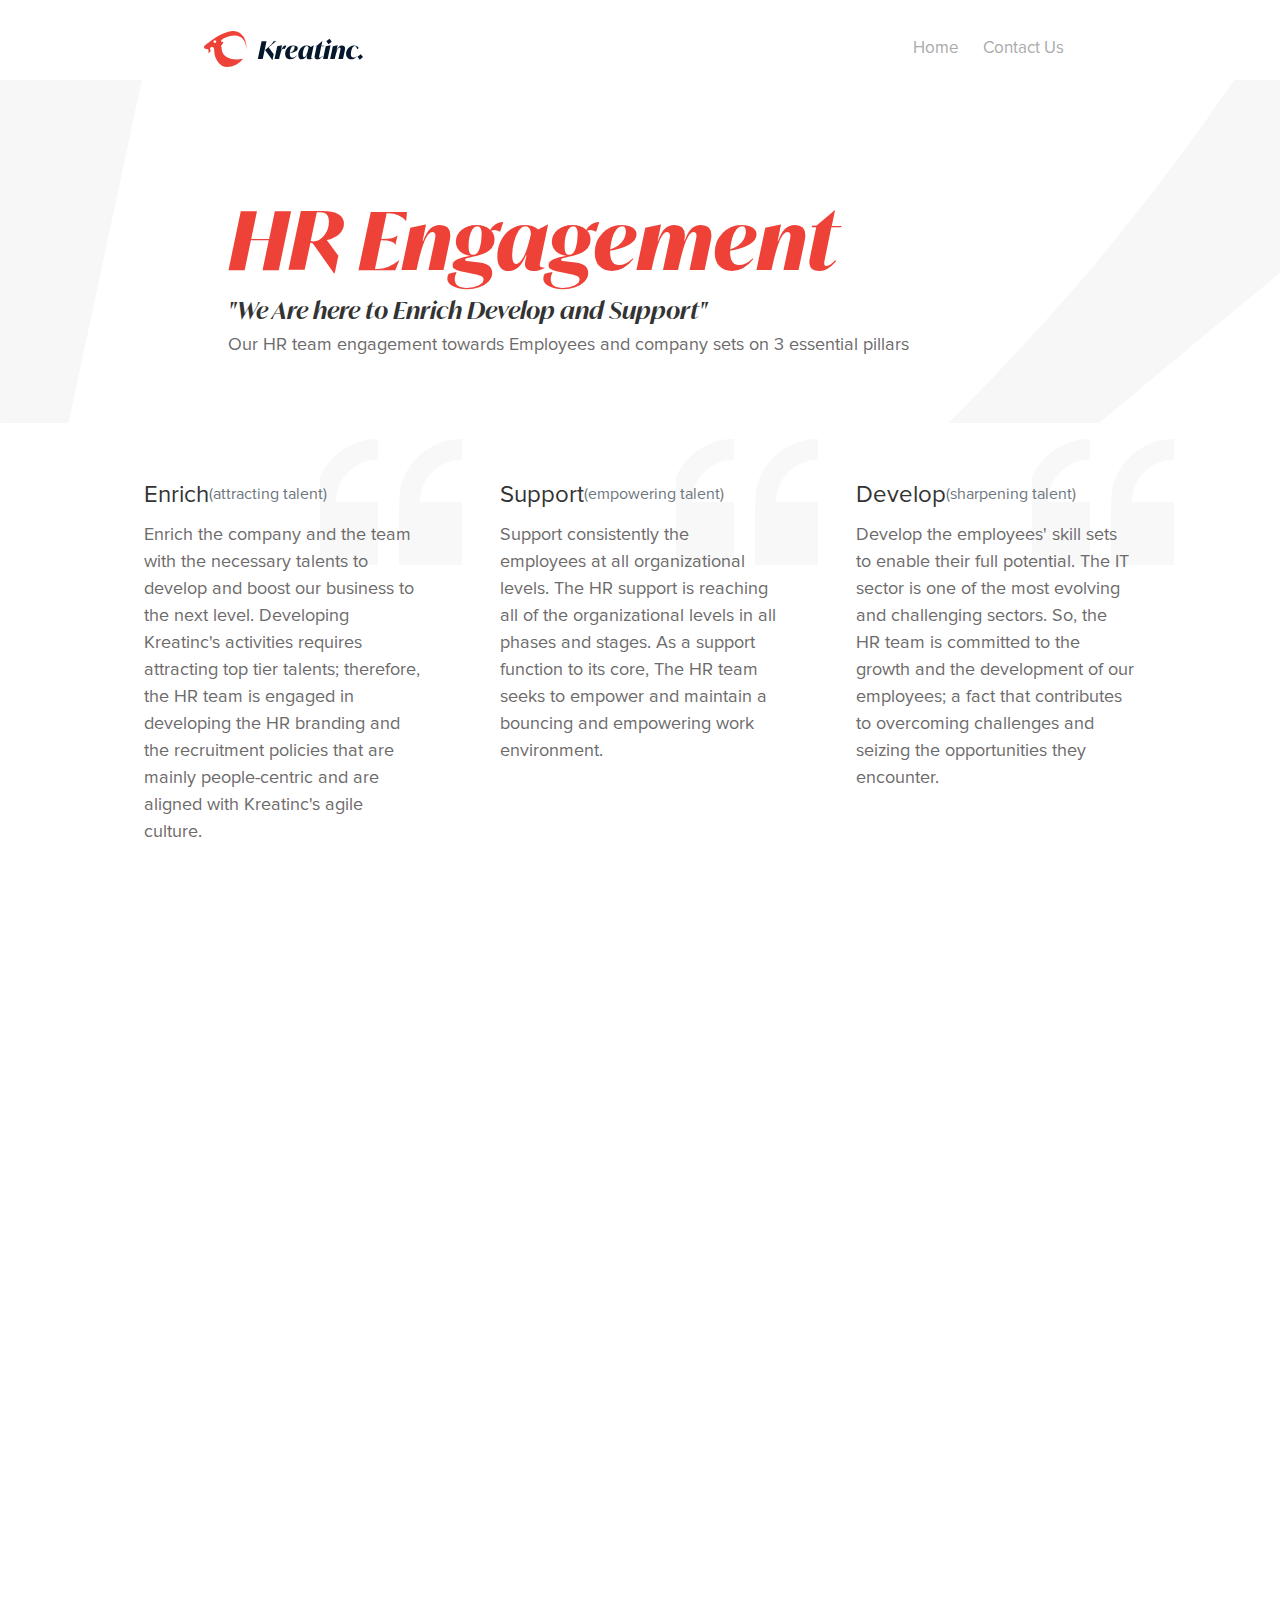
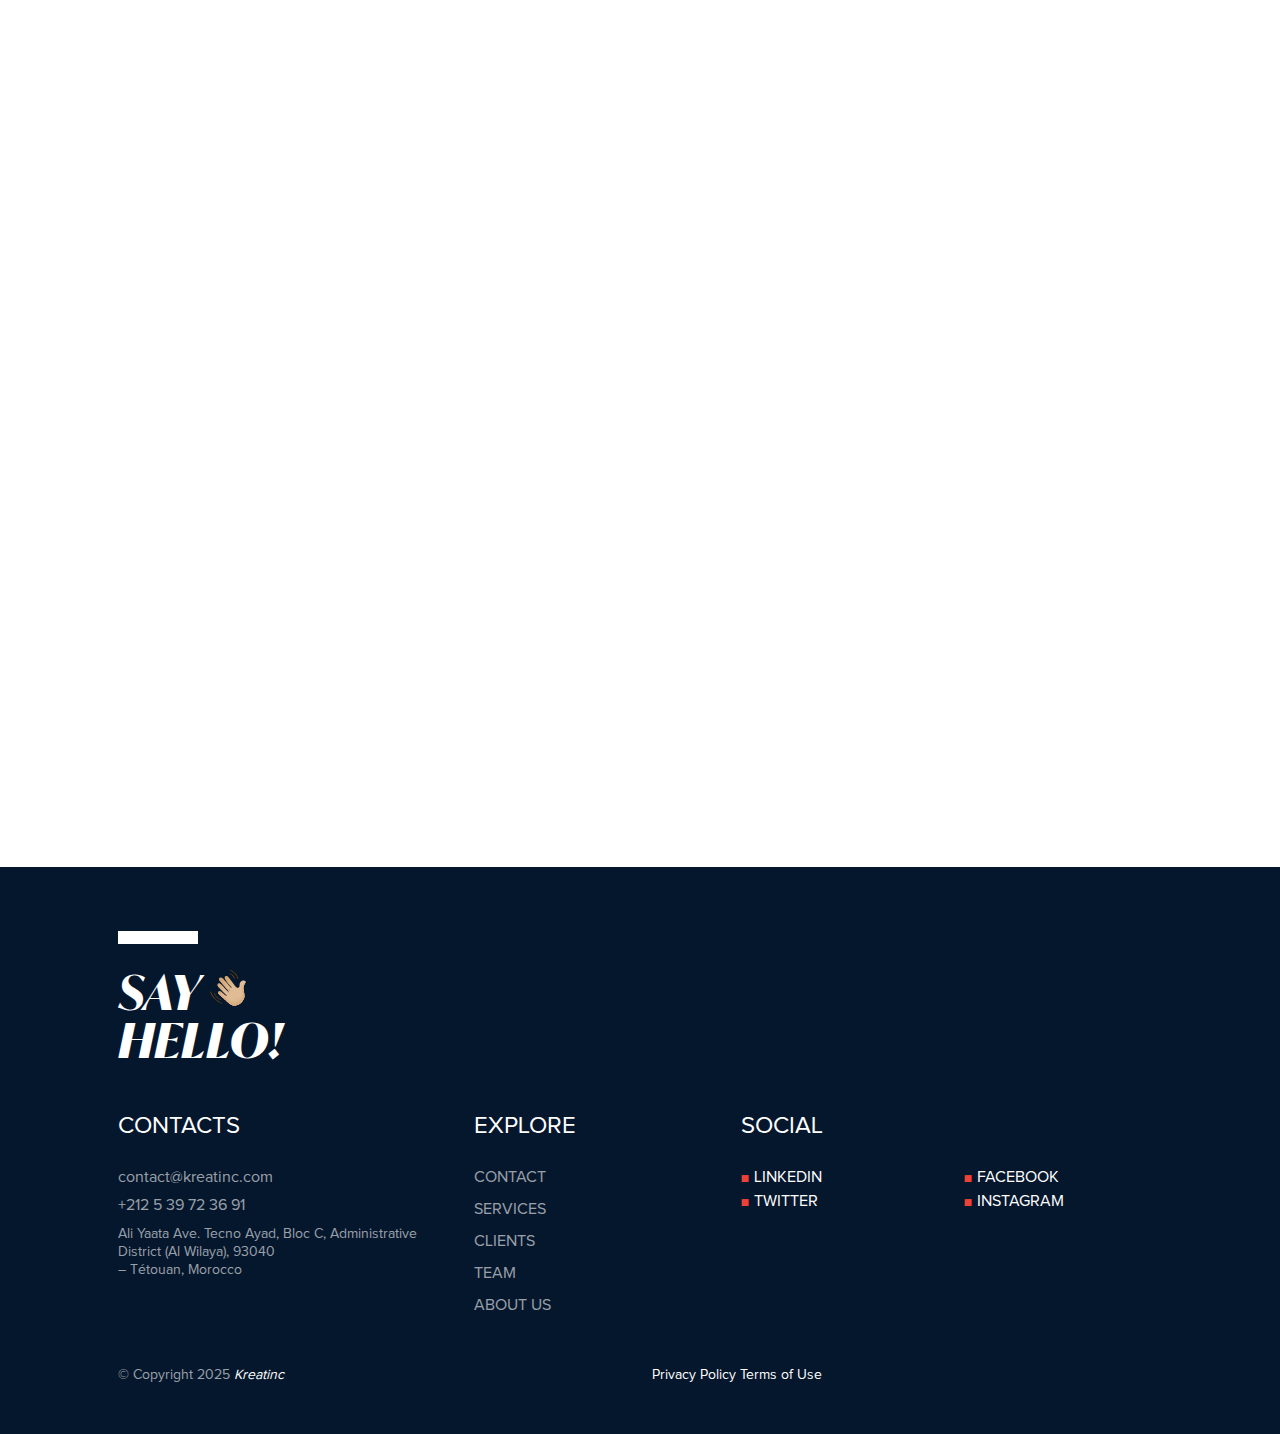
==== index.html @ 118f7465 "Add files via upload" ====
<!DOCTYPE html>
<html lang="en">
<head>
    <meta charset="UTF-8" />
    <meta name="viewport" content="width=device-width, initial-scale=1.0" />
    <title>Kreatinc | Career Page</title>
    <meta name="description" content="Career Page - Find Your Job And Join us." />
    <link rel="stylesheet" href="bootstrap/css/bootstrap.min.css" />
    <link rel="stylesheet" href="carrerpage.css" />

    <meta name="twitter:card" content="summary_large_image" />
    <meta name="twitter:site" content="@kreatinc" />
    <meta name="twitter:creator" content="@kreatinc" />
    <meta name="twitter:title" content="Kreatinc" />
    <meta name="twitter:description" content="We build digital experiences for B2Bs that help them, and their customers expand their businesses." />
    <meta property="og:title" content="Kreatinc" />
    <meta property="og:description" content="We build digital experiences for B2Bs that help them, and their customers expand their businesses." />
    <meta property="og:type" content="website" />
    <meta property="og:url" content="https://www.kreatinc.com" />
</head>
<body>
    <header>
        <nav class="navbar navbar-expand-md navbar-light">
            <div class="container">
                <a href="/" class="navbar-brand">
                    <img class="logo" height="36" width="159" alt="kreatinc" src="./assets/svg-assets-homepage/logo-kreatinc-1.svg" />
                </a>

                <button class="navbar-toggler collapsed" type="button" data-bs-toggle="collapse" data-bs-target="#navbarCollapse" aria-expanded="false" aria-label="Toggle navigation">
                    <div class="navbar-icon">
                        <span></span>
                        <span></span>
                        <span></span>
                    </div>
                </button>

                <div class="collapse navbar-collapse" id="navbarCollapse">
                    <ul class="navbar-nav ms-auto">
                        <li class="nav-item">
                            <a class="nav-link" href="/">Home</a>
                        </li>
                        <li class="nav-item">
                            <a class="nav-link" href="/cdn-cgi/l/email-protection#04676b6a70656770446f766165706d6a672a676b69">Contact Us</a>
                        </li>
                    </ul>

                    <div class="contact-info">
                        <p class="mb-2">
                            <a class="text-primary" href="/cdn-cgi/l/email-protection#ed8e8283998c8e99ad869f888c9984838ec38e8280"><span class="__cf_email__" data-cfemail="6f0c00011b0e0c1b2f041d0a0e1b06010c410c0002">contact@kreatinc.com</span></a>
                        </p>
                        <p class="mb-2">
                            <a href="tel:+212539723691">+212 5 39 72 36 91</a>
                        </p>
                        <p class="mb-0">
                            Ali Yaata Ave. Tecno Ayad, Bloc C,<br />
                            N. 15, Administrative District<br />
                            (Al Wilaya), 93040 - Tétouan, Morocco
                        </p>
                    </div>
                </div>
            </div>
        </nav>
    </header>

    <main>
        <section class="container-fluid Hr-bg-section p-5 fade-in">
            <div class="titlecontainer">
                <h1 class="text-primary h1">HR Engagement</h1>
                <h4 class="quote">"We Are here to Enrich Develop and Support"</h4>
                <p class="text-description">
                    Our HR team engagement towards Employees and company sets on 3
                    essential pillars
                </p>
            </div>
        </section>

        <section class="container px-5 py-6">
            <div class="row py-3">
                <div class="col-md-4 fade-in bg-quote">
                    <div class="d-flex align-items-center">
                        <h4>Enrich</h4>
                        <p class="text-secondary mt-1 ml-4">(attracting talent)</p>
                    </div>
                    <p class="text-description">
                        Enrich the company and the team with the necessary talents to
                        develop and boost our business to the next level. Developing
                        Kreatinc's activities requires attracting top tier talents;
                        therefore, the HR team is engaged in developing the HR branding
                        and the recruitment policies that are mainly people-centric and
                        are aligned with Kreatinc's agile culture.
                    </p>
                </div>
                <div class="col-md-4 fade-in bg-quote">
                    <div class="d-flex align-items-center">
                        <h4>Support</h4>
                        <p class="text-secondary mt-1 ml-4">(empowering talent)</p>
                    </div>
                    <p class="text-description">
                        Support consistently the employees at all organizational levels.
                        The HR support is reaching all of the organizational levels in all
                        phases and stages. As a support function to its core, The HR team
                        seeks to empower and maintain a bouncing and empowering work
                        environment.
                    </p>
                </div>
                <div class="col-md-4 fade-in bg-quote">
                    <div class="d-flex align-items-center">
                        <h4>Develop</h4>
                        <p class="text-secondary mt-1 ml-4">(sharpening talent)</p>
                    </div>
                    <p class="text-description">
                        Develop the employees' skill sets to enable their full potential.
                        The IT sector is one of the most evolving and challenging sectors.
                        So, the HR team is committed to the growth and the development of
                        our employees; a fact that contributes to overcoming challenges
                        and seizing the opportunities they encounter.
                    </p>
                </div>
            </div>
        </section>

        <section class="container-fluid Hr-bg-section py-6 p-5 mb-5 fade-in">
            <div class="titlecontainer">
                <h1 class="text-primary h1">HR Strategy</h1>
                <h4 class="quote">"We Care..."</h4>
                <p class="text-description hrtext">
                    Kreatinc's global strategy puts our people in the spotlight as they
                    are considered a very valuable resource and an important factor to
                    the growth of the company. Our HR team has collaborated with diverse
                    internal and external stakeholders to develop a 3 year HR Strategy
                    that will enable us to enrich, develop and support our company and
                    its employees to achieve organizational and operational goals.
                </p>
                <h4>Our HR strategy focuses on achieving 6 strategic goals:</h4>
            </div>
        </section>

        <section class="container px-5 fade-in">
            <div class="d-flex mb-5 ml-4 pt-1">
                <h2 class="subtitle goals_collapsed">Goals</h2>
                <img class="mx-2 iconless" src="./assets/svg-assets-homepage/icon-less.svg" alt="Show less" />
                <img class="mx-2 iconmore" src="./assets/svg-assets-careerpage/icon-more.svg" alt="Show more" />
            </div>

            <div class="skills-collapsed py-6 numbered-list">
                <div class="row">
                    <div class="col-md-4 numbered-list-item">
                        <div class="p-3">
                            <h3 class="text-dark mt-4">Leadership</h3>
                            <p class="text-description mt-5">
                                To develop the leadership skills of our employees as well as
                                attracting new leaders.
                            </p>
                        </div>
                    </div>
                    <div class="col-md-4 numbered-list-item">
                        <div class="p-3">
                            <h3 class="text-dark mt-4">Recruitment</h3>
                            <p class="text-description mt-5">
                                To satisfy the internal needs in human resources, in both
                                quantity and quality, at different levels and departments of the
                                company.
                            </p>
                        </div>
                    </div>
                    <div class="col-md-4 numbered-list-item">
                        <div class="p-3">
                            <h3 class="text-dark mt-4">Skills Development</h3>
                            <p class="text-description mt-5">
                                To improve the internal skill sets, namely: soft and hard skills
                                of our employees and departments.
                            </p>
                        </div>
                    </div>
                    <div class="col-md-4 numbered-list-item">
                        <div class="p-3">
                            <h3 class="text-dark mt-4">Motivation</h3>
                            <p class="text-description mt-5">
                                To create a high-performing and motivating culture and to ensure
                                that our employees are incentivized, motivated, and rewarded.
                            </p>
                        </div>
                    </div>
                    <div class="col-md-4 numbered-list-item">
                        <div class="p-3">
                            <h3 class="text-dark mt-4">Employer Branding</h3>
                            <p class="text-description mt-5">
                                To promote Kreatinc's HR strategy and policies as a preeminent
                                employer locally and regionally in the IT sector.
                            </p>
                        </div>
                    </div>
                    <div class="col-md-4 numbered-list-item">
                        <div class="p-3">
                            <h3 class="text-dark mt-4">Operational Excellence</h3>
                            <p class="text-description mt-5">
                                To promote Kreatinc's HR strategy and policies as a preeminent
                                employer locally and regionally in the IT sector.
                            </p>
                        </div>
                    </div>
                </div>
            </div>
        </section>

        <section class="jobs-form fade-in">
            <div class="container jobs-form-container">
                <div class="row">
                    <div class="col-md-6">
                        <div class="form-title">
                            JOIN the<br />
                            <span class="dream-text">DREAM TEAM</span>
                        </div>
                        <form id="form" enctype="multipart/form-data" novalidate>
                            <div class="row w-full mb-3">
                                <div class="col-md-6 w-full">
                                    <div class="custom-select-wrapper w-full">
                                        <button type="button" class="custom-select-trigger" id="jobTitleSelect">
                                            <span class="select_title">Job Title</span>
                                            <svg xmlns="http://www.w3.org/2000/svg" width="16" height="16" fill="currentColor" class="bi bi-chevron-down" viewBox="0 0 16 16">
                                                <path fill-rule="evenodd" d="M1.646 4.646a.5.5 0 0 1 .708 0L8 10.293l5.646-5.647a.5.5 0 0 1 .708.708l-6 6a.5.5 0 0 1-.708 0l-6-6a.5.5 0 0 1 0-.708z" />
                                            </svg>
                                        </button>
                                        <div class="custom-options w-full" id="jobTitleOptions">
                                            <div class="custom-option">Graphic Designer</div>
                                            <div class="custom-option">Web Designer</div>
                                            <div class="custom-option">UI/UX Designer</div>
                                            <div class="custom-option">Motion Designer</div>
                                            <div class="custom-option">Front-End Developer</div>
                                            <div class="custom-option">Back-End Developer</div>
                                            <div class="custom-option">PHP/Laravel Developer</div>
                                            <div class="custom-option">Full-Stack Web Developer</div>
                                        </div>
                                    </div>
                                    <div class="text-description text-light">
                                        <p class="font-semibold mt-2 hide-error-form unvalidjob">
                                            Please provide a Job title.
                                        </p>
                                    </div>
                                </div>
                            </div>
                            <div class="mb-4">
                                <input type="text" class="form-control inputname" placeholder="Your name" />
                                <div class="text-description text-light">
                                    <p class="font-semibold mt-2 hide-error-form unvalidname">
                                        Please provide a name.
                                    </p>
                                </div>
                            </div>
                            <div class="mb-4">
                                <input type="email" class="form-control inputemail" placeholder="E-mail" />
                                <div class="text-description text-light">
                                    <p class="font-semibold mt-2 hide-error-form unvalidemail">
                                        Please provide an email.
                                    </p>
                                </div>
                            </div>
                            <div class="mb-4">
                                <textarea class="form-control inputtext" placeholder="Message"></textarea>
                            </div>
                            <div class="uploadContainer">
                                <button type="button" class="upload-cv">
                                    <img class="img-fluid" src="./assets/svg-assets-careerpage/upload-icon.svg" alt="Upload CV" />
                                    Upload a CV
                                </button>
                            </div>
                            <div class="text-description h-3 text-light">
                                <p class="font-semibold mt-2 hide-error-form unvalidcv">
                                    Please provide a CV.
                                </p>
                            </div>
                            <div class="privacyform py-5">
                                By clicking the Send Request button you agree to our
                                <a href="https://www.kreatinc.com/privacy.html" class="text-light">Privacy Policy</a> terms
                            </div>
                            <button type="submit" class="sendform justify-content-between align-items-center px-4 py-3 mb-5">
                                <div class="spinner-border loading" role="status"></div>
                                <span class="btn-form-send">SEND</span>
                                <img class="iconsend" src="./assets/svg-assets-careerpage/send-arrow.svg" alt="Send Arrow" />
                            </button>
                            <div class="alert hide-error-form" role="alert">
                                <h4 class="form-title">Well done!</h4>
                                <p>
                                    Thank you for submitting your application. We will review your
                                    information and contact you soon.
                                </p>
                            </div>
                            <div class="error_alert text-center hide-error-form" role="alert">
                                <div class="d-flex align-items-center justify-content-center">
                                    <h4 class="form-title">Something wrong!</h4>
                                </div>
                                <p>
                                    We are currently experiencing issues with our server. Please
                                    try again later.
                                </p>
                            </div>
                        </form>
                    </div>
                </div>
            </div>
        </section>
    </main>

    <footer class="footer pb-6 bg-secondary text-white" id="footer">
        <div class="container p-5">
          <hr class="hr-alt ml-0 mb-4">
            <h3 class="text-footer mb-5 animate__fadeInUp" style="line-height: 1">
                SAY
                <span class="wave">
                  <svg width="40" viewBox="0 0 24 24" fill="none" style=" vertical-align: top; "> <path d="M13.7088 11.083C13.9831 11.3858 14.2346 11.7858 14.126 11.8944C14.0231 11.9973 13.6974 11.8087 13.4517 11.563C13.206 11.3173 12.6117 13.9458 12.5546 14.0773C12.5088 14.1801 11.8231 14.963 11.4631 15.7116C11.3431 15.963 11.3603 16.7173 11.3146 16.763C11.1317 16.9458 10.9031 16.923 10.4117 16.4887C9.91455 16.0487 9.65741 18.6601 10.2517 19.0716C11.2631 19.7744 13.2803 22.5744 15.9488 22.5744C19.0345 22.5744 21.8917 19.3573 21.8917 16.9916C21.8917 14.6258 21.2003 13.7344 21.246 11.7516C21.286 10.0773 22.5031 9.27727 22.5031 8.43727C22.5031 7.73442 21.4574 7.56299 21.1145 7.56299C20.5031 7.56299 18.9431 8.34585 18.9431 10.403C18.9431 11.203 18.7145 11.9287 17.8974 11.9287C17.0803 11.9287 16.166 10.803 15.6117 9.9287" fill="url(#paint0_linear)"></path> <path d="M22.5031 8.43734C22.5031 8.05448 22.1945 7.83162 21.8574 7.7002C22.2631 9.04305 20.2059 9.1002 20.2059 13.6831C20.2059 18.2659 17.5374 19.5973 16.4288 19.8259C15.3202 20.0545 13.3774 20.1231 11.8974 18.3002C11.4402 17.7402 10.8231 17.1345 10.1374 16.5631C9.84594 17.0488 9.78308 18.7402 10.2517 19.0659C11.2631 19.7688 13.2802 22.5688 15.9488 22.5688C19.0345 22.5688 21.8916 19.3516 21.8916 16.9859C21.8916 14.6202 21.2002 13.7288 21.2459 11.7459C21.2802 10.0716 22.5031 9.27162 22.5031 8.43734Z" fill="url(#paint1_linear)"></path> <path d="M10.4172 16.4831C9.92006 16.0431 8.74863 14.7974 7.98863 14.1859C7.22863 13.5745 6.56006 13.5859 6.10292 14.2545C5.64577 14.9288 6.97721 16.1059 7.28578 16.4145C7.75435 16.8831 9.66864 18.6488 10.2572 19.0602" fill="url(#paint2_linear)"></path> <path d="M12.5603 14.0714C12.5031 14.2029 12.1146 14.2943 11.3431 13.4543C10.7546 12.8143 9.1717 10.9629 8.24027 10.1286C7.30884 9.28858 6.58313 8.94572 5.9717 9.38572C5.36027 9.82572 5.70884 10.7343 6.38884 11.5C7.23455 12.4429 8.20027 13.4029 9.1317 14.3286C9.85741 15.0486 11.5031 16.5743 11.3203 16.7571" fill="url(#paint3_linear)"></path> <path d="M15.6059 9.92307C15.0516 9.04879 12.7888 6.22593 12.2345 5.42593C11.6802 4.62593 10.9373 4.62593 10.4231 4.98593C9.90877 5.34593 9.75449 6.07164 10.9145 7.60879C11.6459 8.58022 12.2516 9.47164 13.7088 11.0774L15.4059 10.9574L15.6059 9.92307Z" fill="url(#paint4_linear)"></path> <path d="M13.4515 11.5575C13.2058 11.3118 11.0115 8.71179 10.5201 8.1575C9.59436 7.1175 8.41722 4.88321 7.01151 5.8775C6.27436 6.40321 6.67436 7.1575 6.88579 7.46607C7.09722 7.76893 9.81722 10.9118 10.0858 11.1804C10.3544 11.4489 12.6172 13.9404 12.5601 14.0775" fill="url(#paint5_linear)"></path> <path d="M7.61727 19.1288C7.60012 19.1288 7.58298 19.1288 7.56584 19.1231C5.8287 18.5917 3.94298 16.6945 3.53727 15.0545C3.51441 14.9631 3.57155 14.8716 3.66298 14.8488C3.75441 14.8259 3.84584 14.8831 3.8687 14.9745C4.24584 16.4831 6.05727 18.3059 7.6687 18.7974C7.76012 18.8259 7.81155 18.9231 7.78298 19.0088C7.75441 19.0831 7.69155 19.1288 7.61727 19.1288Z" fill="#975500"></path> <path d="M8.4459 21.2885C8.43447 21.2885 8.41733 21.2885 8.4059 21.2828C6.9659 20.9456 5.29733 19.8713 3.81733 18.3342C2.43448 16.8942 1.54305 15.3628 1.4859 14.3399C1.48019 14.2428 1.55448 14.1628 1.6459 14.157C1.73733 14.1513 1.82305 14.2256 1.82876 14.317C1.88019 15.2485 2.76019 16.7342 4.06305 18.0942C5.49162 19.5856 7.10305 20.6256 8.48019 20.9456C8.57162 20.9685 8.62876 21.0599 8.6059 21.1513C8.59447 21.2313 8.52019 21.2885 8.4459 21.2885Z" fill="#975500"></path> <path d="M15.8175 6.28271C15.7432 6.28271 15.6746 6.23128 15.6517 6.157C15.4117 5.24271 14.3146 3.92843 13.3146 3.67128C13.2232 3.64843 13.166 3.55128 13.1889 3.45986C13.2117 3.36843 13.3089 3.31128 13.4003 3.33414C14.526 3.62557 15.7089 5.04271 15.9775 6.06557C16.0003 6.157 15.9489 6.24842 15.8575 6.277C15.846 6.28271 15.8289 6.28271 15.8175 6.28271Z" fill="#975500"></path> <path d="M17.9772 6.58583C17.9029 6.58583 17.8286 6.5344 17.8115 6.4544C17.1658 3.92869 14.7658 1.95726 13.3944 1.71155C13.3029 1.6944 13.2401 1.60298 13.2572 1.51155C13.2744 1.42012 13.3658 1.35726 13.4572 1.3744C14.9544 1.64298 17.4572 3.67726 18.1429 6.3744C18.1658 6.46583 18.1086 6.55726 18.0172 6.58012C18.0058 6.58583 17.9886 6.58583 17.9772 6.58583Z" fill="#975500"></path> <path d="M21.2743 7.84333C21.8572 7.74047 21.96 7.80333 21.8572 7.70047C21.5715 7.5919 21.2686 7.55762 21.1143 7.55762C20.5029 7.55762 18.9429 8.34047 18.9429 10.3976C18.9429 11.1976 18.7143 11.9233 17.8972 11.9233C17.5715 11.9233 17.2343 11.7462 16.9143 11.4833C18.3543 13.0776 19.48 11.5748 19.6515 10.5462C19.8229 9.51762 19.5657 8.1519 21.2743 7.84333Z" fill="url(#paint6_radial)"></path> <path d="M10.2517 5.146C9.89743 5.546 9.90885 6.27171 10.9203 7.61457C11.6517 8.586 12.2574 9.47743 13.7146 11.0889C13.9889 11.3917 14.2403 11.7917 14.1317 11.9003C14.3774 10.2317 12.006 8.59742 11.2346 7.34028C10.6174 6.33457 10.4974 5.746 10.2517 5.146Z" fill="url(#paint7_linear)"></path> <path d="M10.0803 11.1805C10.3489 11.449 12.6118 13.9405 12.5546 14.0776C13.0575 13.7233 12.7146 13.1633 11.9432 12.3919C10.3603 10.809 8.15461 8.6776 7.2689 6.92332C7.18318 6.7576 7.02889 6.6376 6.84604 6.60903C6.36604 6.54618 6.72033 7.23189 6.88033 7.46046C7.09175 7.76903 9.81747 10.9119 10.0803 11.1805Z" fill="url(#paint8_linear)"></path> <path d="M6.38875 11.5006C7.23446 12.4434 8.20018 13.4034 9.13161 14.3291C9.85732 15.0491 11.503 16.5748 11.3202 16.7577C12.3373 15.9006 7.60589 12.7977 5.68018 9.79199C5.55446 10.272 5.87446 10.9291 6.38875 11.5006Z" fill="url(#paint9_linear)"></path> <path d="M11.1087 16.9285C11.2058 16.8885 11.2572 16.8427 11.2744 16.797C11.0972 16.9342 10.8687 16.8827 10.4172 16.4827C9.92008 16.0427 8.74866 14.797 7.98865 14.1856C7.65151 13.917 7.33723 13.7685 7.05151 13.7456C7.46294 14.0027 7.27437 14.0999 8.18865 14.8027C8.68008 15.1799 10.4801 17.1799 11.1087 16.9285Z" fill="url(#paint10_linear)"></path> <path d="M9.90878 12.3572C10.5774 13.1686 11.8802 14.5172 12.4688 14.1457C12.3088 14.2029 11.9374 14.1114 11.3374 13.46C10.7488 12.82 9.16592 10.9686 8.2345 10.1343C7.48021 9.45431 6.86307 9.10002 6.32593 9.22574C7.8745 9.72859 9.28021 11.5914 9.90878 12.3572Z" fill="url(#paint11_linear)"></path> <path d="M10.6344 8.85432C11.703 10.0143 13.2858 12.3172 14.0916 11.9172C13.9601 11.9572 13.6801 11.78 13.4573 11.5629C13.2116 11.3172 11.0173 8.71718 10.5258 8.16289C9.88013 7.44289 9.12013 6.14575 8.24585 5.75146C9.12013 6.44289 9.77156 7.91147 10.6344 8.85432Z" fill="url(#paint12_linear)"></path> <path d="M16.9089 11.4829C16.4118 11.0772 15.9432 10.4543 15.606 9.92291C15.0518 9.04862 12.7889 6.22576 12.2346 5.42576C12.0689 5.18005 11.8803 5.01433 11.686 4.90576C11.9432 5.27719 12.086 5.8029 12.6689 6.45433C13.6003 7.50005 14.8232 9.38576 15.2403 10.0372C15.6632 10.6829 16.3375 12.0486 16.9089 11.4829Z" fill="url(#paint13_linear)"></path> <path d="M19.9602 20.7743C19.6117 19.9286 19.1088 19.42 18.3774 19.9C16.3831 21.2143 14.0802 20.7686 11.2002 18.4428C8.62882 16.3628 7.3031 14.8828 6.05168 14.3457C5.75453 15.0257 6.98882 16.1228 7.28025 16.4143C7.74882 16.8828 9.6631 18.6486 10.2517 19.06C11.2631 19.7628 13.2802 22.5628 15.9488 22.5628C17.4402 22.5686 18.8745 21.82 19.9602 20.7743Z" fill="url(#paint14_linear)"></path> <path d="M21.2459 11.7517C21.2859 10.0774 22.503 9.27744 22.503 8.43744C22.503 8.19173 22.3773 8.00887 22.1945 7.87744C22.4173 8.52887 21.8859 9.11173 21.0973 10.0946C20.2402 11.1632 20.0516 12.8203 20.6402 14.4774C21.2287 16.1346 20.4859 18.4203 19.2859 19.146C18.0859 19.8717 16.4916 23.0489 11.9259 19.4546C11.9259 19.4546 11.9259 19.4546 11.9202 19.4546C11.6402 19.1974 11.3659 18.9689 11.0859 18.7917C9.16017 17.5974 8.05731 16.5232 7.22874 15.6203C7.06303 15.4432 6.62874 14.7632 6.10303 14.986C6.36588 15.5803 7.06874 16.2089 7.28017 16.4203C7.74874 16.8889 9.66303 18.6546 10.2516 19.066C10.3259 19.1174 10.4116 19.186 10.4973 19.2603C10.5202 19.2774 10.543 19.3003 10.5659 19.3232C10.5716 19.3289 10.5773 19.3346 10.583 19.3403C10.6002 19.3517 10.6116 19.3689 10.6287 19.3803C10.6345 19.386 10.6345 19.386 10.6402 19.3917C11.2402 19.9346 12.063 20.8374 13.0745 21.5403C13.1659 21.6032 13.2516 21.6603 13.343 21.7232C13.343 21.7232 13.343 21.7232 13.3487 21.7232C13.4402 21.7803 13.5316 21.8374 13.623 21.8889C14.3202 22.2889 15.0973 22.5689 15.9373 22.5689C19.023 22.5689 21.8802 19.3517 21.8802 16.986C21.8802 14.6203 21.2002 13.7289 21.2459 11.7517Z" fill="url(#paint15_linear)"></path> <defs> <linearGradient id="paint0_linear" x1="20.3922" y1="23.1791" x2="17.8494" y2="17.2217" gradientUnits="userSpaceOnUse"> <stop offset="0.00132565" stop-color="#D4A574"></stop> <stop offset="1" stop-color="#E0BC96"></stop> </linearGradient> <linearGradient id="paint1_linear" x1="22.553" y1="24.1099" x2="17.9435" y2="16.3385" gradientUnits="userSpaceOnUse"> <stop offset="0.00132565" stop-color="#D4A574"></stop> <stop offset="1" stop-color="#E0BC96"></stop> </linearGradient> <linearGradient id="paint2_linear" x1="6.64253" y1="14.8002" x2="9.78539" y2="17.1145" gradientUnits="userSpaceOnUse"> <stop offset="0.00132565" stop-color="#D4A574"></stop> <stop offset="1" stop-color="#E0BC96"></stop> </linearGradient> <linearGradient id="paint3_linear" x1="5.49838" y1="8.67461" x2="11.0127" y2="14.446" gradientUnits="userSpaceOnUse"> <stop offset="0.00132565" stop-color="#D4A574"></stop> <stop offset="1" stop-color="#E0BC96"></stop> </linearGradient> <linearGradient id="paint4_linear" x1="11.4543" y1="5.95188" x2="14.6543" y2="10.9805" gradientUnits="userSpaceOnUse"> <stop offset="0.00132565" stop-color="#D4A574"></stop> <stop offset="1" stop-color="#E0BC96"></stop> </linearGradient> <linearGradient id="paint5_linear" x1="8.15097" y1="6.78738" x2="12.4938" y2="12.654" gradientUnits="userSpaceOnUse"> <stop offset="0.00132565" stop-color="#D4A574"></stop> <stop offset="1" stop-color="#E0BC96"></stop> </linearGradient> <radialGradient id="paint6_radial" cx="0" cy="0" r="1" gradientUnits="userSpaceOnUse" gradientTransform="translate(18.5505 8.62616) scale(4.52758)"> <stop stop-color="#E0BC96" offset="1" stop-opacity="0"></stop> <stop offset="1" stop-color="#D4A574"></stop> </radialGradient> <linearGradient id="paint7_linear" x1="13.8181" y1="7.00893" x2="11.4752" y2="9.18036" gradientUnits="userSpaceOnUse"> <stop offset="0.3072" stop-color="#D4A574" stop-opacity="0"></stop> <stop offset="1" stop-color="#D4A574"></stop> </linearGradient> <linearGradient id="paint8_linear" x1="12.0241" y1="8.18603" x2="8.93837" y2="10.967" gradientUnits="userSpaceOnUse"> <stop offset="0.3072" stop-color="#D4A574" stop-opacity="0"></stop> <stop offset="1" stop-color="#D4A574"></stop> </linearGradient> <linearGradient id="paint9_linear" x1="10.9811" y1="11.194" x2="7.17158" y2="14.3941" gradientUnits="userSpaceOnUse"> <stop offset="0.3072" stop-color="#D4A574" stop-opacity="0"></stop> <stop offset="1" stop-color="#D4A574"></stop> </linearGradient> <linearGradient id="paint10_linear" x1="6.82424" y1="13.518" x2="11.2528" y2="17.118" gradientUnits="userSpaceOnUse"> <stop offset="0.3118" stop-color="#E0BC96" stop-opacity="0"></stop> <stop offset="1" stop-color="#D4A574"></stop> </linearGradient> <linearGradient id="paint11_linear" x1="7.672" y1="9.05584" x2="11.1291" y2="14.313" gradientUnits="userSpaceOnUse"> <stop offset="0.3118" stop-color="#D4A574" stop-opacity="0"></stop> <stop offset="1" stop-color="#D4A574"></stop> </linearGradient> <linearGradient id="paint12_linear" x1="10.3799" y1="9.4314" x2="11.3513" y2="8.68854" gradientUnits="userSpaceOnUse"> <stop offset="0.3118" stop-color="#F2C694" stop-opacity="0"></stop> <stop offset="1" stop-color="#D4A574"></stop> </linearGradient> <linearGradient id="paint13_linear" x1="14.391" y1="7.69614" x2="12.6005" y2="17.2581" gradientUnits="userSpaceOnUse"> <stop offset="0.3118" stop-color="#E0BC96" stop-opacity="0"></stop> <stop offset="1" stop-color="#D4A574"></stop> </linearGradient> <linearGradient id="paint14_linear" x1="13.4961" y1="16.7088" x2="10.7913" y2="21.4326" gradientUnits="userSpaceOnUse"> <stop offset="0.00132565" stop-color="#D4A574"></stop> <stop offset="1" stop-color="#E0BC96"></stop> </linearGradient> <linearGradient id="paint15_linear" x1="22.253" y1="27.4527" x2="10.9387" y2="4.93841" gradientUnits="userSpaceOnUse"> <stop offset="0.00132565" stop-color="#D4A574"></stop> <stop offset="1" stop-color="#E0BC96"></stop> </linearGradient> </defs> </svg>
                </span>
                <br />HELLO!
            </h3>

            <div class="row">
                <div class="col-6 col-lg-4">
                    <article class="mb-4 animate__fadeInUp a-delay-100">
                        <h4 class="mb-lg-4">CONTACTS</h4>
                        <ul class="list-unstyled">
                            <li class="mb-1">
                                <a href="/cdn-cgi/l/email-protection#f4979b9a80959780b49f869195809d9a97da979b99" class="text-underline"><span class="__cf_email__" data-cfemail="adcec2c3d9ccced9edc6dfc8ccd9c4c3ce83cec2c0">contact@kreatinc.com</span></a>
                            </li>
                            <li class="mb-2">
                                <a href="tel:+212539723691" class="text-underline">+212 5 39 72 36 91</a>
                            </li>
                            <li>
                                <address class="small">
                                    Ali Yaata Ave. Tecno Ayad, Bloc C,
                                    <br class="d-sm-none" />Administrative District
                                    <br class="d-sm-none" />(Al Wilaya), 93040 <br />– Tétouan,
                                    Morocco
                                </address>
                            </li>
                        </ul>
                    </article>
                </div>

                <div class="col-6 col-lg-3 pl-4 pl-lg-3">
                    <article class="mb-4 animate__fadeInUp a-delay-300">
                        <h4 class="mb-lg-4">EXPLORE</h4>
                        <ul class="list-unstyled">
                            <li class="mb-2">
                                <a href="/cdn-cgi/l/email-protection#70131f1e04111304301b02151104191e135e131f1d" class="h6">CONTACT</a>
                            </li>
                            <li class="mb-2">
                                <a href="index.html#services" class="h6">SERVICES</a>
                            </li>
                            <li class="mb-2">
                                <a href="index.html#clients" class="h6">CLIENTS</a>
                            </li>
                            <li class="mb-2">
                                <a href="index.html#team" class="h6">TEAM</a>
                            </li>
                            <li><a href="index.html#about" class="h6">ABOUT US</a></li>
                        </ul>
                    </article>
                </div>

                <div class="col">
                    <article class="mb-4 animate__fadeInUp a-delay-400">
                        <h4 class="mb-lg-4">SOCIAL</h4>
                        <div class="row">
                            <ul class="list-unstyled col-6">
                                <li>
                                    <a href="https://www.linkedin.com/company/kreatinc" class="subtitle subtitle-hover text-white mb-2" target="_blank" rel="noreferrer">LINKEDIN</a>
                                </li>
                                <li>
                                    <a href="https://www.twitter.com/kreatinc" class="subtitle subtitle-hover text-white mb-2" target="_blank" rel="noreferrer">TWITTER</a>
                                </li>
                            </ul>
                            <ul class="list-unstyled col-6 pl-4 pl-lg-3">
                                <li>
                                    <a href="https://www.facebook.com/kreatinc" class="subtitle subtitle-hover text-white mb-2" target="_blank" rel="noreferrer">FACEBOOK</a>
                                </li>
                                <li>
                                    <a href="https://www.instagram.com/kreatinc" class="subtitle subtitle-hover text-white mb-2" target="_blank" rel="noreferrer">INSTAGRAM</a>
                                </li>
                            </ul>
                        </div>
                    </article>
                </div>
            </div>

            <div class="row small mt-lg-4 animate__fadeInUp a-delay-500">
                <p class="col-6 mb-0">
                    © Copyright 2025 <br class="d-lg-none" /><em class="font-primary font-weight-bold ml-lg-2 text-white">Kreatinc</em>
                </p>
                <div class="col-6 pl-4 pl-lg-3 pr-0 pr-md-3 text-lg-right">
                    <a href="https://www.kreatinc.com/privacy.html" target="_blank" class="text-underline text-white">Privacy Policy</a>
                    <br class="d-lg-none" /><a href="terms-of-use.html" target="_blank" class="text-underline text-white ml-lg-3">Terms of Use</a>
                </div>
            </div>
        </div>
    </footer>

    <script data-cfasync="false" src="/cdn-cgi/scripts/5c5dd728/cloudflare-static/email-decode.min.js"></script>
    <script src="bootstrap/js/bootstrap.bundle.min.js"></script>
    <script>
      document.addEventListener("DOMContentLoaded", () => {
        const animatedElements = document.querySelectorAll(
          ".fade-in, .slide-in-left, .slide-in-right"
        );

        const onScroll = () => {
          animatedElements.forEach((el) => {
            const rect = el.getBoundingClientRect();
            if (rect.top < window.innerHeight && rect.bottom > 0) {
              el.classList.add("show");
            }
          });
        };

        // Run on scroll and on page load
        window.addEventListener("scroll", onScroll);
        onScroll();
      });

      document.addEventListener("DOMContentLoaded", () => {
        const more = document.querySelector(".iconmore");
        const less = document.querySelector(".iconless");
        const skills = document.querySelector(".skills-collapsed");
        const goals_collapsed = document.querySelector(".goals_collapsed");
        let collapsed = false;

        more.addEventListener("click", () => {
          skills.style.display = "block";
          more.style.display = "none";
          collapsed = true;
          less.style.display = "block";
        });

        less.addEventListener("click", () => {
          skills.style.display = "none";
          more.style.display = "block";
          collapsed = false;
          less.style.display = "none";
        });

        goals_collapsed.addEventListener("click", () => {
          if (collapsed) {
            skills.style.display = "none";
            more.style.display = "block";
            less.style.display = "none";
          } else {
            skills.style.display = "block";
            more.style.display = "none";
            less.style.display = "block";
          }
          collapsed = !collapsed;
        });

        // Custom dropdown elements
        const jobTitleSelect = document.getElementById("jobTitleSelect");
        const jobTitleOptions = document.getElementById("jobTitleOptions");
        const selectTitle = jobTitleSelect.querySelector(".select_title");
        const customOptions =
          jobTitleOptions.querySelectorAll(".custom-option");

        // Toggle dropdown visibility
        jobTitleSelect.addEventListener("click", () => {
          jobTitleOptions.classList.toggle("show");
        });

        customOptions.forEach((option) => {
          option.addEventListener("click", () => {
            selectTitle.textContent = option.textContent;
            jobTitleOptions.classList.remove("show");

            unvalidjobtitle.style.display = "none";
          });
        });

        // Close dropdown if clicked outside
        document.addEventListener("click", (e) => {
          if (
            !jobTitleSelect.contains(e.target) &&
            !jobTitleOptions.contains(e.target)
          ) {
            jobTitleOptions.classList.remove("show");
          }
        });

        const unvalidcv = document.querySelector(".unvalidcv");
        let file = "";
        const uploadCvButton = document.querySelector(".upload-cv");
        uploadCvButton.addEventListener("click", () => {
          const input = document.createElement("input");
          input.type = "file";
          input.accept = ".pdf,.doc,.docx";
          input.addEventListener("change", (event) => {
            file = event.target.files[0];
            if (
              file &&
              (file.type === "application/pdf" ||
                file.type === "application/msword" ||
                file.type ===
                  "application/vnd.openxmlformats-officedocument.wordprocessingml.document")
            ) {
              if (file.size <= 5 * 1024 * 1024) {
                // 5MB limit
                uploadedFile = file;
                unvalidcv.style.display = "none";
              } else {
                unvalidcv.textContent = "File size must be less than 5MB.";
                unvalidcv.style.display = "block";
              }
            } else {
              unvalidcv.textContent = "Only PDF and Word files are acceptable.";
              unvalidcv.style.display = "block";
            }
          });
          input.click();
        });

        const form = document.getElementById("form");
        let uploadedFile = null;
        const unvalidname = document.querySelector(".unvalidname");
        const unvalidjobtitle = document.querySelector(".unvalidjob");
        const unvalidemail = document.querySelector(".unvalidemail");
        document.querySelector(".inputname").onblur = () => {
          const name = form.querySelector(".inputname").value.trim();
          if (!name.trim()) {
            unvalidname.style.display = "block";
          } else {
            unvalidname.style.display = "none";
          }
        };

        document.querySelector(".inputemail").onblur = () => {
          const email = form.querySelector(".inputemail").value.trim();
          const emailPattern = /^[^\s@]+@[^\s@]+\.[^\s@]+$/;
          if (!emailPattern.test(email)) {
            unvalidemail.style.display = "block";
          } else {
            unvalidemail.style.display = "none";
          }
        };

        form.addEventListener("submit", (e) => {
          e.preventDefault();

          const name = form.querySelector(".inputname").value.trim();
          const email = form.querySelector(".inputemail").value.trim();
          const message = form.querySelector(".inputtext").value.trim();
          const jobTitle = selectTitle.textContent;
          const alert = document.querySelector(".alert");
          const error_alert = document.querySelector(".error_alert");

          alert.style.display = "none";

          if (!name || !email || jobTitle === "Job Title" || !file) {
            if (!name.trim()) {
              unvalidname.style.display = "block";
            } else {
              unvalidname.style.display = "none";
            }
            if (!email.trim()) {
              unvalidemail.style.display = "block";
            } else {
              unvalidemail.style.display = "none";
            }
            if (jobTitle === "Job Title") {
              unvalidjobtitle.style.display = "block";
            } else {
              unvalidjobtitle.style.display = "none";
            }
            if (!file) {
              unvalidcv.style.display = "block";
            } else {
              unvalidcv.style.display = "none";
            }
            return;
          }

          // Collect form data
          const formData = new FormData();
          formData.append("name", name);
          formData.append("email", email);
          formData.append("message", message);
          formData.append("jobTitle", jobTitle);
          if (uploadedFile) {
            formData.append("cv", uploadedFile);
          }

          const loadingbutton = document.querySelector(".spinner-border");
          const notloadingbutton = document.querySelector(".btn-form-send");
          const notloadingicon = document.querySelector(".iconsend");

          loadingbutton.style.display = "block";
          notloadingbutton.classList.add("d-none");
          notloadingicon.classList.add("d-none");
          fetch("http://localhost:3000/send-email", {
            method: "POST",
            body: formData,
          })
            .then((response) => {
              if (response.ok) {
                return response.json(); // Parse JSON if the response is OK
              } else {
                error_alert.style.display = "block";
              }
            })
            .then((data) => {
              notloadingbutton.classList.remove("d-none");
              notloadingicon.classList.remove("d-none");
              loadingbutton.style.display = "none";
              form.reset();
              selectTitle.textContent = "Job Title";
              uploadedFile = null;
              unvalidname.style.display = "none";
              unvalidemail.style.display = "none";
              unvalidjobtitle.style.display = "none";
              unvalidcv.style.display = "none";
              alert.style.display = "block";
              error_alert.style.display = "none";
            })
            .catch((error) => {
              error_alert.style.display = "block";

              notloadingbutton.classList.remove("d-none");
              notloadingicon.classList.remove("d-none");

              loadingbutton.style.display = "none";
            });
        });
      });
   
      document.addEventListener("DOMContentLoaded", function () {
        const select = document.getElementById("jobTitleSelect");
        const options = document.getElementById("jobTitleOptions");
        const selectText = select.querySelector("span");

        select.addEventListener("click", function () {
          options.style.display =
            options.style.display === "block" ? "none" : "block";
        });

        options.addEventListener("click", function (e) {
          if (e.target.classList.contains("custom-option")) {
            selectText.textContent = e.target.textContent;
            options.style.display = "none";
          }
        });

        document.addEventListener("click", function (e) {
          if (!select.contains(e.target)) {
            options.style.display = "none";
          }
        });
      });


      document.addEventListener("DOMContentLoaded", function () {
        const navbar = document.querySelector(".navbar");
        const collapse = document.querySelector(".navbar-collapse");
        const logo = document.querySelector(".logo");
        const defaultLogo = "./assets/svg-assets-homepage/logo-kreatinc-1.svg"; // Replace with your default logo
        const mobileLogo = "https://www.kreatinc.com/img/logo-white.svg";

        // Handle mobile menu state
        collapse.addEventListener("show.bs.collapse", function () {
          navbar.classList.add("navbar-mobile");
          document.body.style.overflow = "hidden";
          logo.classList.add("navbarlogo");
          logo.src = mobileLogo;
        });

        collapse.addEventListener("hide.bs.collapse", function () {
          navbar.classList.remove("navbar-mobile");
          document.body.style.overflow = "";
          logo.classList.remove("navbarlogo");

          logo.src = defaultLogo;
        });

        // Smooth scroll for navigation links
        document
          .querySelectorAll('a[href^="#"]:not([href="#"])')
          .forEach((anchor) => {
            anchor.addEventListener("click", function (e) {
              e.preventDefault();
              const target = document.querySelector(this.getAttribute("href"));
              if (target) {
                // Close mobile menu if open
                if (collapse.classList.contains("show")) {
                  bootstrap.Collapse.getInstance(collapse).hide();
                }

                // Smooth scroll to target
                target.scrollIntoView({
                  behavior: "smooth",
                });
              }
            });
          });
      });
      document.addEventListener("DOMContentLoaded", function () {
        const navbar = document.querySelector(".navbar");
        const collapse = document.querySelector(".navbar-collapse");
        const toggler = document.querySelector(".navbar-toggler");

        // Handle mobile menu state
        collapse.addEventListener("show.bs.collapse", function () {
          navbar.classList.add("navbar-mobile");
          document.body.style.overflow = "hidden";
        });

        collapse.addEventListener("hide.bs.collapse", function () {
          navbar.classList.remove("navbar-mobile");
          document.body.style.overflow = "";
        });

        // Smooth scroll for navigation links
        document
          .querySelectorAll('a[href^="#"]:not([href="#"])')
          .forEach((anchor) => {
            anchor.addEventListener("click", function (e) {
              e.preventDefault();
              const target = document.querySelector(this.getAttribute("href"));
              if (target) {
                // Close mobile menu if open
                if (collapse.classList.contains("show")) {
                  bootstrap.Collapse.getInstance(collapse).hide();
                }

                // Smooth scroll to target
                target.scrollIntoView({
                  behavior: "smooth",
                });
              }
            });
          });
      });
    </script>
</body>
</html>
---- carrerpage.css ----
@font-face {
    font-family: 'IvyMode';
    src: url('./assets/fonts/ivyMode/IvyMode-BoldItalic.ttf') format('truetype');
    font-weight: bold;
}
@font-face {
    font-family: 'IvyMode-regular';
    src: url('./assets/fonts/ivyMode/IvyMode-SemiBoldItalic.ttf') format('truetype');
    font-weight: bold;
}
@font-face {
    font-family: 'IvyMode-light';
    src: url('./assets/fonts/ivyMode/IvyMode-Italic.ttf') format('truetype');
    font-weight: bold;
}
@font-face {
    font-family: 'Proxima Nova';
    src: url('./assets/fonts/proxima-nova/Proxima\ Nova\ Font.otf') format('truetype');
    font-weight: bold;

}

body {
    font-family: 'Proxima Nova', -apple-system, BlinkMacSystemFont, "Segoe UI", Roboto, "Helvetica Neue", Arial, sans-serif;
    line-height: 1.5;
    color: #333;
}

.text-primary {
    color: #ee4137 !important;
}

.text-secondary {
    color: #6c6a6a;
    font-family: 'Proxima Nova';
}

.bg-secondary {
    background-color: #05172d !important;
}

h1 {
    font-family: 'IvyMode', serif;
    font-weight: 800;
}

.h1, h1 {
    font-size: 2.5rem;
    margin-top: 15vw;
}

.text-footer {
    font-family: 'IvyMode';
    font-size: 3rem;
}

.quote, p {
    font-family: 'IvyMode-regular', serif;
}

.text-description {
    font-family: 'Proxima Nova';
    font-size: 18px;
    font-weight: 400;
    color: #6c6a6a;
}

.nav-link {
    font-family: "Proxima Nova", sans-serif;
    font-weight: 500;
    font-size: 17px;
    color: #aaa;
}

.Hr-bg-section {
    padding: 7vw 0;
    background-image: url("./assets/svg-assets-careerpage/hr-bg.svg");
    background-repeat: no-repeat;
    background-position: top center;
    background-size: 100%;
}

.numbered-list-item {
    background-repeat: no-repeat;
    background-position: top left;
    background-size: 40%;
    padding: 2rem 1rem;
}

.numbered-list .numbered-list-item:nth-child(1) { background-image: url("./assets/svg-assets-careerpage/01.svg"); background-size: 33%; }
.numbered-list .numbered-list-item:nth-child(2) { background-image: url("./assets/svg-assets-careerpage/02.svg"); }
.numbered-list .numbered-list-item:nth-child(3) { background-image: url("./assets/svg-assets-careerpage/03.svg"); }
.numbered-list .numbered-list-item:nth-child(4) { background-image: url("./assets/svg-assets-careerpage/04.svg"); }
.numbered-list .numbered-list-item:nth-child(5) { background-image: url("./assets/svg-assets-careerpage/05.svg"); }
.numbered-list .numbered-list-item:nth-child(6) { background-image: url("./assets/svg-assets-careerpage/06.svg"); }

.subtitle:before {
    color: #ee4137;
    content: "■";
    margin-right: 5px;
    font-size: 75%;
}

.footer a, .link-hover a, a.footer, a.link-hover {
    position: relative;
    text-decoration: none;
}

.footer a:after, .link-hover a:after, a.footer:after, a.link-hover:after {
    content: "";
    position: absolute;
    left: 50%;
    display: block;
    height: 2px;
    width: 0;
    transition: width .3s ease 0s, left .3s ease 0s;
    background: rgba(255,255,255,.6);
    margin-top: -3px;
}

.footer a:hover:after, .link-hover a:hover:after, a.footer:hover:after, a.link-hover:hover:after {
    width: 100%;
    left: 0;
}

.jobs-form {
    margin-top: 5vw;
    background-color: #f44336;
    min-height: 100vh;
    padding: 2rem;
    color: white;
}

.jobs-form .form-title {
    font-family: 'IvyMode-regular', serif;
    font-size: 4rem;
    font-weight: 700;
    line-height: 1;
    margin-bottom: 1.7rem;
}

.jobs-form .dream-text {
    font-family: 'IvyMode-light', serif;
    font-style: italic;
    font-size: 3rem;
}

.select_title {
    font-weight: 700;
    color: rgba(255, 255, 255, 0.8);
}

.jobs-form .form-control,
.jobs-form .form-select {
    background: transparent;
    border: none;
    border-bottom: 1px solid rgba(255, 255, 255, 0.5);
    border-radius: 0;
    font-weight: 700;
    font-size: 1.2rem;
    color: white;
    padding-left: 0;
}

.jobs-form .form-control::placeholder,
.jobs-form .form-select {
    color: rgba(255, 255, 255, 0.8);
}

.jobs-form .form-control:focus,
.jobs-form .form-select:focus {
    background: transparent;
    box-shadow: none;
    border-color: white;
    color: white;
}

.jobs-form .form-select option {
    background-color: #f44336;
    color: white;
}

.uploadContainer {
    display: flex;
    flex-direction: column;
    justify-content: center;
    align-items: center;
    margin-top: 2rem;
}

.upload-cv {
    border: 0;
    border-bottom: 1px solid white;
    color: white;
    background-color: transparent;
    font-weight: 700;
    font-size: 1.8rem;
    padding-bottom: 1vw;
    gap: 0.5rem;
    text-decoration: none;
    cursor: pointer;
    transition: background-color 0.3s ease;
}

.upload-cv:hover {
    background-color: rgba(255, 255, 255, 0.1);
}

textarea.form-control {
    min-height: 100px;
    resize: none;
}

.privacyform {
    font-weight: 600;
    color: rgba(255, 255, 255, 0.5);
}

.sendform {
    font-weight: 700;
    border: none;
    background-color: white;
    color: #ee4137;
    transition: background-color 0.3s ease, color 0.3s ease;
}

.sendform:hover {
    background-color: #ee4137;
    color: white;
}

.custom-select-wrapper {
    position: relative;
    width: 100%;
}

.custom-select-trigger {
    background: transparent;
    border: none;
    border-bottom: 1px solid rgba(255, 255, 255, 0.5);
    color: white;
    font-size: 1rem;
    padding: 10px 0;
    width: 100%;
    text-align: left;
    cursor: pointer;
    display: flex;
    justify-content: space-between;
    align-items: center;
}

.custom-select-trigger:focus {
    outline: none;
    border-color: white;
}

.custom-options {
    display: none;
    position: absolute;
    top: 100%;
    left: 0;
    right: 0;
    background-color: #f44336;
    max-height: 200px;
    overflow-y: auto;
    z-index: 1000;
}

.custom-option {
    padding: 10px;
    cursor: pointer;
    color: white;
}

.custom-option:hover {
    background-color: rgba(255, 255, 255, 0.1);
}

/* Custom scrollbar styles */
.custom-options::-webkit-scrollbar {
    width: 8px;
}

.custom-options::-webkit-scrollbar-track {
    background: #d63a30;
}

.custom-options::-webkit-scrollbar-thumb {
    background-color: rgba(255, 255, 255, 0.3);
    border-radius: 4px;
}

.custom-options {
    scrollbar-width: thin;
    scrollbar-color: rgba(255, 255, 255, 0.3) #d63a30;
}

.iconmore, .iconless {
    cursor: pointer;
}

.iconless {
    display: none;
}

.skills-collapsed {
    display: none;
}

.navbar {
    transition: all 0.3s ease;
}

.navbar-mobile {
    position: fixed;
    width: 100%;
    height: 100vh;
    background-color: #05172d;
    padding: 1.5rem !important;
    z-index: 999;
    overflow-y: auto;
}

.navbar-mobile > .container {
    margin-top: -65vw;
}

.navbar-mobile .navbar-brand img {
    filter: brightness(0) invert(1);
}

.navbar-mobile .nav-link {
    font-size: 2rem;
    color: rgba(255, 255, 255, 0.6) !important;
    font-weight: 600;
    line-height: 2.25rem;
    padding: 1rem 0;
}

.navbar-mobile .nav-link:hover,
.navbar-mobile .nav-link:focus,
.navbar-mobile .active .nav-link {
    color: #d63a30 !important;
}

.navbar-toggler {
    padding: 0;
    padding-top: 3vw;
    border: none;
    width: 40px;
    height: 40px;
    position: relative;
    z-index: 1000;
}

.navbar-icon {
    display: block;
    width: 40px;
    height: 18px;
    position: relative;
    transform: scale(0.7);
    transition: 0.5s ease-in-out;
}

.navbar-icon span {
    display: block;
    position: absolute;
    height: 3px;
    width: 100%;
    background: #818a95;
    border-radius: 9px;
    opacity: 1;
    left: 0;
    transform: rotate(0);
    transition: 0.25s ease-in-out;
}

.navbar-mobile .navbar-icon span {
    background: #fff;
}

.navbar-icon span:nth-child(1) {
    top: 0;
    transform-origin: left center;
}

.navbar-icon span:nth-child(2) {
    top: 18px;
    transform-origin: left center;
}

.navbar-icon span:nth-child(3) {
    top: 9px;
    transform-origin: left center;
}

.navbar-toggler:not(.collapsed) .navbar-icon span:nth-child(1) {
    transform: rotate(45deg);
    top: -3px;
    left: 8px;
}

.navbar-toggler:not(.collapsed) .navbar-icon span:nth-child(2) {
    width: 0%;
    opacity: 0;
}

.navbar-toggler:not(.collapsed) .navbar-icon span:nth-child(3) {
    transform: rotate(-45deg);
    top: 22px;
    left: 8px;
}

.contact-info {
    display: none;
    color: rgba(255, 255, 255, 0.6);
    margin-top: 2rem;
}

.navbar-mobile .contact-info {
    display: block;
}

.contact-info a {
    color: rgba(255, 255, 255, 0.6);
    text-decoration: none;
}

.contact-info a:hover {
    color: #fff;
}

@media (max-width: 767.98px) {
    .form-control {
        width: 100%;
    }
    .navbarlogo {
        width: 10vw;
        margin-bottom: 4vw;
    }
}

.form-title {
    font-family: 'IvyMode-regular', serif;
    font-size: 3rem;
    font-weight: 700;
    line-height: 1;
    margin-bottom: 1.7rem;
}

@media (min-width: 992px) {
    .loading {
        margin-left: 3vw;
    }

    .form-control {
        width: 100%;
    }
    
    .jobs-form {
        background-color: #f44336;
        min-height: 100vh;
        height: auto;
        padding: 2rem;
        color: white;
    }

    .form-title {
        font-size: 6rem;
    }
    
    .hrtext {
        width: 78%;
    }

    .Hr-bg-section {
        background-image: url("./assets/svg-assets-homepage/k-bg-5.svg");
    }

    .sendform {
        width: 12vw;
    }

    .sendform > img {
        margin-left: 1vw;
    }

    .jobs-form-container {
        width: 100%;
        padding-inline: 5vw;
    }

    #form {
        width: 200%;
    }

    .custom-select-wrapper {
        width: 71.5vw;
    }

    .h1 {
        font-size: 5rem;
    }

    .bg-quote {
        margin: 0;
        padding: 3vw;
        transition: border-color 0.3s ease-in-out, transform 0.3s ease-in-out;
        background-image: url("./assets/svg-assets-homepage/quotation-mark-bg.svg");
        background-repeat: no-repeat;
        background-position: top right;
        background-size: 40%;
    }

    .bg-quote::after {
        content: "";
        position: absolute;
        bottom: 0;
        left: 50%;
        transform: translateX(-50%);
        width: 0;
        height: 4px;
        background-color: #f44336;
        transition: width 0.3s ease;
    }
    
    .bg-quote:hover::after {
        width: 90%;
    }

    .titlecontainer {
        padding-inline: 20vh;
        margin-top: -10vw;
    }

    .navbar-expand-md {
        padding-top: 2vw;
        padding-inline: 15vw;
    }

    .navbar-expand-md .navbar-nav .nav-link {
        padding-right: 0;
        padding-left: 0;
        margin: 0 .75rem;
        position: relative;
        text-decoration: none;
    }

    .navbar-expand-md .navbar-nav .nav-link:after {
        content: "";
        position: absolute;
        left: 50%;
        display: block;
        height: 1px;
        width: 0;
        transition: width .3s ease 0s, left .3s ease 0s;
        background-color: #ee4137;
        margin-top: -3px;
    }

    .navbar-expand-md .navbar-nav .nav-link:hover:after {
        width: 100%;
        left: 0;
    }
}

:root {
    --swiper-theme-color: #ee4137 !important;
}

.hide-error-form {
    display: none;
}

.fade-in {
    opacity: 0;
    transform: translateY(40px);
    transition: opacity 1.5s ease-out, transform 1.5s ease-out;
}

.fade-in.show {
    opacity: 1;
    transform: translateY(0);
}

.slide-in-left {
    opacity: 0;
    transform: translateX(-50px);
    transition: opacity 0.8s ease-out, transform 0.8s ease-out;
}

.slide-in-left.show {
    opacity: 1;
    transform: translateX(0);
}

.slide-in-right {
    opacity: 0;
    transform: translateX(50px);
    transition: opacity 0.8s ease-out, transform 0.8s ease-out;
}

.slide-in-right.show {
    opacity: 1;
    transform: translateX(0);
}

a {
    text-decoration: none;
}

::selection {
    background: #ee4137;
    color: #ffffff;
}

::-moz-selection {
    background: #ee4137;
    color: #ffffff;
}

.loading {
    display: none;
}

.footer {
    background-image: url("https://www.kreatinc.com/img/logo-white.svg");
    background-repeat: no-repeat;
    background-size: 190px;
    height: auto;
    background-position: calc(100% + 40px) -8px;
}

.footer a, .footer li, .footer p, .footer ul {
    color: rgba(255,255,255,.6);
    font-family: "Proxima Nova", sans-serif;
}

.text-underline {
    text-decoration: underline;
}

a.text-underline:hover {
    text-decoration: none;
}

address {
    line-height: 1.3;
}

.small {
    font-size: 14px;
}

.hr-alt {
    opacity: 100%;
    border-width: 13px;
    border-color: white;
    width: 80px;
}

.ls-0, .ls-1, .ls-2 {
    letter-spacing: 2px;
}


.wave {
    -webkit-animation-name: wave-animation;
    animation-name: wave-animation;
    -webkit-animation-duration: 2.5s;
    animation-duration: 2.5s;
    -webkit-animation-iteration-count: infinite;
    animation-iteration-count: infinite;
    -webkit-transform-origin: 70% 70%;
    -ms-transform-origin: 70% 70%;
    transform-origin: 70% 70%;
    display: inline-block
}

@-webkit-keyframes wave-animation {
    0% {
        -webkit-transform: rotate(0);
        transform: rotate(0)
    }

    10% {
        -webkit-transform: rotate(14deg);
        transform: rotate(14deg)
    }

    20% {
        -webkit-transform: rotate(-8deg);
        transform: rotate(-8deg)
    }

    30% {
        -webkit-transform: rotate(14deg);
        transform: rotate(14deg)
    }

    40% {
        -webkit-transform: rotate(-4deg);
        transform: rotate(-4deg)
    }

    50% {
        -webkit-transform: rotate(10deg);
        transform: rotate(10deg)
    }

    60% {
        -webkit-transform: rotate(0);
        transform: rotate(0)
    }

    100% {
        -webkit-transform: rotate(0);
        transform: rotate(0)
    }
}

@keyframes wave-animation {
    0% {
        -webkit-transform: rotate(0);
        transform: rotate(0)
    }

    10% {
        -webkit-transform: rotate(14deg);
        transform: rotate(14deg)
    }

    20% {
        -webkit-transform: rotate(-8deg);
        transform: rotate(-8deg)
    }

    30% {
        -webkit-transform: rotate(14deg);
        transform: rotate(14deg)
    }

    40% {
        -webkit-transform: rotate(-4deg);
        transform: rotate(-4deg)
    }

    50% {
        -webkit-transform: rotate(10deg);
        transform: rotate(10deg)
    }

    60% {
        -webkit-transform: rotate(0);
        transform: rotate(0)
    }

    100% {
        -webkit-transform: rotate(0);
        transform: rotate(0)
    }
}
.animate__fadeInUp {
    -webkit-animation-name: fadeInUp;
    animation-name: fadeInUp
}
@keyframes fadeInUp {
    from {
        opacity: 0;
        -webkit-transform: translate3d(0,100%,0);
        transform: translate3d(0,100%,0)
    }

    to {
        opacity: 1;
        -webkit-transform: translate3d(0,0,0);
        transform: translate3d(0,0,0)
    }
}
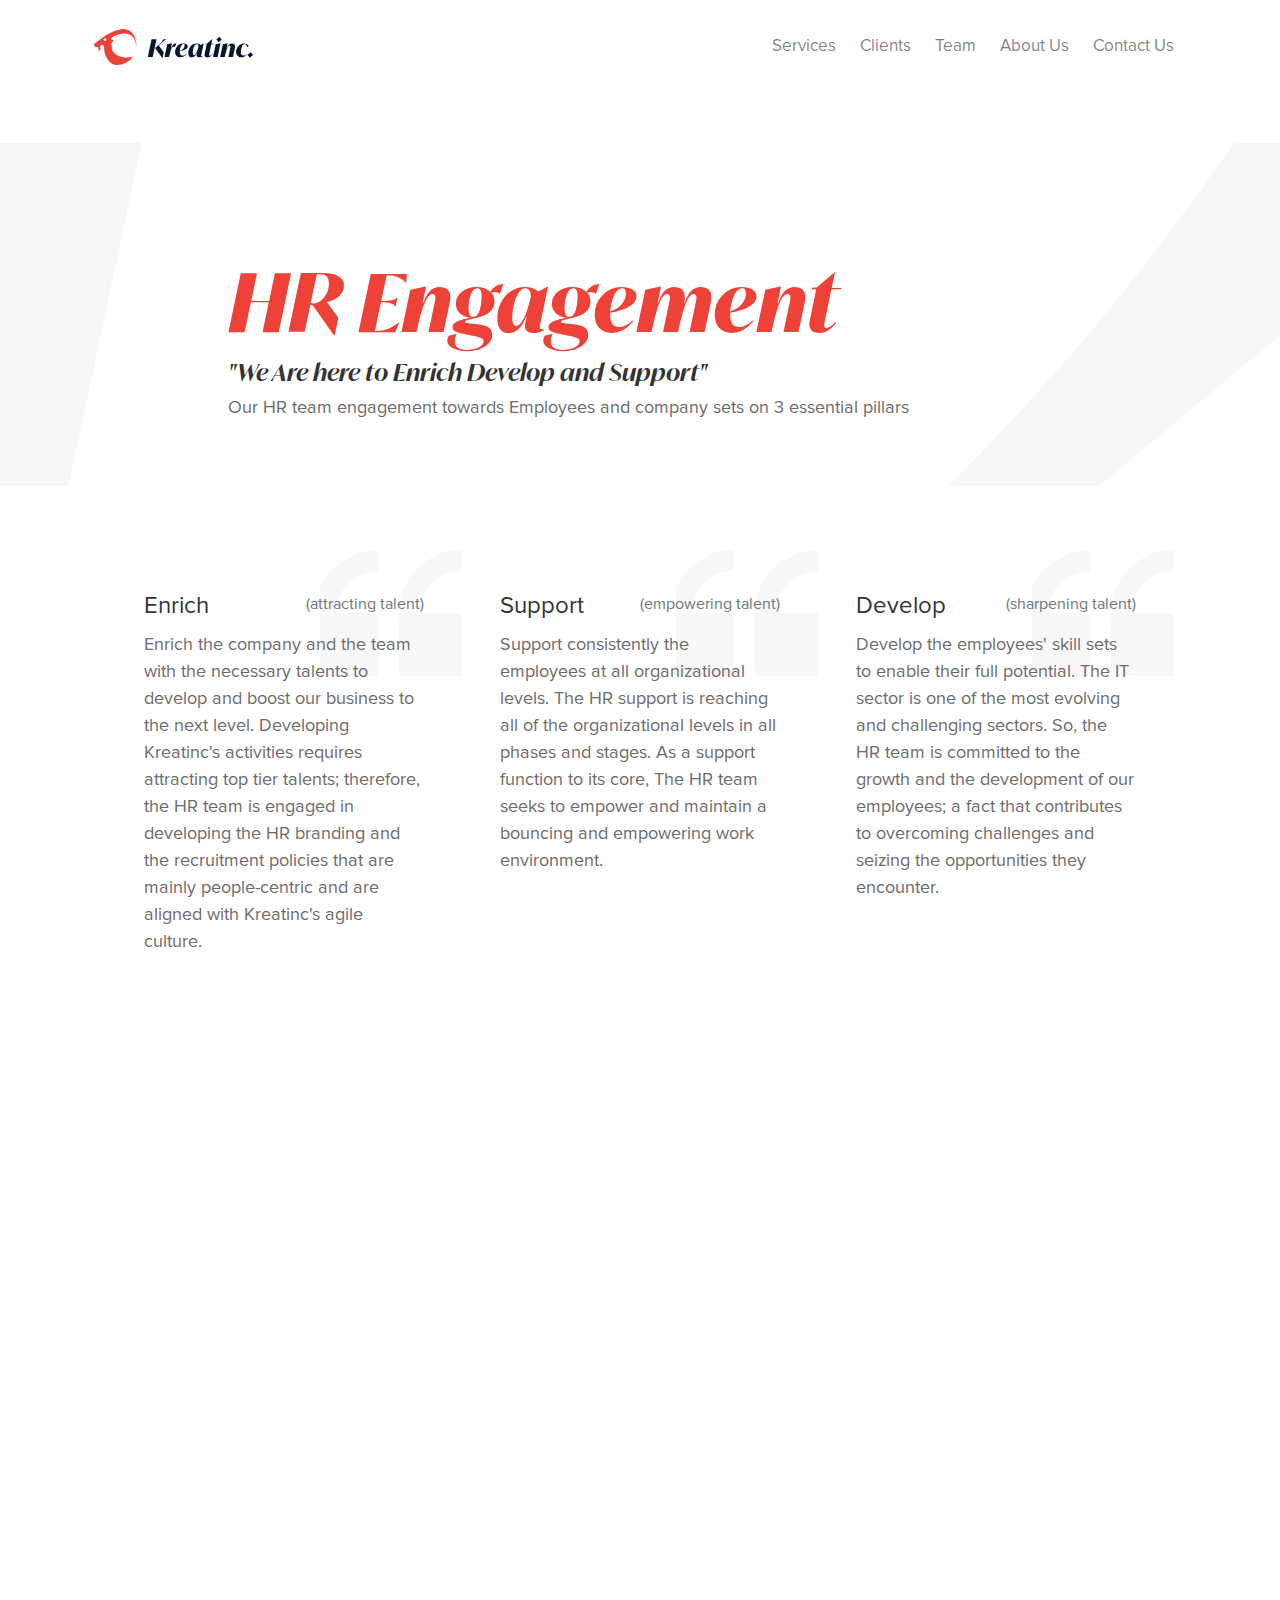
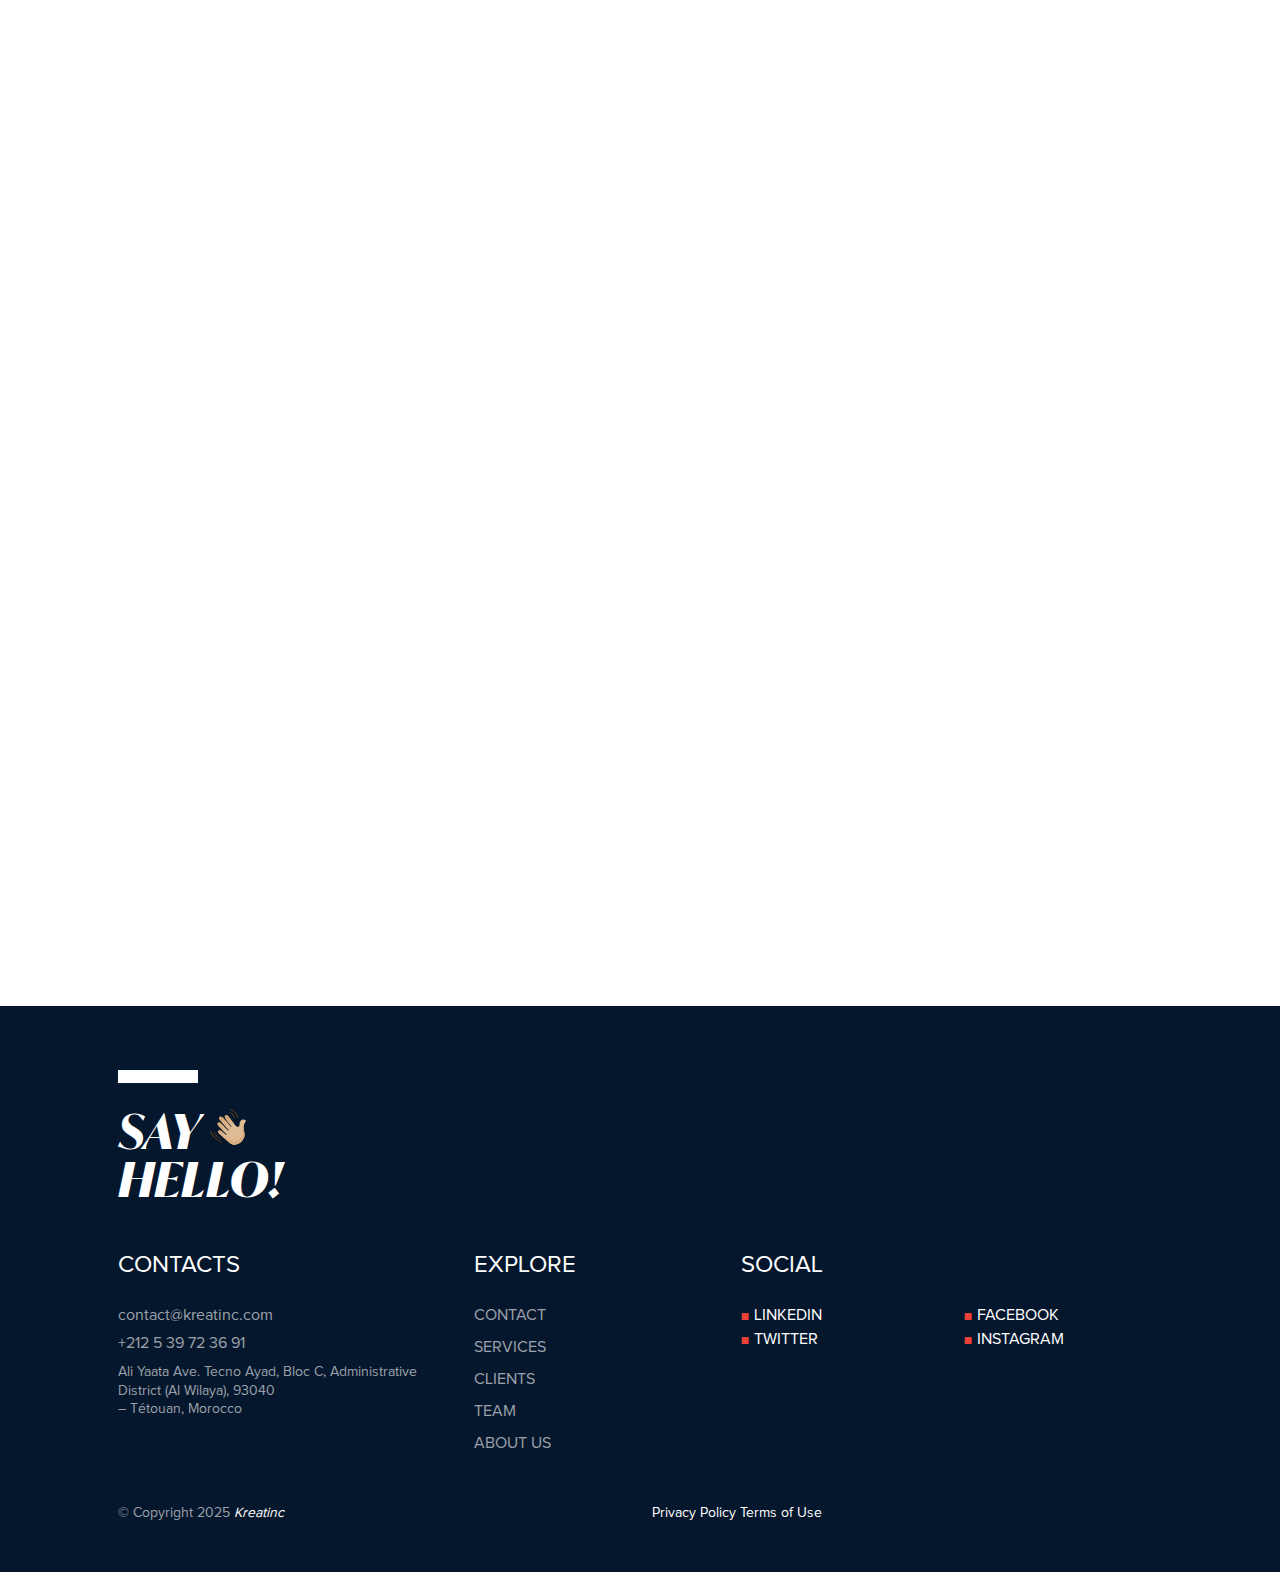
==== commit 655bc048: "Add files via upload" ====
--- a/index.html
+++ b/index.html
@@ -19,51 +19,52 @@
     <meta property="og:url" content="https://www.kreatinc.com" />
 </head>
 <body>
-    <header>
-        <nav class="navbar navbar-expand-md navbar-light">
-            <div class="container">
-                <a href="/" class="navbar-brand">
-                    <img class="logo" height="36" width="159" alt="kreatinc" src="./assets/svg-assets-homepage/logo-kreatinc-1.svg" />
-                </a>
-
-                <button class="navbar-toggler collapsed" type="button" data-bs-toggle="collapse" data-bs-target="#navbarCollapse" aria-expanded="false" aria-label="Toggle navigation">
-                    <div class="navbar-icon">
-                        <span></span>
-                        <span></span>
-                        <span></span>
-                    </div>
-                </button>
-
-                <div class="collapse navbar-collapse" id="navbarCollapse">
-                    <ul class="navbar-nav ms-auto">
-                        <li class="nav-item">
-                            <a class="nav-link" href="/">Home</a>
-                        </li>
-                        <li class="nav-item">
-                            <a class="nav-link" href="/cdn-cgi/l/email-protection#04676b6a70656770446f766165706d6a672a676b69">Contact Us</a>
-                        </li>
-                    </ul>
-
-                    <div class="contact-info">
-                        <p class="mb-2">
-                            <a class="text-primary" href="/cdn-cgi/l/email-protection#ed8e8283998c8e99ad869f888c9984838ec38e8280"><span class="__cf_email__" data-cfemail="6f0c00011b0e0c1b2f041d0a0e1b06010c410c0002">contact@kreatinc.com</span></a>
-                        </p>
-                        <p class="mb-2">
-                            <a href="tel:+212539723691">+212 5 39 72 36 91</a>
-                        </p>
-                        <p class="mb-0">
-                            Ali Yaata Ave. Tecno Ayad, Bloc C,<br />
-                            N. 15, Administrative District<br />
-                            (Al Wilaya), 93040 - Tétouan, Morocco
-                        </p>
-                    </div>
-                </div>
+<header class="header-sm animate pb-5">
+        <nav class="navbar navbar-expand-md navbar-light container p-4">
+            <a class="navbar-brand animate__fadeIn" href="#!" aria-label="Kreatinc Homepage">
+                <img src="./assets/svg-assets-homepage/logo-kreatinc-1.svg" height="36" width="159" alt="kreatinc logo" class="desktop-logo">
+            </a>
+            <button class="navbar-toggler border-0" type="button" data-bs-toggle="collapse" data-bs-target="#navbarCollapse" aria-controls="navbarCollapse" aria-expanded="false" aria-label="Toggle navigation">
+                <div class="navbar-icon">
+                    <span></span>
+                    <span></span>
+                    <span></span>
+                </div>
+            </button>
+            <div class="navbar-collapse justify-content-end animate__fadeIn collapse" id="navbarCollapse">
+                <ul class="navbar-nav">
+                    <li class="nav-item mb-3  navbar-mobile-display" hidden><span class="text-secondary">Menu</span></li>
+                    <li class="nav-item">
+                        <a class="nav-link" href="index.html#services">Services</a>
+                    </li>
+                    <li class="nav-item">
+                        <a class="nav-link" href="/#clients">Clients</a>
+                    </li>
+                    <li class="nav-item">
+                        <a class="nav-link" href="/#team">Team</a>
+                    </li>
+                    <li class="nav-item">
+                        <a class="nav-link" href="/#about">About Us</a>
+                    </li>
+                    <li class="nav-item">
+                        <a class="nav-link" href="/contact">Contact Us</a>
+                    </li>
+                </ul>
+                <ul class="list-unstyled mt-5 navbar-mobile-display" hidden>
+                    <li class="mb-1"><a href="mailto:info@kreatinc.com" class="text-underline">info@kreatinc.com</a></li>
+                    <li class="mb-3"><a href="tel:+212539723691" class="text-underline">+212 5 39 72 36 91</a></li>
+                    <li>
+                        <address class="small">Ali Yaata Ave. Tecno Ayad, Bloc C, <br>N. 15, Administrative District <br>(Al Wilaya), 93040 - Tétouan, Morocco</address>
+                    </li>
+                </ul>
             </div>
         </nav>
     </header>
 
-    <main>
-        <section class="container-fluid Hr-bg-section p-5 fade-in">
+
+    <main >
+
+        <section class="container-fluid Hr-bg-section px-5 py-5 fade-in">
             <div class="titlecontainer">
                 <h1 class="text-primary h1">HR Engagement</h1>
                 <h4 class="quote">"We Are here to Enrich Develop and Support"</h4>
@@ -74,12 +75,12 @@
             </div>
         </section>
 
-        <section class="container px-5 py-6">
+        <section class="container px-5 py-5">
             <div class="row py-3">
                 <div class="col-md-4 fade-in bg-quote">
                     <div class="d-flex align-items-center">
                         <h4>Enrich</h4>
-                        <p class="text-secondary mt-1 ml-4">(attracting talent)</p>
+                        <p class="text-secondary mt-1 ms-auto">(attracting talent)</p>
                     </div>
                     <p class="text-description">
                         Enrich the company and the team with the necessary talents to
@@ -93,7 +94,7 @@
                 <div class="col-md-4 fade-in bg-quote">
                     <div class="d-flex align-items-center">
                         <h4>Support</h4>
-                        <p class="text-secondary mt-1 ml-4">(empowering talent)</p>
+                        <p class="text-secondary mt-1 ms-auto">(empowering talent)</p>
                     </div>
                     <p class="text-description">
                         Support consistently the employees at all organizational levels.
@@ -106,7 +107,7 @@
                 <div class="col-md-4 fade-in bg-quote">
                     <div class="d-flex align-items-center">
                         <h4>Develop</h4>
-                        <p class="text-secondary mt-1 ml-4">(sharpening talent)</p>
+                        <p class="text-secondary mt-1 ms-auto">(sharpening talent)</p>
                     </div>
                     <p class="text-description">
                         Develop the employees' skill sets to enable their full potential.
@@ -119,7 +120,8 @@
             </div>
         </section>
 
-        <section class="container-fluid Hr-bg-section py-6 p-5 mb-5 fade-in">
+
+        <section class="container-fluid Hr-bg-section py-5 p-5  fade-in">
             <div class="titlecontainer">
                 <h1 class="text-primary h1">HR Strategy</h1>
                 <h4 class="quote">"We Care..."</h4>
@@ -135,15 +137,16 @@
             </div>
         </section>
 
-        <section class="container px-5 fade-in">
-            <div class="d-flex mb-5 ml-4 pt-1">
+
+        <section class="container py-5  px-5 fade-in">
+            <div class="d-flex pl-4">
                 <h2 class="subtitle goals_collapsed">Goals</h2>
                 <img class="mx-2 iconless" src="./assets/svg-assets-homepage/icon-less.svg" alt="Show less" />
                 <img class="mx-2 iconmore" src="./assets/svg-assets-careerpage/icon-more.svg" alt="Show more" />
             </div>
 
             <div class="skills-collapsed py-6 numbered-list">
-                <div class="row">
+                <div class="row py-5">
                     <div class="col-md-4 numbered-list-item">
                         <div class="p-3">
                             <h3 class="text-dark mt-4">Leadership</h3>
@@ -203,7 +206,8 @@
             </div>
         </section>
 
-        <section class="jobs-form fade-in">
+
+        <section class="jobs-form   fade-in">
             <div class="container jobs-form-container">
                 <div class="row">
                     <div class="col-md-6">
@@ -273,6 +277,19 @@
                                 By clicking the Send Request button you agree to our
                                 <a href="https://www.kreatinc.com/privacy.html" class="text-light">Privacy Policy</a> terms
                             </div>
+
+                            <div class="py-3">
+                              <div class="g-recaptcha" data-sitekey="6LdtPrYqAAAAACDR395EwQR4sPGbBkqeTZvuS9u_
+                            "></div>  
+                               <div class="text-description h-3 text-light">
+                              <p class="font-semibold mt-2 hide-error-form unvalidcaptcha">
+                                  Please verify that you are not a robot.
+                              </p>
+                          </div>
+                            </div>
+                          
+                         
+
                             <button type="submit" class="sendform justify-content-between align-items-center px-4 py-3 mb-5">
                                 <div class="spinner-border loading" role="status"></div>
                                 <span class="btn-form-send">SEND</span>
@@ -299,6 +316,8 @@
                 </div>
             </div>
         </section>
+
+
     </main>
 
     <footer class="footer pb-6 bg-secondary text-white" id="footer">
@@ -396,6 +415,21 @@
     <script data-cfasync="false" src="/cdn-cgi/scripts/5c5dd728/cloudflare-static/email-decode.min.js"></script>
     <script src="bootstrap/js/bootstrap.bundle.min.js"></script>
     <script>
+
+
+
+
+           
+
+
+      
+
+
+
+
+
+
+
       document.addEventListener("DOMContentLoaded", () => {
         const animatedElements = document.querySelectorAll(
           ".fade-in, .slide-in-left, .slide-in-right"
@@ -517,6 +551,7 @@
         const unvalidname = document.querySelector(".unvalidname");
         const unvalidjobtitle = document.querySelector(".unvalidjob");
         const unvalidemail = document.querySelector(".unvalidemail");
+        const unvalidcaptcha = document.querySelector(".unvalidcaptcha");
         document.querySelector(".inputname").onblur = () => {
           const name = form.querySelector(".inputname").value.trim();
           if (!name.trim()) {
@@ -548,7 +583,13 @@
 
           alert.style.display = "none";
 
-          if (!name || !email || jobTitle === "Job Title" || !file) {
+
+          const captcharesponse = grecaptcha.getResponse();
+       
+
+
+
+          if (!name || !email || jobTitle === "Job Title" || !file ||!captcharesponse.length>0) {
             if (!name.trim()) {
               unvalidname.style.display = "block";
             } else {
@@ -568,6 +609,12 @@
               unvalidcv.style.display = "block";
             } else {
               unvalidcv.style.display = "none";
+            }
+
+            if(!captcharesponse.length>0){
+              unvalidcaptcha.style.display='block';
+            }else{
+              unvalidcaptcha.style.display='none';
             }
             return;
           }
@@ -649,28 +696,53 @@
         });
       });
 
-
-      document.addEventListener("DOMContentLoaded", function () {
+      document.addEventListener("DOMContentLoaded", function() {
+            const navbar = document.querySelector(".navbar");
+            const collapse = document.querySelector(".navbar-collapse");
+            const mobileElements = document.querySelectorAll(".navbar-mobile-display");
+            
+            // Toggle mobile menu state
+            collapse.addEventListener("show.bs.collapse", function() {
+                navbar.classList.add("navbar-mobile");
+                document.body.style.overflow = "hidden";
+                mobileElements.forEach(el => el.hidden = false);
+            });
+
+            collapse.addEventListener("hide.bs.collapse", function() {
+                navbar.classList.remove("navbar-mobile");
+                document.body.style.overflow = "";
+                mobileElements.forEach(el => el.hidden = true);
+            });
+
+            // Close mobile menu when clicking outside
+            document.addEventListener("click", function(e) {
+                if (!navbar.contains(e.target) && collapse.classList.contains("show")) {
+                    bootstrap.Collapse.getInstance(collapse).hide();
+                }
+            });
+
+            // Close mobile menu when clicking nav links
+            document.querySelectorAll(".nav-link").forEach(link => {
+                link.addEventListener("click", () => {
+                    if (collapse.classList.contains("show")) {
+                        bootstrap.Collapse.getInstance(collapse).hide();
+                    }
+                });
+            });
+        });
         const navbar = document.querySelector(".navbar");
         const collapse = document.querySelector(".navbar-collapse");
-        const logo = document.querySelector(".logo");
-        const defaultLogo = "./assets/svg-assets-homepage/logo-kreatinc-1.svg"; // Replace with your default logo
-        const mobileLogo = "https://www.kreatinc.com/img/logo-white.svg";
+        const toggler = document.querySelector(".navbar-toggler");
 
         // Handle mobile menu state
         collapse.addEventListener("show.bs.collapse", function () {
           navbar.classList.add("navbar-mobile");
           document.body.style.overflow = "hidden";
-          logo.classList.add("navbarlogo");
-          logo.src = mobileLogo;
         });
 
         collapse.addEventListener("hide.bs.collapse", function () {
           navbar.classList.remove("navbar-mobile");
           document.body.style.overflow = "";
-          logo.classList.remove("navbarlogo");
-
-          logo.src = defaultLogo;
         });
 
         // Smooth scroll for navigation links
@@ -693,45 +765,10 @@
               }
             });
           });
-      });
-      document.addEventListener("DOMContentLoaded", function () {
-        const navbar = document.querySelector(".navbar");
-        const collapse = document.querySelector(".navbar-collapse");
-        const toggler = document.querySelector(".navbar-toggler");
-
-        // Handle mobile menu state
-        collapse.addEventListener("show.bs.collapse", function () {
-          navbar.classList.add("navbar-mobile");
-          document.body.style.overflow = "hidden";
-        });
-
-        collapse.addEventListener("hide.bs.collapse", function () {
-          navbar.classList.remove("navbar-mobile");
-          document.body.style.overflow = "";
-        });
-
-        // Smooth scroll for navigation links
-        document
-          .querySelectorAll('a[href^="#"]:not([href="#"])')
-          .forEach((anchor) => {
-            anchor.addEventListener("click", function (e) {
-              e.preventDefault();
-              const target = document.querySelector(this.getAttribute("href"));
-              if (target) {
-                // Close mobile menu if open
-                if (collapse.classList.contains("show")) {
-                  bootstrap.Collapse.getInstance(collapse).hide();
-                }
-
-                // Smooth scroll to target
-                target.scrollIntoView({
-                  behavior: "smooth",
-                });
-              }
-            });
-          });
-      });
+      
     </script>
+        <script src="https://www.google.com/recaptcha/api.js" async defer></script>
+
 </body>
 </html>
 
--- a/carrerpage.css
+++ b/carrerpage.css
@@ -124,7 +124,6 @@
 }
 
 .jobs-form {
-    margin-top: 5vw;
     background-color: #f44336;
     min-height: 100vh;
     padding: 2rem;
@@ -307,23 +306,19 @@
     display: none;
 }
 
-.navbar {
-    transition: all 0.3s ease;
-}
+
 
 .navbar-mobile {
     position: fixed;
     width: 100%;
-    height: 100vh;
     background-color: #05172d;
     padding: 1.5rem !important;
     z-index: 999;
     overflow-y: auto;
 }
 
-.navbar-mobile > .container {
-    margin-top: -65vw;
-}
+
+
 
 .navbar-mobile .navbar-brand img {
     filter: brightness(0) invert(1);
@@ -569,6 +564,7 @@
 }
 
 .hide-error-form {
+    font-family: 'proxima nova';
     display: none;
 }
 
@@ -778,3 +774,735 @@
     }
 }
 
+
+
+.rc-anchor-error-msg,.rc-anchor-alert{
+    display:none;
+  }
+  .rc-anchor-alert{
+    visibility:hidden;
+  }
+  
+
+  @media (prefers-reduced-motion:reduce) {
+    .collapsing {
+        -webkit-transition: none;
+        -o-transition: none;
+        transition: none
+    }
+}
+
+.nav {
+    display: -webkit-box;
+    display: -ms-flexbox;
+    display: flex;
+    -ms-flex-wrap: wrap;
+    flex-wrap: wrap;
+    padding-left: 0;
+    margin-bottom: 0;
+    list-style: none
+}
+
+.nav-link {
+    display: block;
+    padding: .5rem 1rem
+}
+
+.nav-link:focus,.nav-link:hover {
+    text-decoration: none
+}
+
+.nav-link.disabled {
+    color: #6c6a6a;
+    pointer-events: none;
+    cursor: default
+}
+
+.nav-tabs {
+    border-bottom: 1px solid #dee2e6
+}
+
+.nav-tabs .nav-link {
+    margin-bottom: -1px;
+    border: 1px solid transparent;
+    border-top-left-radius: 0;
+    border-top-right-radius: 0
+}
+
+.nav-tabs .nav-link:focus,.nav-tabs .nav-link:hover {
+    border-color: #e9ecef #e9ecef #dee2e6
+}
+
+.nav-tabs .nav-link.disabled {
+    color: #6c6a6a;
+    background-color: transparent;
+    border-color: transparent
+}
+
+.nav-tabs .nav-item.show .nav-link,.nav-tabs .nav-link.active {
+    color: #495057;
+    background-color: #fefefe;
+    border-color: #dee2e6 #dee2e6 #fefefe
+}
+
+.nav-tabs .dropdown-menu {
+    margin-top: -1px;
+    border-top-left-radius: 0;
+    border-top-right-radius: 0
+}
+
+.nav-pills .nav-link {
+    border-radius: 0
+}
+
+.nav-pills .nav-link.active,.nav-pills .show>.nav-link {
+    color: #fff;
+    background-color: #ee4137
+}
+
+.nav-fill .nav-item,.nav-fill>.nav-link {
+    -webkit-box-flex: 1;
+    -ms-flex: 1 1 auto;
+    flex: 1 1 auto;
+    text-align: center
+}
+
+.nav-justified .nav-item,.nav-justified>.nav-link {
+    -ms-flex-preferred-size: 0;
+    flex-basis: 0;
+    -webkit-box-flex: 1;
+    -ms-flex-positive: 1;
+    flex-grow: 1;
+    text-align: center
+}
+
+.tab-content>.tab-pane {
+    display: none
+}
+
+.tab-content>.active {
+    display: block
+}
+
+.navbar {
+    position: relative;
+    display: -webkit-box;
+    display: -ms-flexbox;
+    display: flex;
+    -ms-flex-wrap: wrap;
+    flex-wrap: wrap;
+    -webkit-box-align: center;
+    -ms-flex-align: center;
+    align-items: center;
+    -webkit-box-pack: justify;
+    -ms-flex-pack: justify;
+    justify-content: space-between;
+    padding: .5rem 1rem
+}
+
+.navbar .container,.navbar .container-fluid,.navbar .container-lg,.navbar .container-md,.navbar .container-sm,.navbar .container-xl {
+    display: -webkit-box;
+    display: -ms-flexbox;
+    display: flex;
+    -ms-flex-wrap: wrap;
+    flex-wrap: wrap;
+    -webkit-box-align: center;
+    -ms-flex-align: center;
+    align-items: center;
+    -webkit-box-pack: justify;
+    -ms-flex-pack: justify;
+    justify-content: space-between
+}
+
+.navbar-brand {
+    display: inline-block;
+    padding-top: .3125rem;
+    padding-bottom: .3125rem;
+    margin-right: 1rem;
+    font-size: 1.25rem;
+    line-height: inherit;
+    white-space: nowrap
+}
+
+.navbar-brand:focus,.navbar-brand:hover {
+    text-decoration: none
+}
+
+.navbar-nav {
+    display: -webkit-box;
+    display: -ms-flexbox;
+    display: flex;
+    -webkit-box-orient: vertical;
+    -webkit-box-direction: normal;
+    -ms-flex-direction: column;
+    flex-direction: column;
+    padding-left: 0;
+    margin-bottom: 0;
+    list-style: none
+}
+
+.navbar-nav .nav-link {
+    padding-right: 0;
+    padding-left: 0
+}
+
+.navbar-nav .dropdown-menu {
+    position: static;
+    float: none
+}
+
+.navbar-text {
+    display: inline-block;
+    padding-top: .5rem;
+    padding-bottom: .5rem
+}
+
+.navbar-collapse {
+    -ms-flex-preferred-size: 100%;
+    flex-basis: 100%;
+    -webkit-box-flex: 1;
+    -ms-flex-positive: 1;
+    flex-grow: 1;
+    -webkit-box-align: center;
+    -ms-flex-align: center;
+    align-items: center
+}
+
+.navbar-toggler {
+    padding: .25rem .75rem;
+    font-size: 1.25rem;
+    line-height: 1;
+    background-color: transparent;
+    border: 1px solid transparent;
+    border-radius: 0
+}
+
+.navbar-toggler:focus,.navbar-toggler:hover {
+    text-decoration: none
+}
+
+.navbar-toggler-icon {
+    display: inline-block;
+    width: 1.5em;
+    height: 1.5em;
+    vertical-align: middle;
+    content: "";
+    background: 50%/100% 100% no-repeat
+}
+
+.navbar-nav-scroll {
+    max-height: 75vh;
+    overflow-y: auto
+}
+
+@media (max-width: 575.98px) {
+    .navbar-expand-sm>.container,.navbar-expand-sm>.container-fluid,.navbar-expand-sm>.container-lg,.navbar-expand-sm>.container-md,.navbar-expand-sm>.container-sm,.navbar-expand-sm>.container-xl {
+        padding-right:0;
+        padding-left: 0
+    }
+}
+
+@media (min-width: 576px) {
+    .navbar-expand-sm {
+        -webkit-box-orient:horizontal;
+        -webkit-box-direction: normal;
+        -ms-flex-flow: row nowrap;
+        flex-flow: row nowrap;
+        -webkit-box-pack: start;
+        -ms-flex-pack: start;
+        justify-content: flex-start
+    }
+
+    .navbar-expand-sm .navbar-nav {
+        -webkit-box-orient: horizontal;
+        -webkit-box-direction: normal;
+        -ms-flex-direction: row;
+        flex-direction: row
+    }
+
+    .navbar-expand-sm .navbar-nav .dropdown-menu {
+        position: absolute
+    }
+
+    .navbar-expand-sm .navbar-nav .nav-link {
+        padding-right: .5rem;
+        padding-left: .5rem
+    }
+
+    .navbar-expand-sm>.container,.navbar-expand-sm>.container-fluid,.navbar-expand-sm>.container-lg,.navbar-expand-sm>.container-md,.navbar-expand-sm>.container-sm,.navbar-expand-sm>.container-xl {
+        -ms-flex-wrap: nowrap;
+        flex-wrap: nowrap
+    }
+
+    .navbar-expand-sm .navbar-nav-scroll {
+        overflow: visible
+    }
+
+    .navbar-expand-sm .navbar-collapse {
+        display: -webkit-box!important;
+        display: -ms-flexbox!important;
+        display: flex!important;
+        -ms-flex-preferred-size: auto;
+        flex-basis: auto
+    }
+
+    .navbar-expand-sm .navbar-toggler {
+        display: none
+    }
+}
+
+@media (max-width: 767.98px) {
+    .navbar-expand-md>.container,.navbar-expand-md>.container-fluid,.navbar-expand-md>.container-lg,.navbar-expand-md>.container-md,.navbar-expand-md>.container-sm,.navbar-expand-md>.container-xl {
+        padding-right:0;
+        padding-left: 0
+    }
+}
+
+@media (min-width: 768px) {
+    .navbar-expand-md {
+        -webkit-box-orient:horizontal;
+        -webkit-box-direction: normal;
+        -ms-flex-flow: row nowrap;
+        flex-flow: row nowrap;
+        -webkit-box-pack: start;
+        -ms-flex-pack: start;
+        justify-content: flex-start
+    }
+
+    .navbar-expand-md .navbar-nav {
+        -webkit-box-orient: horizontal;
+        -webkit-box-direction: normal;
+        -ms-flex-direction: row;
+        flex-direction: row
+    }
+
+    .navbar-expand-md .navbar-nav .dropdown-menu {
+        position: absolute
+    }
+
+    .navbar-expand-md .navbar-nav .nav-link {
+        padding-right: .5rem;
+        padding-left: .5rem
+    }
+
+    .navbar-expand-md>.container,.navbar-expand-md>.container-fluid,.navbar-expand-md>.container-lg,.navbar-expand-md>.container-md,.navbar-expand-md>.container-sm,.navbar-expand-md>.container-xl {
+        -ms-flex-wrap: nowrap;
+        flex-wrap: nowrap
+    }
+
+    .navbar-expand-md .navbar-nav-scroll {
+        overflow: visible
+    }
+
+    .navbar-expand-md .navbar-collapse {
+        display: -webkit-box!important;
+        display: -ms-flexbox!important;
+        display: flex!important;
+        -ms-flex-preferred-size: auto;
+        flex-basis: auto
+    }
+
+    .navbar-expand-md .navbar-toggler {
+        display: none
+    }
+}
+
+@media (max-width: 991.98px) {
+    .navbar-expand-lg>.container,.navbar-expand-lg>.container-fluid,.navbar-expand-lg>.container-lg,.navbar-expand-lg>.container-md,.navbar-expand-lg>.container-sm,.navbar-expand-lg>.container-xl {
+        padding-right:0;
+        padding-left: 0
+    }
+}
+
+@media (min-width: 992px) {
+    .navbar-expand-lg {
+        -webkit-box-orient:horizontal;
+        -webkit-box-direction: normal;
+        -ms-flex-flow: row nowrap;
+        flex-flow: row nowrap;
+        -webkit-box-pack: start;
+        -ms-flex-pack: start;
+        justify-content: flex-start
+    }
+
+    .navbar-expand-lg .navbar-nav {
+        -webkit-box-orient: horizontal;
+        -webkit-box-direction: normal;
+        -ms-flex-direction: row;
+        flex-direction: row
+    }
+
+    .navbar-expand-lg .navbar-nav .dropdown-menu {
+        position: absolute
+    }
+
+    .navbar-expand-lg .navbar-nav .nav-link {
+        padding-right: .5rem;
+        padding-left: .5rem
+    }
+
+    .navbar-expand-lg>.container,.navbar-expand-lg>.container-fluid,.navbar-expand-lg>.container-lg,.navbar-expand-lg>.container-md,.navbar-expand-lg>.container-sm,.navbar-expand-lg>.container-xl {
+        -ms-flex-wrap: nowrap;
+        flex-wrap: nowrap
+    }
+
+    .navbar-expand-lg .navbar-nav-scroll {
+        overflow: visible
+    }
+
+    .navbar-expand-lg .navbar-collapse {
+        display: -webkit-box!important;
+        display: -ms-flexbox!important;
+        display: flex!important;
+        -ms-flex-preferred-size: auto;
+        flex-basis: auto
+    }
+
+    .navbar-expand-lg .navbar-toggler {
+        display: none
+    }
+}
+
+@media (max-width: 1199.98px) {
+    .navbar-expand-xl>.container,.navbar-expand-xl>.container-fluid,.navbar-expand-xl>.container-lg,.navbar-expand-xl>.container-md,.navbar-expand-xl>.container-sm,.navbar-expand-xl>.container-xl {
+        padding-right:0;
+        padding-left: 0
+    }
+}
+
+@media (min-width: 1200px) {
+    .navbar-expand-xl {
+        -webkit-box-orient:horizontal;
+        -webkit-box-direction: normal;
+        -ms-flex-flow: row nowrap;
+        flex-flow: row nowrap;
+        -webkit-box-pack: start;
+        -ms-flex-pack: start;
+        justify-content: flex-start
+    }
+
+    .navbar-expand-xl .navbar-nav {
+        -webkit-box-orient: horizontal;
+        -webkit-box-direction: normal;
+        -ms-flex-direction: row;
+        flex-direction: row
+    }
+
+    .navbar-expand-xl .navbar-nav .dropdown-menu {
+        position: absolute
+    }
+
+    .navbar-expand-xl .navbar-nav .nav-link {
+        padding-right: .5rem;
+        padding-left: .5rem
+    }
+
+    .navbar-expand-xl>.container,.navbar-expand-xl>.container-fluid,.navbar-expand-xl>.container-lg,.navbar-expand-xl>.container-md,.navbar-expand-xl>.container-sm,.navbar-expand-xl>.container-xl {
+        -ms-flex-wrap: nowrap;
+        flex-wrap: nowrap
+    }
+
+    .navbar-expand-xl .navbar-nav-scroll {
+        overflow: visible
+    }
+
+    .navbar-expand-xl .navbar-collapse {
+        display: -webkit-box!important;
+        display: -ms-flexbox!important;
+        display: flex!important;
+        -ms-flex-preferred-size: auto;
+        flex-basis: auto
+    }
+
+    .navbar-expand-xl .navbar-toggler {
+        display: none
+    }
+}
+
+.navbar-expand {
+    -webkit-box-orient: horizontal;
+    -webkit-box-direction: normal;
+    -ms-flex-flow: row nowrap;
+    flex-flow: row nowrap;
+    -webkit-box-pack: start;
+    -ms-flex-pack: start;
+    justify-content: flex-start
+}
+
+.navbar-expand>.container,.navbar-expand>.container-fluid,.navbar-expand>.container-lg,.navbar-expand>.container-md,.navbar-expand>.container-sm,.navbar-expand>.container-xl {
+    padding-right: 0;
+    padding-left: 0
+}
+
+.navbar-expand .navbar-nav {
+    -webkit-box-orient: horizontal;
+    -webkit-box-direction: normal;
+    -ms-flex-direction: row;
+    flex-direction: row
+}
+
+.navbar-expand .navbar-nav .dropdown-menu {
+    position: absolute
+}
+
+.navbar-expand .navbar-nav .nav-link {
+    padding-right: .5rem;
+    padding-left: .5rem
+}
+
+.navbar-expand>.container,.navbar-expand>.container-fluid,.navbar-expand>.container-lg,.navbar-expand>.container-md,.navbar-expand>.container-sm,.navbar-expand>.container-xl {
+    -ms-flex-wrap: nowrap;
+    flex-wrap: nowrap
+}
+
+.navbar-expand .navbar-nav-scroll {
+    overflow: visible
+}
+
+.navbar-expand .navbar-collapse {
+    display: -webkit-box!important;
+    display: -ms-flexbox!important;
+    display: flex!important;
+    -ms-flex-preferred-size: auto;
+    flex-basis: auto
+}
+
+.navbar-expand .navbar-toggler {
+    display: none
+}
+
+.navbar-light .navbar-brand {
+    color: rgba(0,0,0,.9)
+}
+
+.navbar-light .navbar-brand:focus,.navbar-light .navbar-brand:hover {
+    color: rgba(0,0,0,.9)
+}
+
+.navbar-light .navbar-nav .nav-link {
+    color: rgba(0,0,0,.5)
+}
+
+.navbar-light .navbar-nav .nav-link:focus,.navbar-light .navbar-nav .nav-link:hover {
+    color: rgba(0,0,0,.7)
+}
+
+.navbar-light .navbar-nav .nav-link.disabled {
+    color: rgba(0,0,0,.3)
+}
+
+.navbar-light .navbar-nav .active>.nav-link,.navbar-light .navbar-nav .nav-link.active,.navbar-light .navbar-nav .nav-link.show,.navbar-light .navbar-nav .show>.nav-link {
+    color: rgba(0,0,0,.9)
+}
+
+.navbar-light .navbar-toggler {
+    color: rgba(0,0,0,.5);
+    border-color: rgba(0,0,0,.1)
+}
+
+.navbar-light .navbar-toggler-icon {
+    background-image: url("data:image/svg+xml,%3csvg xmlns='http://www.w3.org/2000/svg' width='30' height='30' viewBox='0 0 30 30'%3e%3cpath stroke='rgba%280, 0, 0, 0.5%29' stroke-linecap='round' stroke-miterlimit='10' stroke-width='2' d='M4 7h22M4 15h22M4 23h22'/%3e%3c/svg%3e")
+}
+
+.navbar-light .navbar-text {
+    color: rgba(0,0,0,.5)
+}
+
+.navbar-light .navbar-text a {
+    color: rgba(0,0,0,.9)
+}
+
+.navbar-light .navbar-text a:focus,.navbar-light .navbar-text a:hover {
+    color: rgba(0,0,0,.9)
+}
+
+.navbar-dark .navbar-brand {
+    color: #fff
+}
+
+.navbar-dark .navbar-brand:focus,.navbar-dark .navbar-brand:hover {
+    color: #fff
+}
+
+.navbar-dark .navbar-nav .nav-link {
+    color: rgba(255,255,255,.5)
+}
+
+.navbar-dark .navbar-nav .nav-link:focus,.navbar-dark .navbar-nav .nav-link:hover {
+    color: rgba(255,255,255,.75)
+}
+
+.navbar-dark .navbar-nav .nav-link.disabled {
+    color: rgba(255,255,255,.25)
+}
+
+.navbar-dark .navbar-nav .active>.nav-link,.navbar-dark .navbar-nav .nav-link.active,.navbar-dark .navbar-nav .nav-link.show,.navbar-dark .navbar-nav .show>.nav-link {
+    color: #fff
+}
+
+.navbar-dark .navbar-toggler {
+    color: rgba(255,255,255,.5);
+    border-color: rgba(255,255,255,.1)
+}
+
+.navbar-dark .navbar-toggler-icon {
+    background-image: url("data:image/svg+xml,%3csvg xmlns='http://www.w3.org/2000/svg' width='30' height='30' viewBox='0 0 30 30'%3e%3cpath stroke='rgba%28255, 255, 255, 0.5%29' stroke-linecap='round' stroke-miterlimit='10' stroke-width='2' d='M4 7h22M4 15h22M4 23h22'/%3e%3c/svg%3e")
+}
+
+.navbar-dark .navbar-text {
+    color: rgba(255,255,255,.5)
+}
+
+.navbar-dark .navbar-text a {
+    color: #fff
+}
+
+.navbar-dark .navbar-text a:focus,.navbar-dark .navbar-text a:hover {
+    color: #fff
+}
+
+
+
+navbar-mobile {
+    position: fixed;
+    width: 100%;
+    background-color: #05172d;
+    padding: 1.5rem !important;
+    z-index: 999;
+    overflow-y: auto;
+}
+
+.navbar-mobile .navbar-brand img {
+    filter: brightness(0) invert(1);
+}
+
+.navbar-mobile .nav-link {
+    font-size: 2rem;
+    color: rgba(255, 255, 255, 0.6) !important;
+    font-weight: 600;
+    line-height: 2.25rem;
+    padding: 1rem 0;
+}
+
+.navbar-mobile .nav-link:hover,
+.navbar-mobile .nav-link:focus,
+.navbar-mobile .active .nav-link {
+    color: #d63a30 !important;
+}
+
+.navbar-toggler {
+    padding: 0;
+    border: none;
+    width: 40px;
+    height: 40px;
+    position: relative;
+    z-index: 1000;
+}
+
+.navbar-icon {
+    display: block;
+    width: 40px;
+    height: 18px;
+    position: relative;
+    transform: scale(0.7);
+    transition: 0.5s ease-in-out;
+}
+
+.navbar-icon span {
+    display: block;
+    position: absolute;
+    height: 3px;
+    width: 100%;
+    background: #818a95;
+    border-radius: 9px;
+    opacity: 1;
+    left: 0;
+    transform: rotate(0);
+    transition: 0.25s ease-in-out;
+}
+
+.navbar-mobile .navbar-icon span {
+    background: #fff;
+}
+
+.navbar-icon span:nth-child(1) {
+    top: 0;
+    transform-origin: left center;
+}
+
+.navbar-icon span:nth-child(2) {
+    top: 9px;
+    transform-origin: left center;
+}
+
+.navbar-icon span:nth-child(3) {
+    top: 18px;
+    transform-origin: left center;
+}
+
+.navbar-toggler:not(.collapsed) .navbar-icon span:nth-child(1) {
+    transform: rotate(45deg);
+    top: -3px;
+    left: 8px;
+}
+
+.navbar-toggler:not(.collapsed) .navbar-icon span:nth-child(2) {
+    width: 0%;
+    opacity: 0;
+}
+
+.navbar-toggler:not(.collapsed) .navbar-icon span:nth-child(3) {
+    transform: rotate(-45deg);
+    top: 22px;
+    left: 8px;
+}
+
+@media (min-width: 992px) {
+    .navbar-expand-md {
+        padding-top: 2vw;
+        padding-inline: 15vw;
+    }
+
+    .navbar-expand-md .navbar-nav .nav-link {
+        padding-right: 0;
+        padding-left: 0;
+        margin: 0 .75rem;
+        position: relative;
+        text-decoration: none;
+    }
+
+    .navbar-expand-md .navbar-nav .nav-link:after {
+        content: "";
+        position: absolute;
+        left: 50%;
+        display: block;
+        height: 1px;
+        width: 0;
+        transition: width .3s ease 0s, left .3s ease 0s;
+        background-color: #ee4137;
+        margin-top: -3px;
+    }
+
+    .navbar-expand-md .navbar-nav .nav-link:hover:after {
+        width: 100%;
+        left: 0;
+    }
+}
+
+.navbar-mobile-display {
+    display: none;
+}
+
+@media (max-width: 767.98px) {
+    .navbar-mobile-display {
+        display: block;
+        padding: 1.5rem;
+        overflow-y: hidden;
+
+
+    }
+    .navbarlogo {
+        width: 10vw;
+        margin-bottom: 4vw;
+    }
+}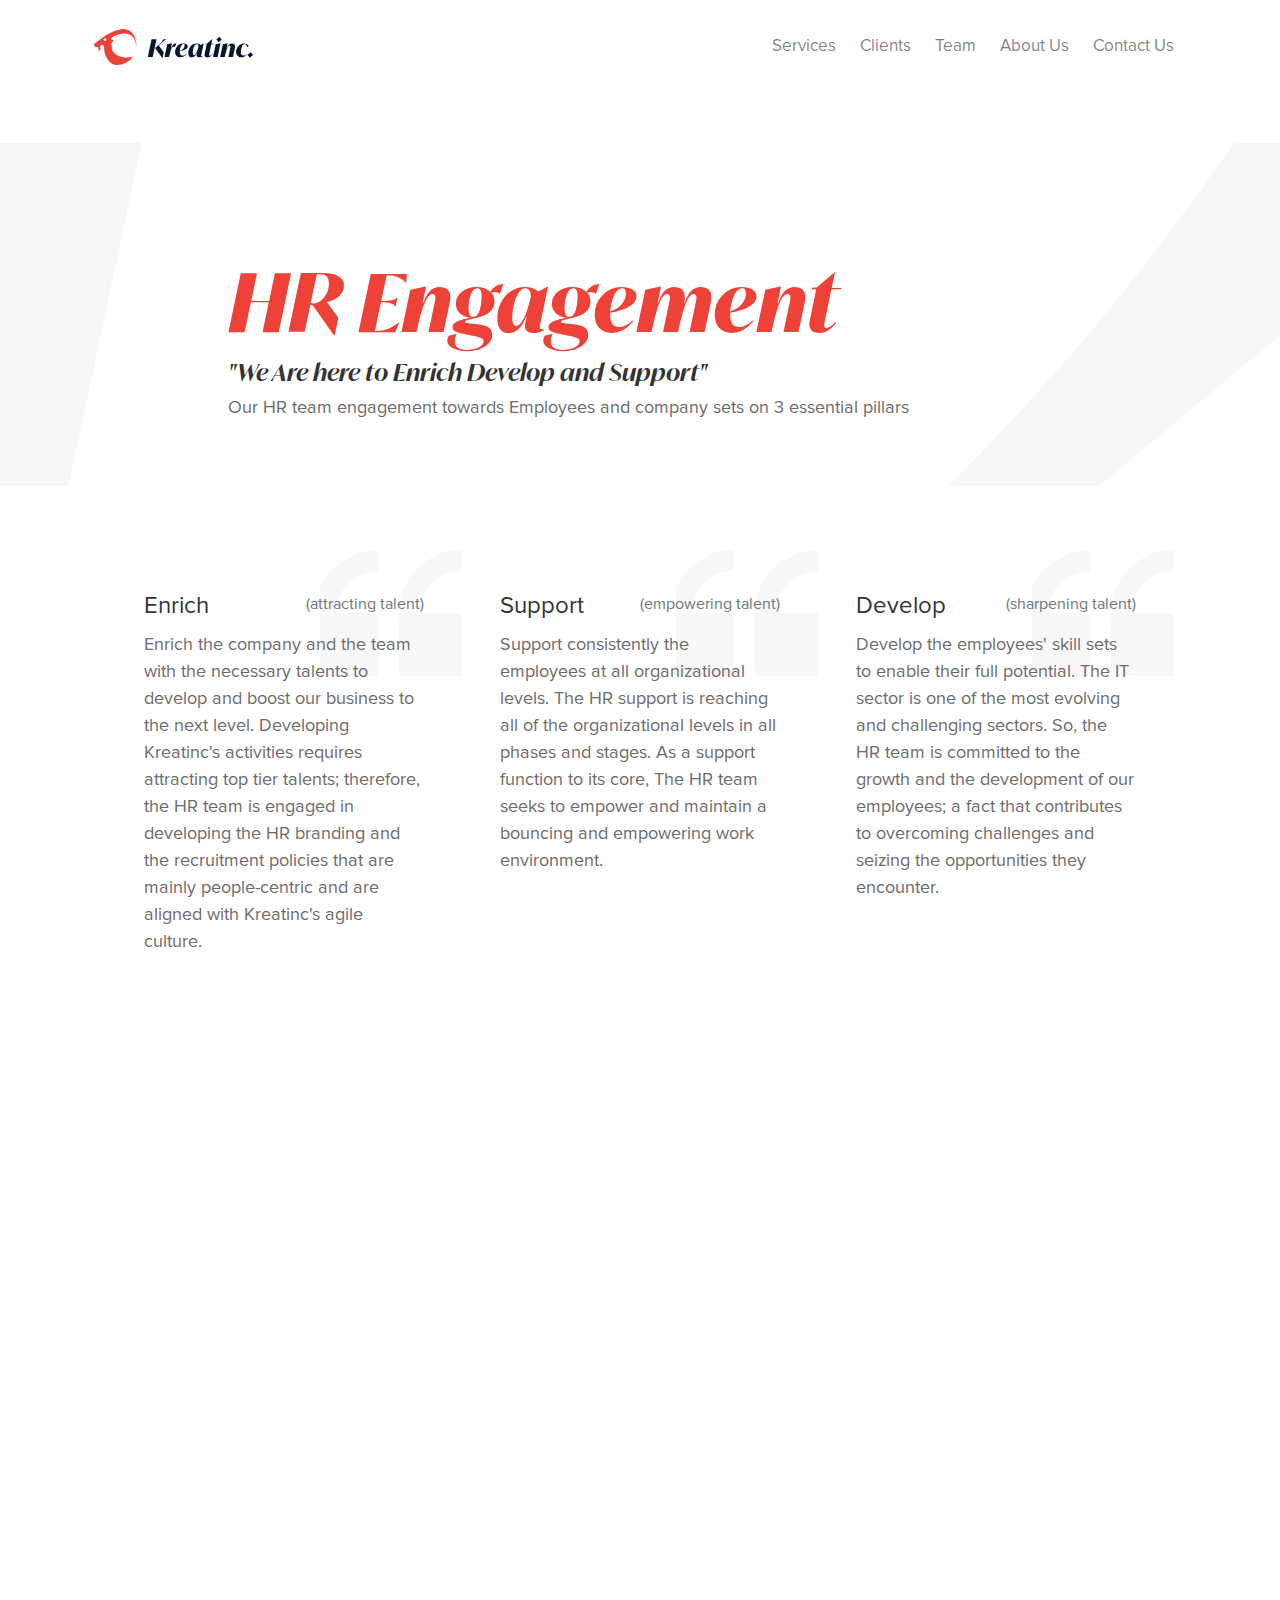
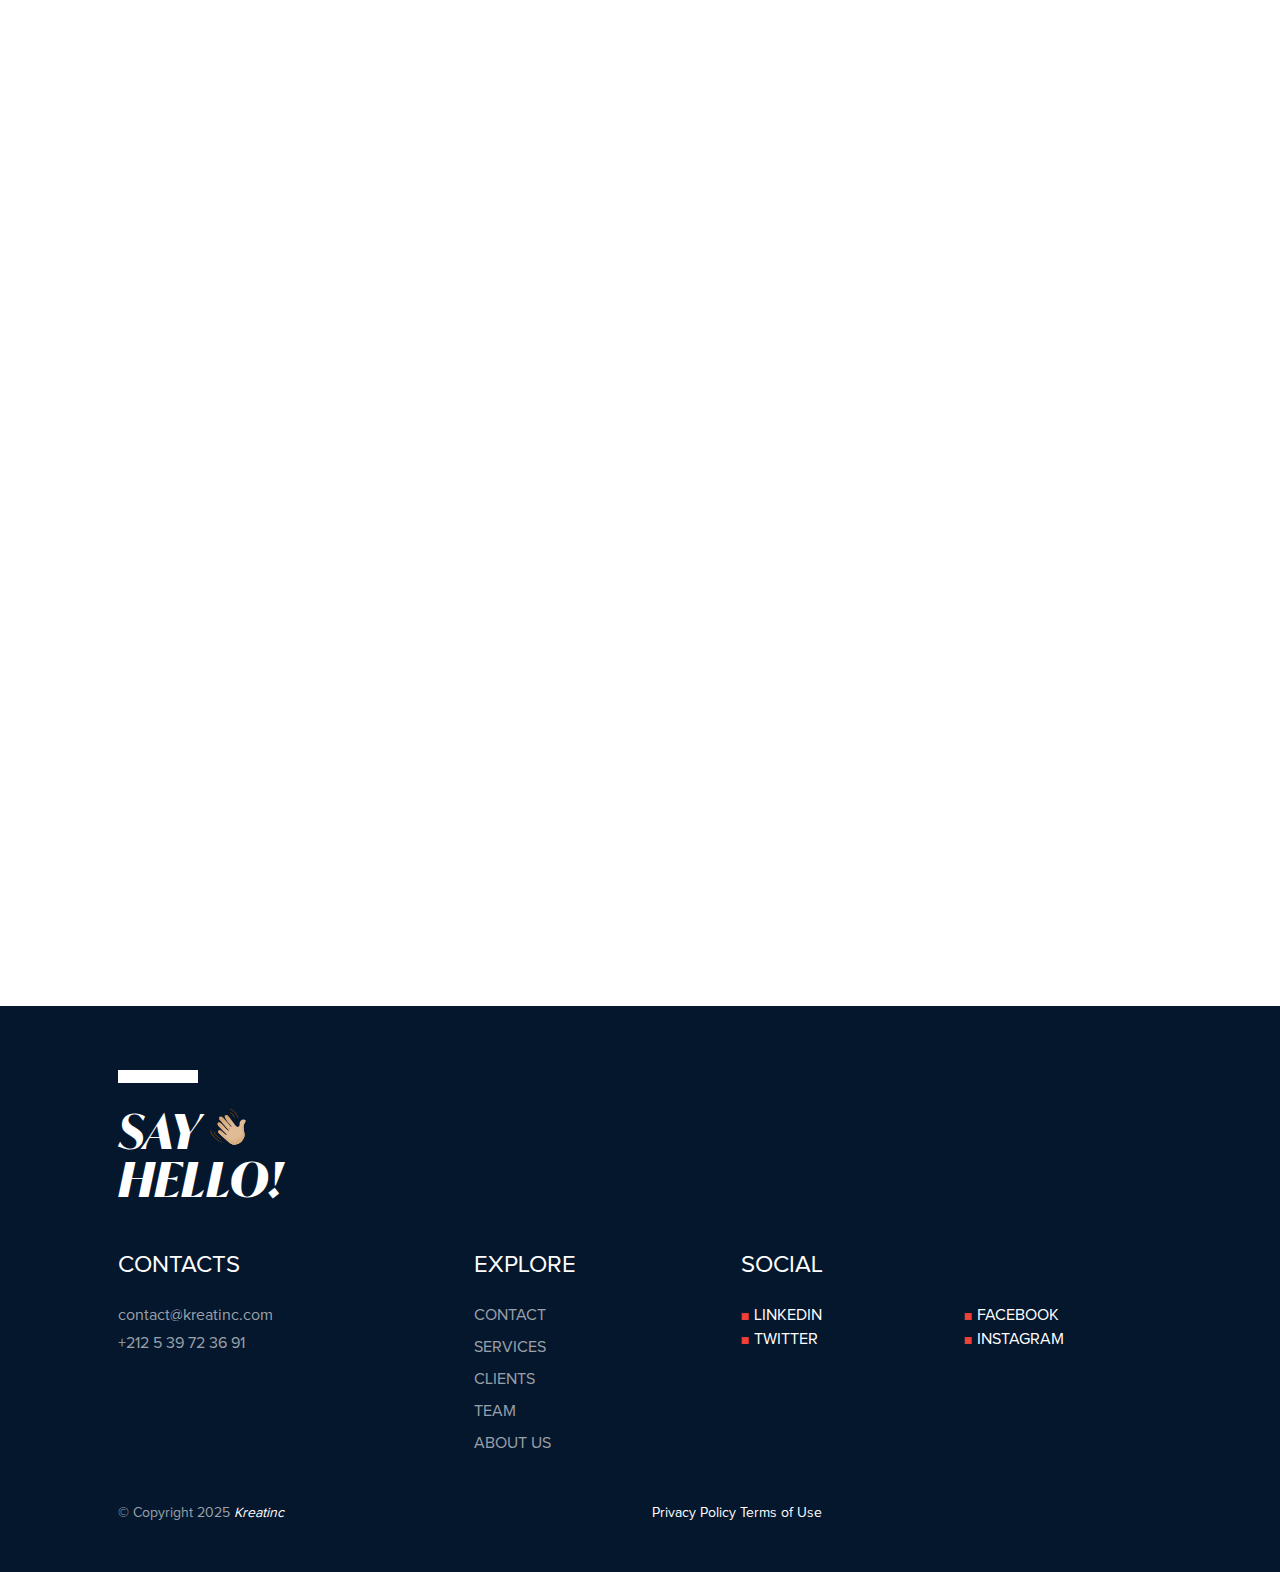
==== commit 1761afa2: "Add files via upload" ====
--- a/index.html
+++ b/index.html
@@ -33,7 +33,9 @@
             </button>
             <div class="navbar-collapse justify-content-end animate__fadeIn collapse" id="navbarCollapse">
                 <ul class="navbar-nav">
-                    <li class="nav-item mb-3  navbar-mobile-display" hidden><span class="text-secondary">Menu</span></li>
+
+                  
+                    <li class="nav-item   navbar-mobile-display " hidden><span class="text-secondary">Menu</span></li>
                     <li class="nav-item">
                         <a class="nav-link" href="index.html#services">Services</a>
                     </li>
--- a/carrerpage.css
+++ b/carrerpage.css
@@ -329,7 +329,7 @@
     color: rgba(255, 255, 255, 0.6) !important;
     font-weight: 600;
     line-height: 2.25rem;
-    padding: 1rem 0;
+    padding: 0px 0px;
 }
 
 .navbar-mobile .nav-link:hover,
@@ -550,7 +550,6 @@
         width: 0;
         transition: width .3s ease 0s, left .3s ease 0s;
         background-color: #ee4137;
-        margin-top: -3px;
     }
 
     .navbar-expand-md .navbar-nav .nav-link:hover:after {
@@ -634,6 +633,7 @@
 
 .text-underline {
     text-decoration: underline;
+    color: #d63a30;
 }
 
 a.text-underline:hover {
@@ -642,6 +642,7 @@
 
 address {
     line-height: 1.3;
+    color: #05172d;
 }
 
 .small {
@@ -805,7 +806,6 @@
 
 .nav-link {
     display: block;
-    padding: .5rem 1rem
 }
 
 .nav-link:focus,.nav-link:hover {
@@ -1377,11 +1377,11 @@
 }
 
 .navbar-mobile .nav-link {
+    padding-left: 1.5rem;
     font-size: 2rem;
     color: rgba(255, 255, 255, 0.6) !important;
     font-weight: 600;
     line-height: 2.25rem;
-    padding: 1rem 0;
 }
 
 .navbar-mobile .nav-link:hover,
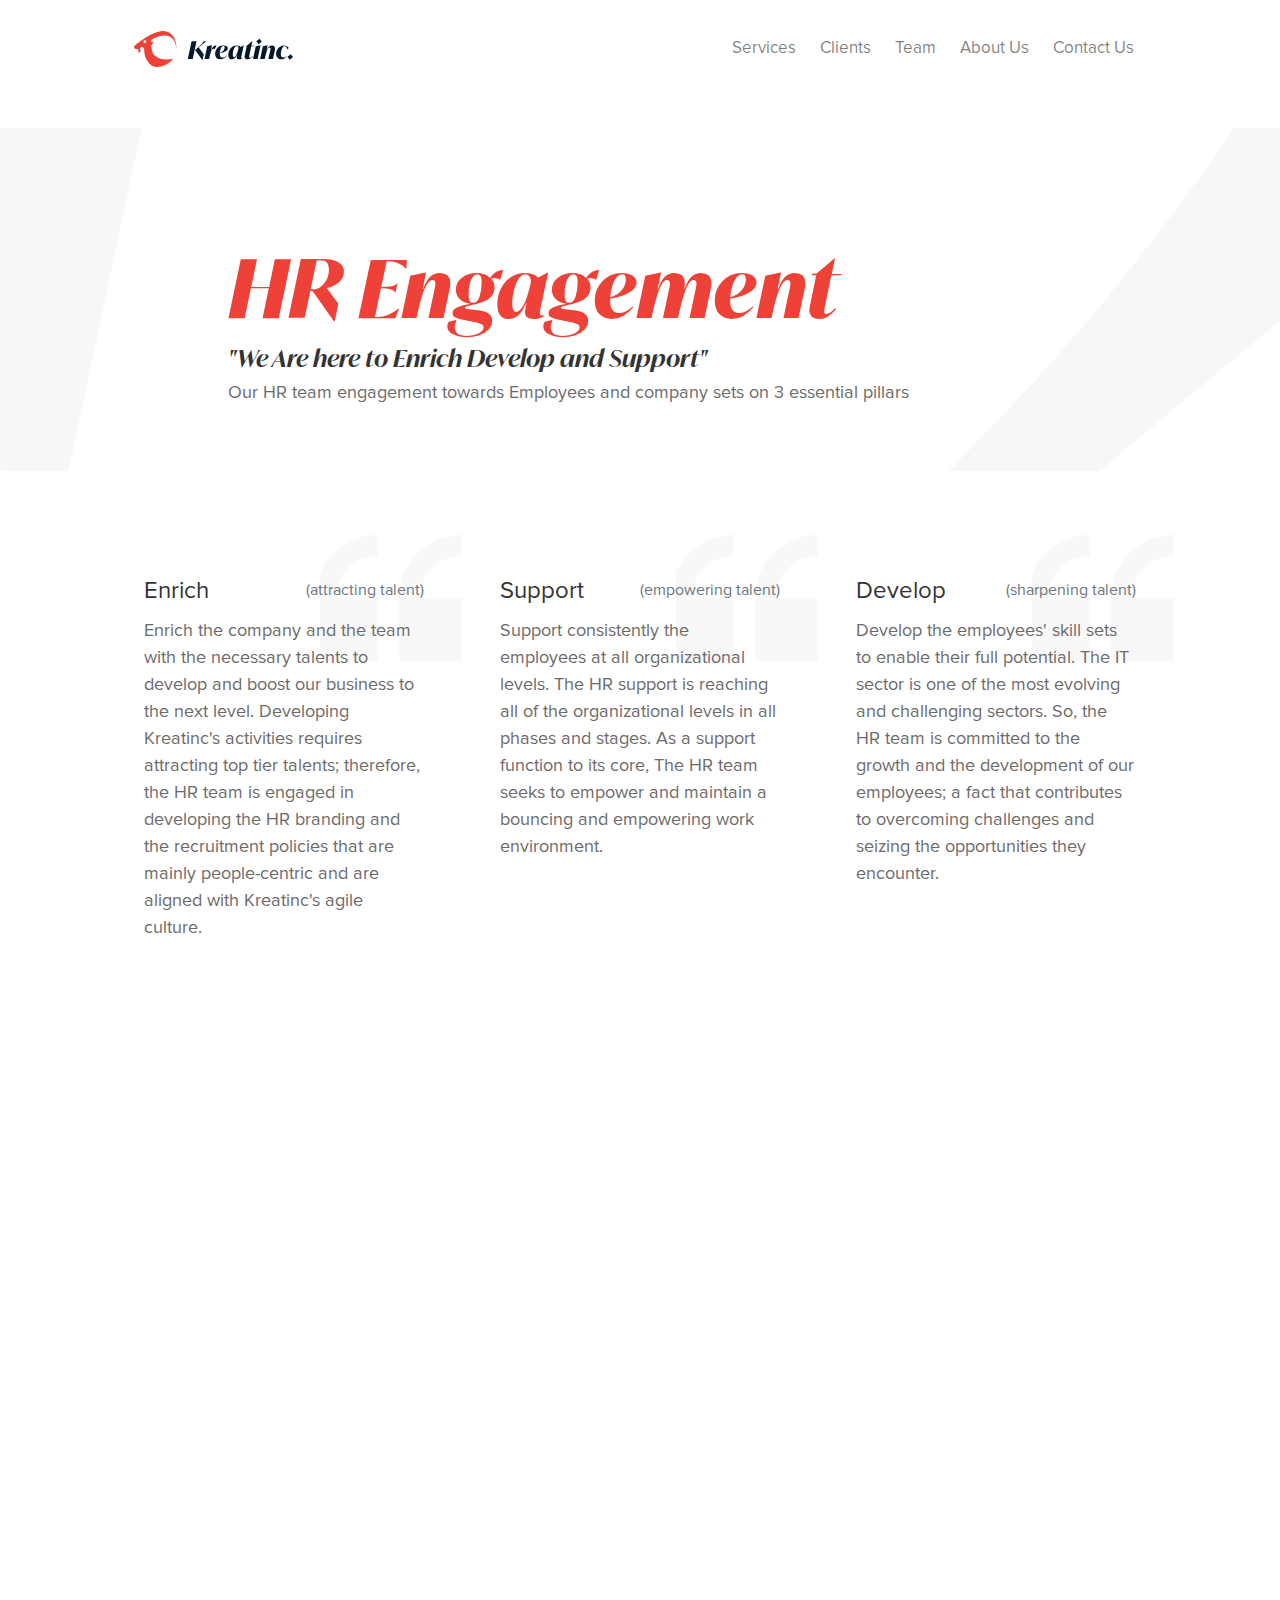
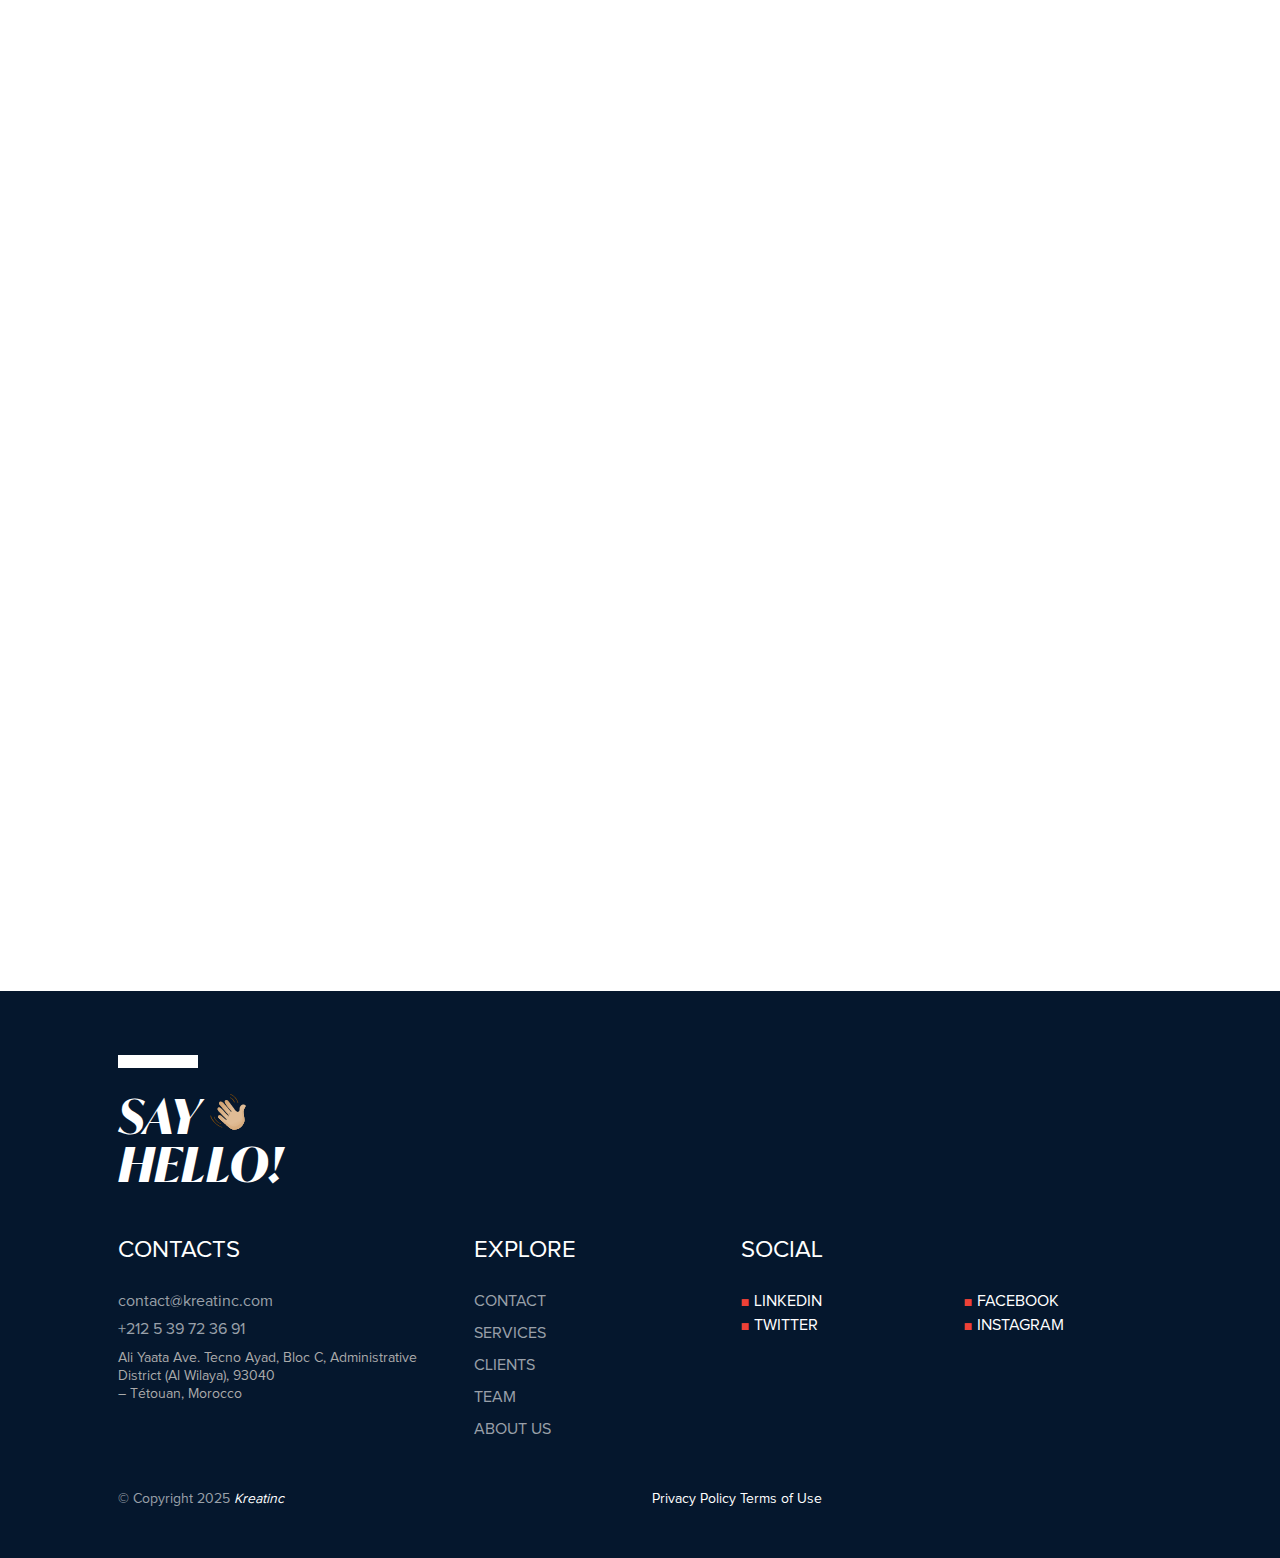
==== commit 15c7b65d: "Add files via upload" ====
--- a/index.html
+++ b/index.html
@@ -20,7 +20,7 @@
 </head>
 <body>
 <header class="header-sm animate pb-5">
-        <nav class="navbar navbar-expand-md navbar-light container p-4">
+        <nav class="navbar navbar-expand-md navbar-light container ">
             <a class="navbar-brand animate__fadeIn" href="#!" aria-label="Kreatinc Homepage">
                 <img src="./assets/svg-assets-homepage/logo-kreatinc-1.svg" height="36" width="159" alt="kreatinc logo" class="desktop-logo">
             </a>
--- a/carrerpage.css
+++ b/carrerpage.css
@@ -312,20 +312,27 @@
     position: fixed;
     width: 100%;
     background-color: #05172d;
-    padding: 1.5rem !important;
     z-index: 999;
-    overflow-y: auto;
-}
-
-
-
+}
+
+
+
+.navbar-mobile>.navbar-collapse {
+    
+    padding-top: 20vw;
+    padding-bottom: 60vh;
+    z-index: 999;
+
+    
+}
 
 .navbar-mobile .navbar-brand img {
     filter: brightness(0) invert(1);
+
 }
 
 .navbar-mobile .nav-link {
-    font-size: 2rem;
+    font-size: 4rem;
     color: rgba(255, 255, 255, 0.6) !important;
     font-weight: 600;
     line-height: 2.25rem;
@@ -524,13 +531,22 @@
     }
 
     .titlecontainer {
+
         padding-inline: 20vh;
         margin-top: -10vw;
-    }
+
+
+    }
+
+
+
+
+
+
 
     .navbar-expand-md {
+
         padding-top: 2vw;
-        padding-inline: 15vw;
     }
 
     .navbar-expand-md .navbar-nav .nav-link {
@@ -642,7 +658,7 @@
 
 address {
     line-height: 1.3;
-    color: #05172d;
+    color:#aaa;
 }
 
 .small {
@@ -1363,11 +1379,10 @@
 
 
 
-navbar-mobile {
+.navbar-mobile {
     position: fixed;
     width: 100%;
     background-color: #05172d;
-    padding: 1.5rem !important;
     z-index: 999;
     overflow-y: auto;
 }
@@ -1378,10 +1393,10 @@
 
 .navbar-mobile .nav-link {
     padding-left: 1.5rem;
-    font-size: 2rem;
+    font-size: 2.7rem;
     color: rgba(255, 255, 255, 0.6) !important;
     font-weight: 600;
-    line-height: 2.25rem;
+    line-height: 3rem;
 }
 
 .navbar-mobile .nav-link:hover,
@@ -1460,7 +1475,7 @@
 @media (min-width: 992px) {
     .navbar-expand-md {
         padding-top: 2vw;
-        padding-inline: 15vw;
+        padding-inline: 5vw;
     }
 
     .navbar-expand-md .navbar-nav .nav-link {
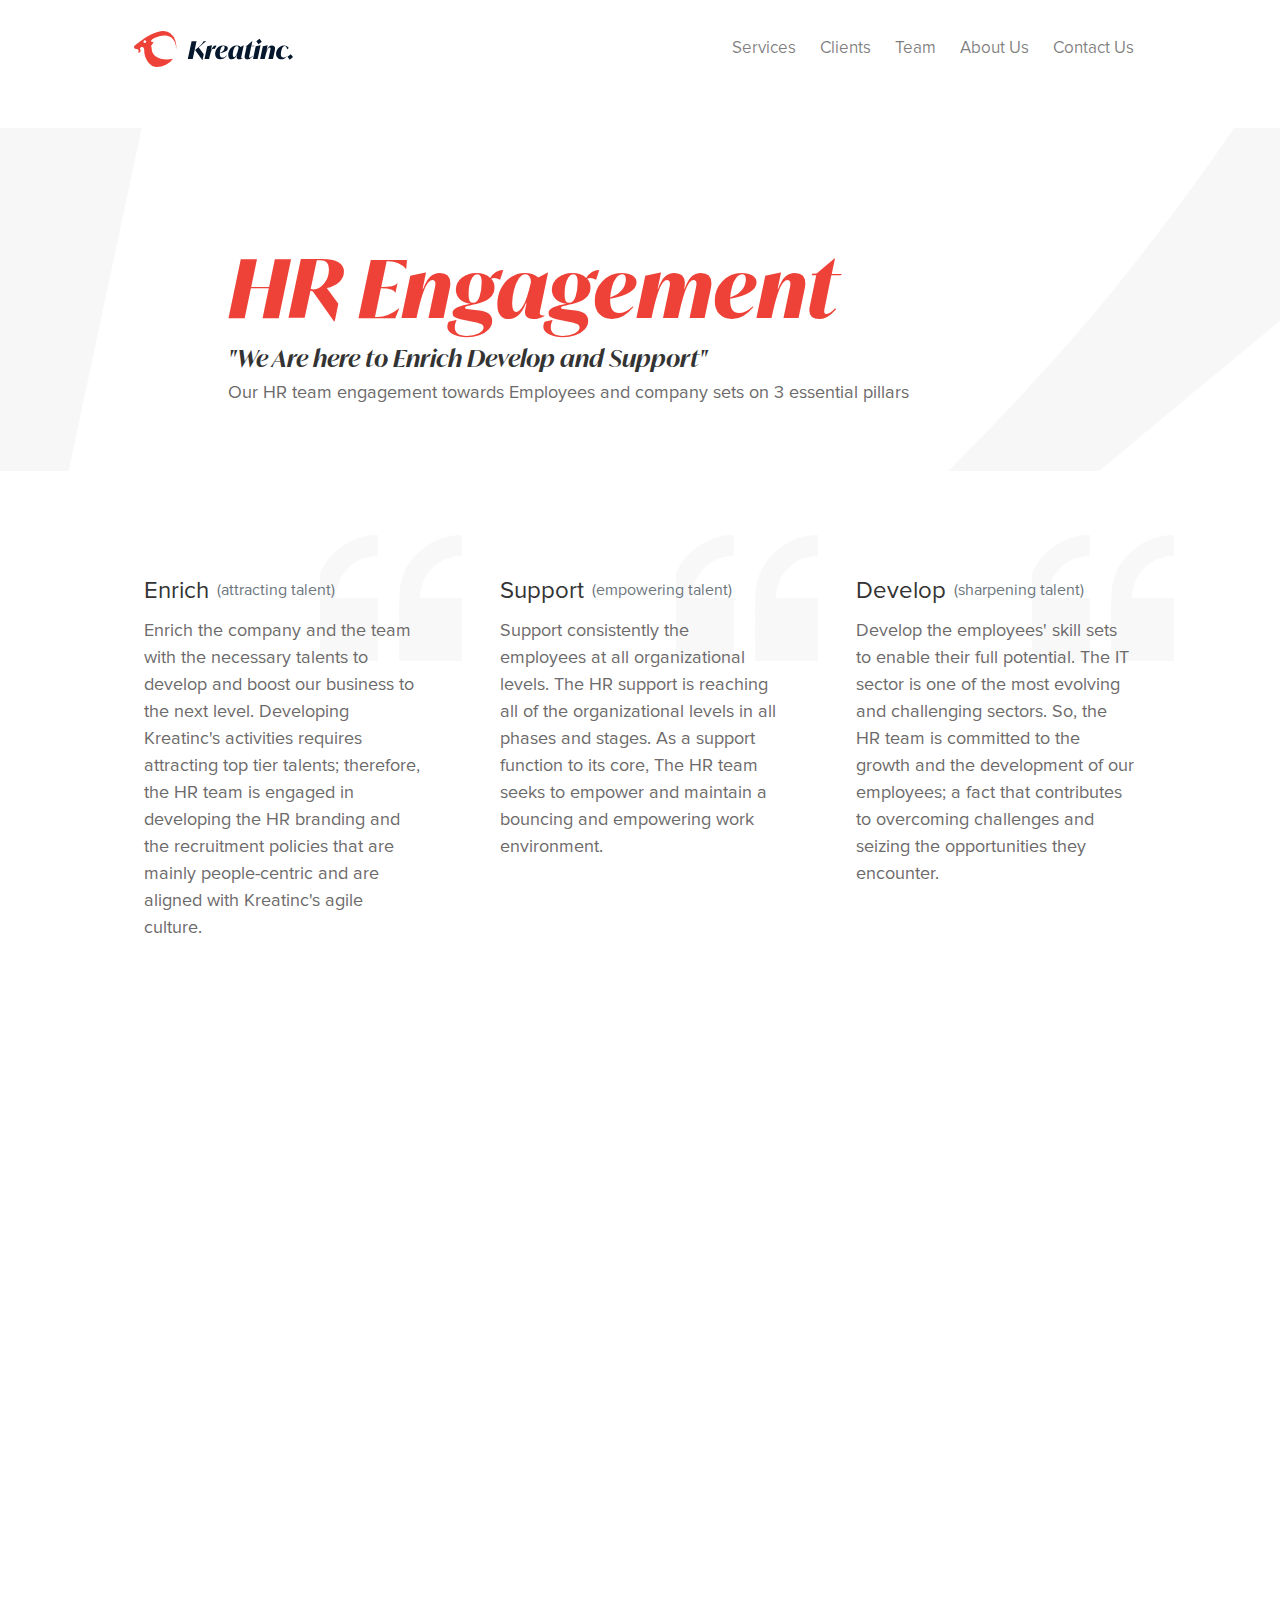
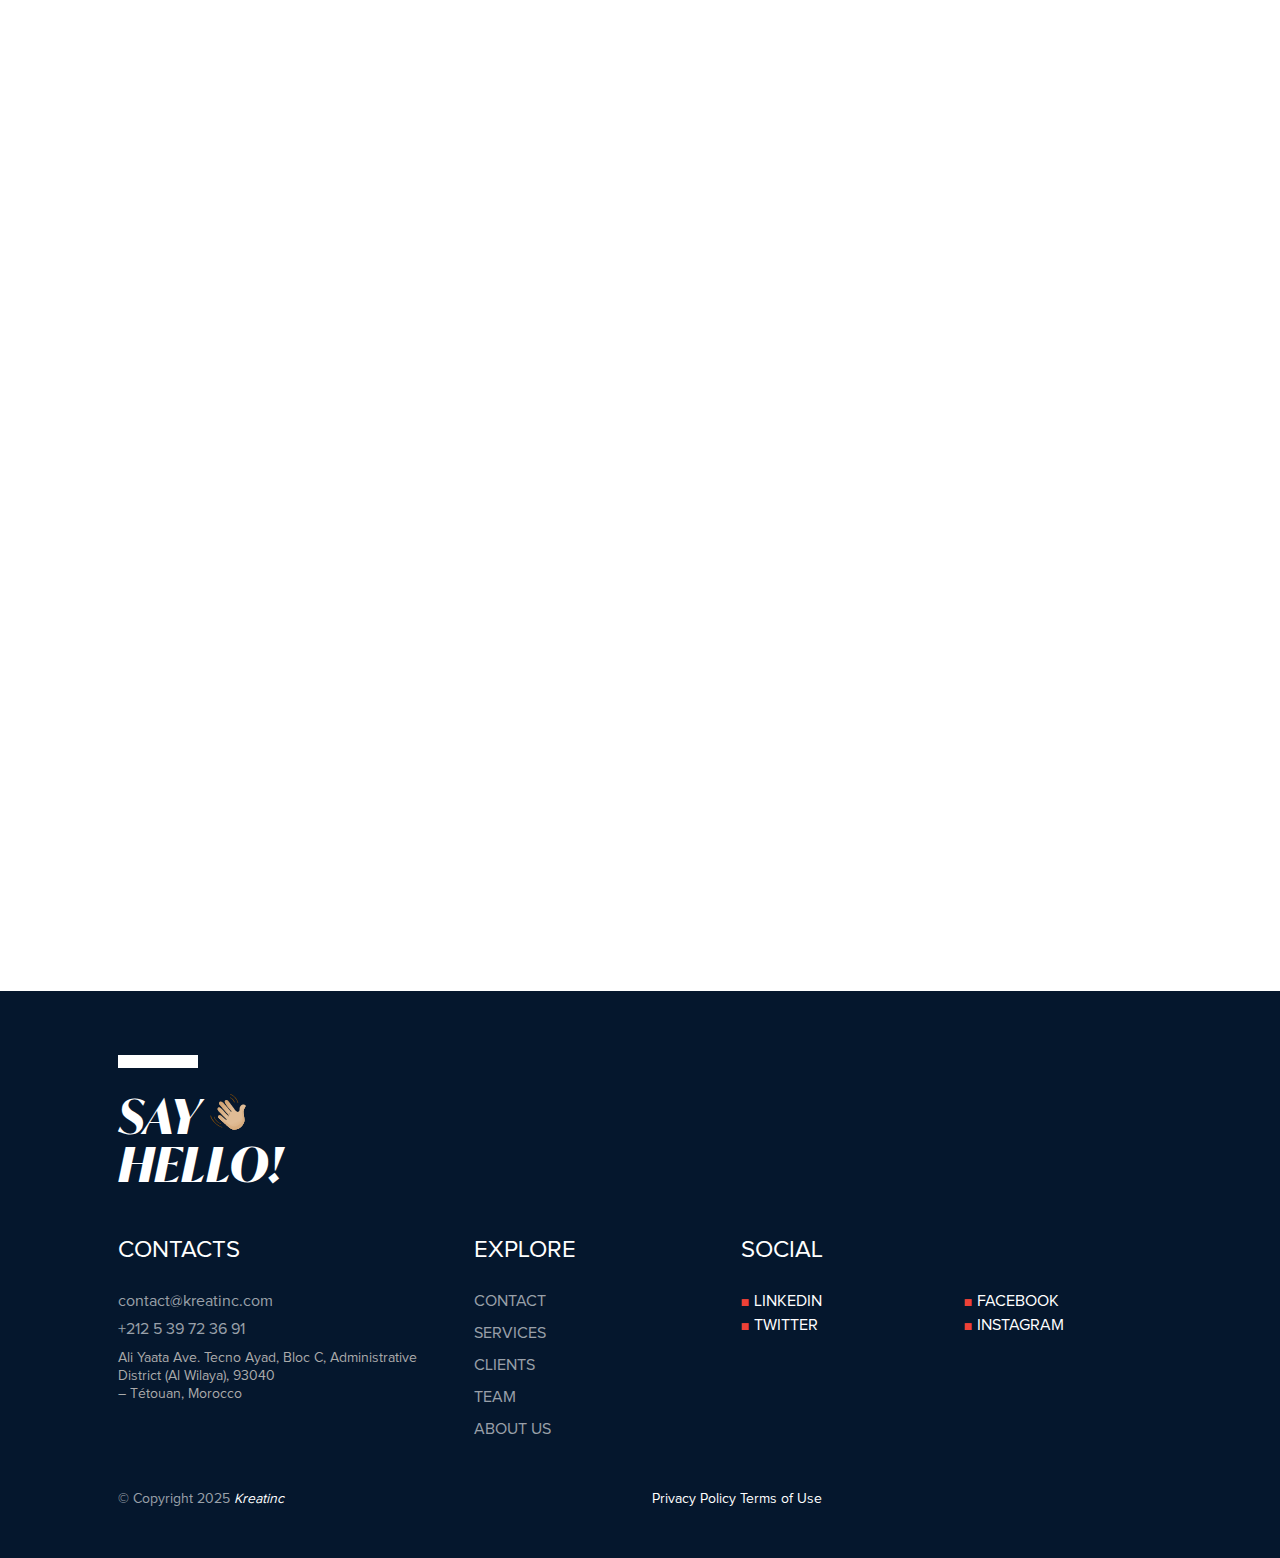
==== commit f6e90b46: "Add files via upload" ====
--- a/index.html
+++ b/index.html
@@ -19,18 +19,21 @@
     <meta property="og:url" content="https://www.kreatinc.com" />
 </head>
 <body>
+
+
 <header class="header-sm animate pb-5">
         <nav class="navbar navbar-expand-md navbar-light container ">
             <a class="navbar-brand animate__fadeIn" href="#!" aria-label="Kreatinc Homepage">
                 <img src="./assets/svg-assets-homepage/logo-kreatinc-1.svg" height="36" width="159" alt="kreatinc logo" class="desktop-logo">
             </a>
-            <button class="navbar-toggler border-0" type="button" data-bs-toggle="collapse" data-bs-target="#navbarCollapse" aria-controls="navbarCollapse" aria-expanded="false" aria-label="Toggle navigation">
-                <div class="navbar-icon">
-                    <span></span>
-                    <span></span>
-                    <span></span>
-                </div>
-            </button>
+            <button class="navbar-toggler border-0 collapsed" type="button" data-bs-toggle="collapse" data-bs-target="#navbarCollapse" aria-controls="navbarCollapse" aria-expanded="false" aria-label="Toggle navigation">
+              <div class="navbar-icon">
+                  <span></span>
+                  <span></span>
+                  <span></span>
+              </div>
+          </button>
+          
             <div class="navbar-collapse justify-content-end animate__fadeIn collapse" id="navbarCollapse">
                 <ul class="navbar-nav">
 
@@ -63,7 +66,6 @@
         </nav>
     </header>
 
-
     <main >
 
         <section class="container-fluid Hr-bg-section px-5 py-5 fade-in">
@@ -82,7 +84,7 @@
                 <div class="col-md-4 fade-in bg-quote">
                     <div class="d-flex align-items-center">
                         <h4>Enrich</h4>
-                        <p class="text-secondary mt-1 ms-auto">(attracting talent)</p>
+                        <p class="text-secondary mt-1 ms-2">(attracting talent)</p>
                     </div>
                     <p class="text-description">
                         Enrich the company and the team with the necessary talents to
@@ -96,7 +98,7 @@
                 <div class="col-md-4 fade-in bg-quote">
                     <div class="d-flex align-items-center">
                         <h4>Support</h4>
-                        <p class="text-secondary mt-1 ms-auto">(empowering talent)</p>
+                        <p class="text-secondary mt-1 ms-2">(empowering talent)</p>
                     </div>
                     <p class="text-description">
                         Support consistently the employees at all organizational levels.
@@ -109,7 +111,7 @@
                 <div class="col-md-4 fade-in bg-quote">
                     <div class="d-flex align-items-center">
                         <h4>Develop</h4>
-                        <p class="text-secondary mt-1 ms-auto">(sharpening talent)</p>
+                        <p class="text-secondary mt-1 ms-2">(sharpening talent)</p>
                     </div>
                     <p class="text-description">
                         Develop the employees' skill sets to enable their full potential.
@@ -147,6 +149,7 @@
                 <img class="mx-2 iconmore" src="./assets/svg-assets-careerpage/icon-more.svg" alt="Show more" />
             </div>
 
+            
             <div class="skills-collapsed py-6 numbered-list">
                 <div class="row py-5">
                     <div class="col-md-4 numbered-list-item">
@@ -265,6 +268,8 @@
                                 <textarea class="form-control inputtext" placeholder="Message"></textarea>
                             </div>
                             <div class="uploadContainer">
+                              <div class="spinner-border loadingfile" role="status"></div>
+
                                 <button type="button" class="upload-cv">
                                     <img class="img-fluid" src="./assets/svg-assets-careerpage/upload-icon.svg" alt="Upload CV" />
                                     Upload a CV
@@ -518,8 +523,12 @@
 
         const unvalidcv = document.querySelector(".unvalidcv");
         let file = "";
+        const loadingFile = document.querySelector(".loadingfile");
+   loadingFile.style.display='none'
         const uploadCvButton = document.querySelector(".upload-cv");
         uploadCvButton.addEventListener("click", () => {
+          loadingFile.style.display='block'
+          uploadCvButton.style.display='none'
           const input = document.createElement("input");
           input.type = "file";
           input.accept = ".pdf,.doc,.docx";
@@ -533,16 +542,37 @@
                   "application/vnd.openxmlformats-officedocument.wordprocessingml.document")
             ) {
               if (file.size <= 5 * 1024 * 1024) {
-                // 5MB limit
                 uploadedFile = file;
+                uploadCvButton.style.display='block'
+
                 unvalidcv.style.display = "none";
+                uploadCvButton.textContent='Ready!'
+                loadingFile.style.display='none'
+
+
+
               } else {
                 unvalidcv.textContent = "File size must be less than 5MB.";
                 unvalidcv.style.display = "block";
+                uploadCvButton.style.display='block'
+
+                uplodedfile.style.display='none'
+                uploadCvButton.textContent='Upload a CV'
+                loadingFile.style.display='none'
+
+
+
               }
             } else {
               unvalidcv.textContent = "Only PDF and Word files are acceptable.";
               unvalidcv.style.display = "block";
+              uploadCvButton.style.display='block'
+
+              uplodedfile.style.display='none'
+              uploadCvButton.textContent='Upload a CV'
+              loadingFile.style.display='none'
+
+
             }
           });
           input.click();
@@ -631,14 +661,14 @@
             formData.append("cv", uploadedFile);
           }
 
-          const loadingbutton = document.querySelector(".spinner-border");
+          const loadingbutton = document.querySelector(".loading");
           const notloadingbutton = document.querySelector(".btn-form-send");
           const notloadingicon = document.querySelector(".iconsend");
 
           loadingbutton.style.display = "block";
           notloadingbutton.classList.add("d-none");
           notloadingicon.classList.add("d-none");
-          fetch("http://localhost:3000/send-email", {
+          fetch("https://nodemail-necy.vercel.app/send-email", {
             method: "POST",
             body: formData,
           })
@@ -662,6 +692,8 @@
               unvalidcv.style.display = "none";
               alert.style.display = "block";
               error_alert.style.display = "none";
+              unvalidcaptcha.style.display='none';
+
             })
             .catch((error) => {
               error_alert.style.display = "block";
--- a/carrerpage.css
+++ b/carrerpage.css
@@ -353,64 +353,6 @@
     height: 40px;
     position: relative;
     z-index: 1000;
-}
-
-.navbar-icon {
-    display: block;
-    width: 40px;
-    height: 18px;
-    position: relative;
-    transform: scale(0.7);
-    transition: 0.5s ease-in-out;
-}
-
-.navbar-icon span {
-    display: block;
-    position: absolute;
-    height: 3px;
-    width: 100%;
-    background: #818a95;
-    border-radius: 9px;
-    opacity: 1;
-    left: 0;
-    transform: rotate(0);
-    transition: 0.25s ease-in-out;
-}
-
-.navbar-mobile .navbar-icon span {
-    background: #fff;
-}
-
-.navbar-icon span:nth-child(1) {
-    top: 0;
-    transform-origin: left center;
-}
-
-.navbar-icon span:nth-child(2) {
-    top: 18px;
-    transform-origin: left center;
-}
-
-.navbar-icon span:nth-child(3) {
-    top: 9px;
-    transform-origin: left center;
-}
-
-.navbar-toggler:not(.collapsed) .navbar-icon span:nth-child(1) {
-    transform: rotate(45deg);
-    top: -3px;
-    left: 8px;
-}
-
-.navbar-toggler:not(.collapsed) .navbar-icon span:nth-child(2) {
-    width: 0%;
-    opacity: 0;
-}
-
-.navbar-toggler:not(.collapsed) .navbar-icon span:nth-child(3) {
-    transform: rotate(-45deg);
-    top: 22px;
-    left: 8px;
 }
 
 .contact-info {
@@ -1413,7 +1355,7 @@
     position: relative;
     z-index: 1000;
 }
-
+/* Fix the navbar icon spans initial positioning */
 .navbar-icon {
     display: block;
     width: 40px;
@@ -1436,10 +1378,7 @@
     transition: 0.25s ease-in-out;
 }
 
-.navbar-mobile .navbar-icon span {
-    background: #fff;
-}
-
+/* Correct initial positioning for the three spans */
 .navbar-icon span:nth-child(1) {
     top: 0;
     transform-origin: left center;
@@ -1455,6 +1394,27 @@
     transform-origin: left center;
 }
 
+/* Add collapsed state styles to ensure proper initial state */
+.navbar-toggler.collapsed .navbar-icon span:nth-child(1) {
+    transform: rotate(0);
+    top: 0;
+    left: 0;
+}
+
+.navbar-toggler.collapsed .navbar-icon span:nth-child(2) {
+    transform: rotate(0);
+    top: 9px;
+    opacity: 1;
+    width: 100%;
+}
+
+.navbar-toggler.collapsed .navbar-icon span:nth-child(3) {
+    transform: rotate(0);
+    top: 18px;
+    left: 0;
+}
+
+/* Styles for the expanded/X state */
 .navbar-toggler:not(.collapsed) .navbar-icon span:nth-child(1) {
     transform: rotate(45deg);
     top: -3px;
@@ -1471,6 +1431,14 @@
     top: 22px;
     left: 8px;
 }
+
+/* Ensure white color when mobile menu is open */
+.navbar-mobile .navbar-icon span {
+    background: #fff;
+}
+
+
+
 
 @media (min-width: 992px) {
     .navbar-expand-md {
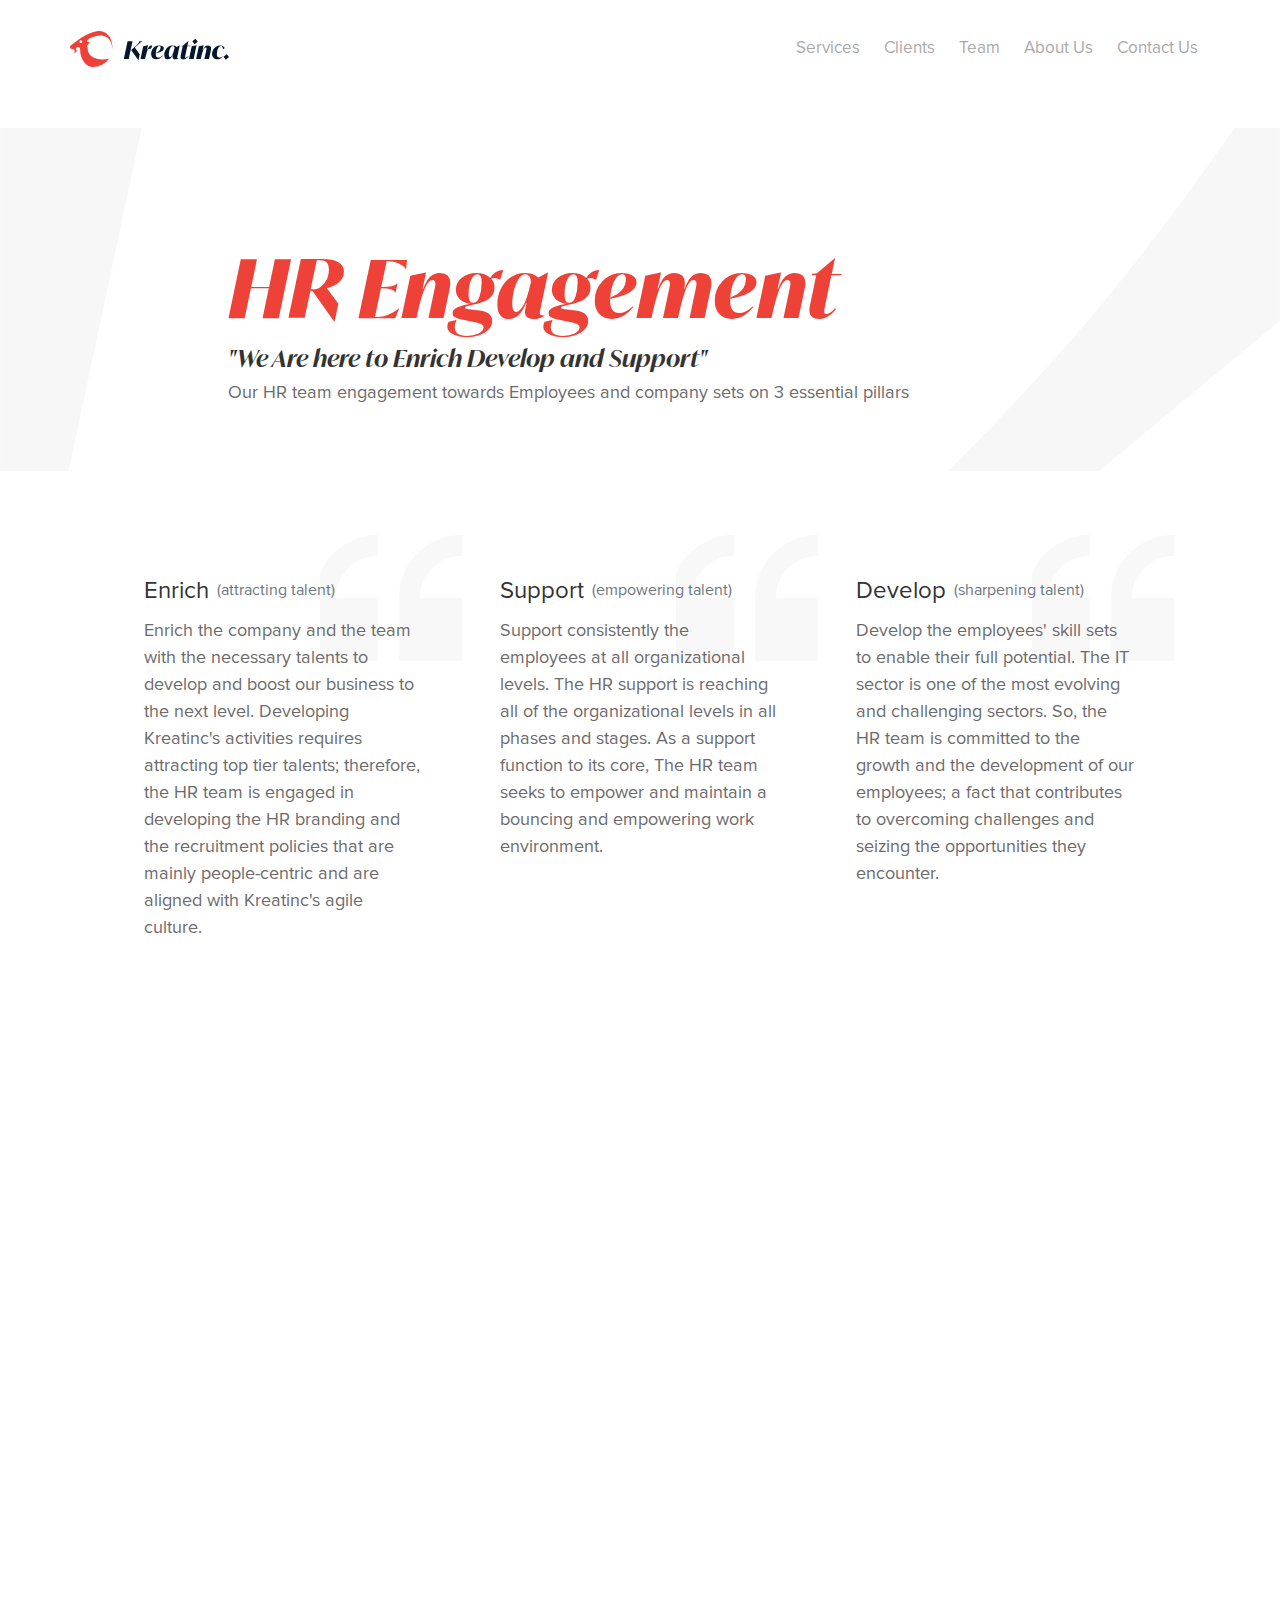
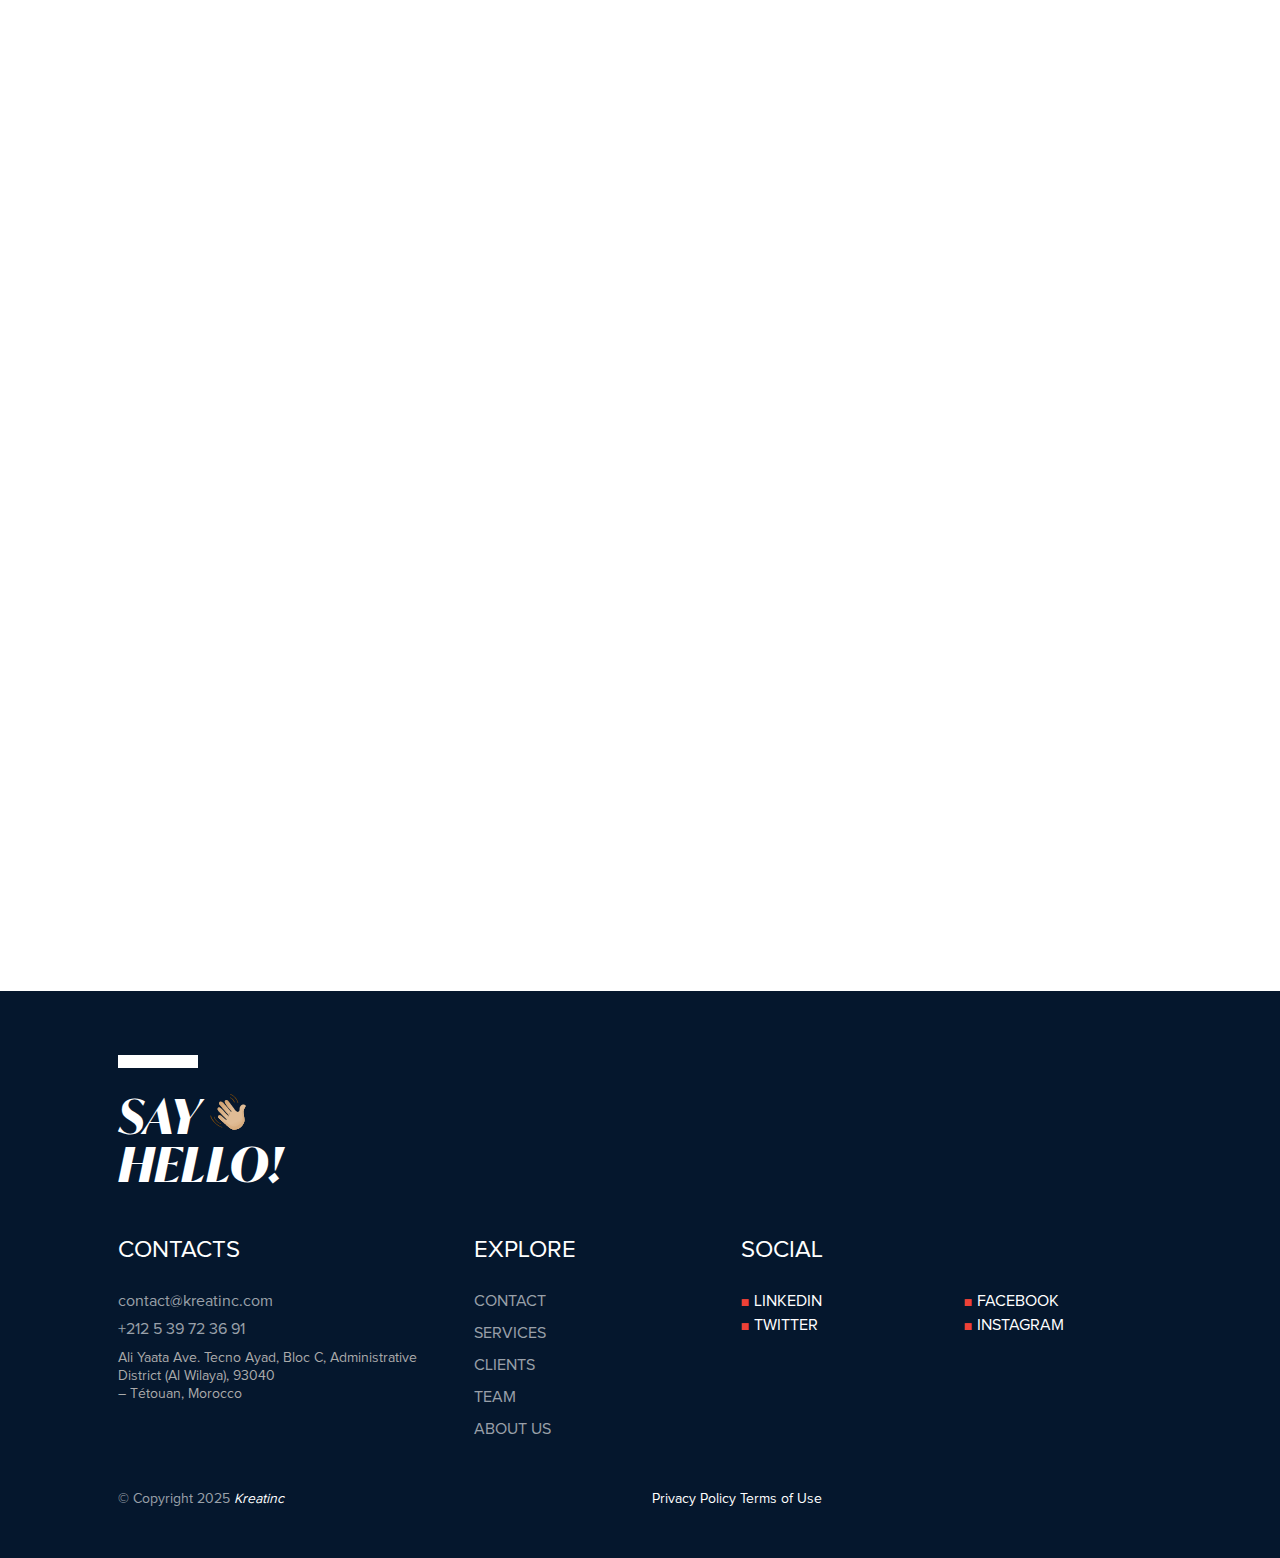
==== commit ab965571: "Add files via upload" ====
--- a/index.html
+++ b/index.html
@@ -25,7 +25,10 @@
         <nav class="navbar navbar-expand-md navbar-light container ">
             <a class="navbar-brand animate__fadeIn" href="#!" aria-label="Kreatinc Homepage">
                 <img src="./assets/svg-assets-homepage/logo-kreatinc-1.svg" height="36" width="159" alt="kreatinc logo" class="desktop-logo">
-            </a>
+           
+                <img src="./assets/svg-assets-careerpage/logo-white.svg" height="36" width="42" alt="kreatinc logo" class="navbar-mobile-display" hidden>
+
+              </a>
             <button class="navbar-toggler border-0 collapsed" type="button" data-bs-toggle="collapse" data-bs-target="#navbarCollapse" aria-controls="navbarCollapse" aria-expanded="false" aria-label="Toggle navigation">
               <div class="navbar-icon">
                   <span></span>
@@ -735,7 +738,6 @@
             const collapse = document.querySelector(".navbar-collapse");
             const mobileElements = document.querySelectorAll(".navbar-mobile-display");
             
-            // Toggle mobile menu state
             collapse.addEventListener("show.bs.collapse", function() {
                 navbar.classList.add("navbar-mobile");
                 document.body.style.overflow = "hidden";
@@ -748,14 +750,12 @@
                 mobileElements.forEach(el => el.hidden = true);
             });
 
-            // Close mobile menu when clicking outside
             document.addEventListener("click", function(e) {
                 if (!navbar.contains(e.target) && collapse.classList.contains("show")) {
                     bootstrap.Collapse.getInstance(collapse).hide();
                 }
             });
 
-            // Close mobile menu when clicking nav links
             document.querySelectorAll(".nav-link").forEach(link => {
                 link.addEventListener("click", () => {
                     if (collapse.classList.contains("show")) {
--- a/carrerpage.css
+++ b/carrerpage.css
@@ -842,51 +842,197 @@
     display: block
 }
 
-.navbar {
+
+.navbar-toggler {
+  padding: 0;
+  width: 40px;
+  height: 40px;
+}
+
+.navbar-mobile {
+  position: fixed;
+  width: 100%;
+  height: 100vh;
+  background-color: #05172d;
+  color: rgba(255, 255, 255, 0.6) !important;
+  -webkit-box-align: self-start;
+  -ms-flex-align: self-start;
+  align-items: self-start;
+  padding: 1.5rem 1.75rem !important;
+  z-index: 999;
+  overflow-y: auto;
+}
+
+.navbar-mobile .navbar-brand img {
+  display: none;
+}
+
+.navbar-mobile .navbar-mobile-display {
+  display: block !important;
+  display: inherit !important;
+}
+
+.navbar-mobile .nav-link {
+  font-size: 2.5rem;
+  color: rgba(255, 255, 255, 0.6) !important;
+  font-weight: 600;
+  line-height: 2.25rem;
+}
+
+.navbar-mobile .active .nav-link, .navbar-mobile .nav-link:hover, .navbar-mobile .nav-link:focus {
+  color: white !important;
+}
+
+.navbar-mobile .navbar-toggler .navbar-icon span {
+  background: #fff !important;
+}
+
+.navbar-toggler:hover span {
+  background: #aaa !important;
+}
+
+.navbar-icon {
+  display: block;
+  width: 40px;
+  height: 18px;
+  position: relative;
+  margin: 0;
+  -webkit-transform: rotate(0deg);
+  -ms-transform: rotate(0deg);
+  transform: rotate(0deg);
+  -webkit-transition: .5s ease-in-out;
+  -o-transition: .5s ease-in-out;
+  transition: .5s ease-in-out;
+  cursor: pointer;
+  -webkit-transform: scale(0.7);
+  -ms-transform: scale(0.7);
+  transform: scale(0.7);
+}
+
+.navbar-icon span {
+  display: block;
+  position: absolute;
+  height: 3px;
+  width: 100%;
+  background: #818a95;
+  border-radius: 9px;
+  opacity: 1;
+  left: 0;
+  -webkit-transform: rotate(0deg);
+  -ms-transform: rotate(0deg);
+  transform: rotate(0deg);
+  -webkit-transition: .25s ease-in-out;
+  -o-transition: .25s ease-in-out;
+  transition: .25s ease-in-out;
+}
+
+.navbar-icon span:nth-child(1) {
+  top: 0px;
+  -webkit-transform-origin: left center;
+  -ms-transform-origin: left center;
+  transform-origin: left center;
+}
+
+.navbar-icon span:nth-child(2) {
+  top: 18px;
+  -webkit-transform-origin: left center;
+  -ms-transform-origin: left center;
+  transform-origin: left center;
+}
+
+.navbar-icon span:nth-child(3) {
+  top: 15px;
+  -webkit-transform-origin: left center;
+  -ms-transform-origin: left center;
+  transform-origin: left center;
+}
+
+button:not(.collapsed) .navbar-icon span:nth-child(1) {
+  -webkit-transform: rotate(45deg);
+  -ms-transform: rotate(45deg);
+  transform: rotate(45deg);
+  top: -3px;
+  left: 8px;
+  top: -5px;
+  left: 8px;
+}
+
+button:not(.collapsed) .navbar-icon span:nth-child(2) {
+  width: 0%;
+  opacity: 0;
+}
+
+button:not(.collapsed) .navbar-icon span:nth-child(3) {
+  -webkit-transform: rotate(-45deg);
+  -ms-transform: rotate(-45deg);
+  transform: rotate(-45deg);
+  top: 39px;
+  left: 8px;
+  top: 23px;
+  left: 8px;
+}
+
+@media (min-width: 992px) {
+  .navbar-expand-md .navbar-nav .nav-link {
+    padding-right: 0rem;
+    padding-left: 0rem;
+    margin: 0 0.75rem;
     position: relative;
-    display: -webkit-box;
-    display: -ms-flexbox;
-    display: flex;
-    -ms-flex-wrap: wrap;
-    flex-wrap: wrap;
-    -webkit-box-align: center;
-    -ms-flex-align: center;
-    align-items: center;
-    -webkit-box-pack: justify;
-    -ms-flex-pack: justify;
-    justify-content: space-between;
-    padding: .5rem 1rem
-}
-
-.navbar .container,.navbar .container-fluid,.navbar .container-lg,.navbar .container-md,.navbar .container-sm,.navbar .container-xl {
-    display: -webkit-box;
-    display: -ms-flexbox;
-    display: flex;
-    -ms-flex-wrap: wrap;
-    flex-wrap: wrap;
-    -webkit-box-align: center;
-    -ms-flex-align: center;
-    align-items: center;
-    -webkit-box-pack: justify;
-    -ms-flex-pack: justify;
-    justify-content: space-between
-}
-
-.navbar-brand {
-    display: inline-block;
-    padding-top: .3125rem;
-    padding-bottom: .3125rem;
-    margin-right: 1rem;
-    font-size: 1.25rem;
-    line-height: inherit;
-    white-space: nowrap
-}
-
-.navbar-brand:focus,.navbar-brand:hover {
-    text-decoration: none
-}
-
-.navbar-nav {
+    text-decoration: none;
+  }
+  .navbar-expand-md .navbar-nav .nav-link:after {
+    content: "";
+    position: absolute;
+    left: 50%;
+    display: block;
+    height: 1px;
+    width: 0;
+    -o-transition: width 0.3s ease 0s, left 0.3s ease 0s;
+    -webkit-transition: width 0.3s ease 0s, left 0.3s ease 0s;
+    transition: width 0.3s ease 0s, left 0.3s ease 0s;
+    background-color: #ee4137;
+    margin-top: -3px;
+  }
+  .navbar-expand-md .navbar-nav .nav-link:hover:after {
+    width: 100%;
+    left: 0;
+    -webkit-transition: width .3s ease 0s,left .3s ease 0s;
+    -o-transition: width .3s ease 0s,left .3s ease 0s;
+    transition: width .3s ease 0s,left .3s ease 0s;
+  }
+}
+
+
+
+@media (min-width: 768px) {
+
+
+
+
+/*  slide scroll crousel animation */
+@-webkit-keyframes scroll {
+  0% {
+    -webkit-transform: translateX(0px);
+    transform: translateX(0px);
+  }
+  100% {
+    -webkit-transform: translateX(calc(-150px * 6));
+    transform: translateX(calc(-150px * 6));
+  }
+}
+@keyframes scroll {
+  0% {
+    -webkit-transform: translateX(0px);
+    transform: translateX(0px);
+  }
+  100% {
+    -webkit-transform: translateX(calc(-150px * 6));
+    transform: translateX(calc(-150px * 6));
+  }
+}
+
+@media (min-width: 768px) {
+  header {
     display: -webkit-box;
     display: -ms-flexbox;
     display: flex;
@@ -894,598 +1040,24 @@
     -webkit-box-direction: normal;
     -ms-flex-direction: column;
     flex-direction: column;
-    padding-left: 0;
-    margin-bottom: 0;
-    list-style: none
-}
-
-.navbar-nav .nav-link {
-    padding-right: 0;
-    padding-left: 0
-}
-
-.navbar-nav .dropdown-menu {
-    position: static;
-    float: none
-}
-
-.navbar-text {
-    display: inline-block;
-    padding-top: .5rem;
-    padding-bottom: .5rem
-}
-
-.navbar-collapse {
-    -ms-flex-preferred-size: 100%;
-    flex-basis: 100%;
-    -webkit-box-flex: 1;
-    -ms-flex-positive: 1;
-    flex-grow: 1;
-    -webkit-box-align: center;
-    -ms-flex-align: center;
-    align-items: center
-}
-
-.navbar-toggler {
-    padding: .25rem .75rem;
-    font-size: 1.25rem;
-    line-height: 1;
-    background-color: transparent;
-    border: 1px solid transparent;
-    border-radius: 0
-}
-
-.navbar-toggler:focus,.navbar-toggler:hover {
-    text-decoration: none
-}
-
-.navbar-toggler-icon {
-    display: inline-block;
-    width: 1.5em;
-    height: 1.5em;
-    vertical-align: middle;
-    content: "";
-    background: 50%/100% 100% no-repeat
-}
-
-.navbar-nav-scroll {
-    max-height: 75vh;
-    overflow-y: auto
-}
-
-@media (max-width: 575.98px) {
-    .navbar-expand-sm>.container,.navbar-expand-sm>.container-fluid,.navbar-expand-sm>.container-lg,.navbar-expand-sm>.container-md,.navbar-expand-sm>.container-sm,.navbar-expand-sm>.container-xl {
-        padding-right:0;
-        padding-left: 0
-    }
-}
-
-@media (min-width: 576px) {
-    .navbar-expand-sm {
-        -webkit-box-orient:horizontal;
-        -webkit-box-direction: normal;
-        -ms-flex-flow: row nowrap;
-        flex-flow: row nowrap;
-        -webkit-box-pack: start;
-        -ms-flex-pack: start;
-        justify-content: flex-start
-    }
-
-    .navbar-expand-sm .navbar-nav {
-        -webkit-box-orient: horizontal;
-        -webkit-box-direction: normal;
-        -ms-flex-direction: row;
-        flex-direction: row
-    }
-
-    .navbar-expand-sm .navbar-nav .dropdown-menu {
-        position: absolute
-    }
-
-    .navbar-expand-sm .navbar-nav .nav-link {
-        padding-right: .5rem;
-        padding-left: .5rem
-    }
-
-    .navbar-expand-sm>.container,.navbar-expand-sm>.container-fluid,.navbar-expand-sm>.container-lg,.navbar-expand-sm>.container-md,.navbar-expand-sm>.container-sm,.navbar-expand-sm>.container-xl {
-        -ms-flex-wrap: nowrap;
-        flex-wrap: nowrap
-    }
-
-    .navbar-expand-sm .navbar-nav-scroll {
-        overflow: visible
-    }
-
-    .navbar-expand-sm .navbar-collapse {
-        display: -webkit-box!important;
-        display: -ms-flexbox!important;
-        display: flex!important;
-        -ms-flex-preferred-size: auto;
-        flex-basis: auto
-    }
-
-    .navbar-expand-sm .navbar-toggler {
-        display: none
-    }
-}
-
-@media (max-width: 767.98px) {
-    .navbar-expand-md>.container,.navbar-expand-md>.container-fluid,.navbar-expand-md>.container-lg,.navbar-expand-md>.container-md,.navbar-expand-md>.container-sm,.navbar-expand-md>.container-xl {
-        padding-right:0;
-        padding-left: 0
-    }
-}
-
-@media (min-width: 768px) {
-    .navbar-expand-md {
-        -webkit-box-orient:horizontal;
-        -webkit-box-direction: normal;
-        -ms-flex-flow: row nowrap;
-        flex-flow: row nowrap;
-        -webkit-box-pack: start;
-        -ms-flex-pack: start;
-        justify-content: flex-start
-    }
-
-    .navbar-expand-md .navbar-nav {
-        -webkit-box-orient: horizontal;
-        -webkit-box-direction: normal;
-        -ms-flex-direction: row;
-        flex-direction: row
-    }
-
-    .navbar-expand-md .navbar-nav .dropdown-menu {
-        position: absolute
-    }
-
-    .navbar-expand-md .navbar-nav .nav-link {
-        padding-right: .5rem;
-        padding-left: .5rem
-    }
-
-    .navbar-expand-md>.container,.navbar-expand-md>.container-fluid,.navbar-expand-md>.container-lg,.navbar-expand-md>.container-md,.navbar-expand-md>.container-sm,.navbar-expand-md>.container-xl {
-        -ms-flex-wrap: nowrap;
-        flex-wrap: nowrap
-    }
-
-    .navbar-expand-md .navbar-nav-scroll {
-        overflow: visible
-    }
-
-    .navbar-expand-md .navbar-collapse {
-        display: -webkit-box!important;
-        display: -ms-flexbox!important;
-        display: flex!important;
-        -ms-flex-preferred-size: auto;
-        flex-basis: auto
-    }
-
-    .navbar-expand-md .navbar-toggler {
-        display: none
-    }
-}
-
-@media (max-width: 991.98px) {
-    .navbar-expand-lg>.container,.navbar-expand-lg>.container-fluid,.navbar-expand-lg>.container-lg,.navbar-expand-lg>.container-md,.navbar-expand-lg>.container-sm,.navbar-expand-lg>.container-xl {
-        padding-right:0;
-        padding-left: 0
-    }
-}
-
-@media (min-width: 992px) {
-    .navbar-expand-lg {
-        -webkit-box-orient:horizontal;
-        -webkit-box-direction: normal;
-        -ms-flex-flow: row nowrap;
-        flex-flow: row nowrap;
-        -webkit-box-pack: start;
-        -ms-flex-pack: start;
-        justify-content: flex-start
-    }
-
-    .navbar-expand-lg .navbar-nav {
-        -webkit-box-orient: horizontal;
-        -webkit-box-direction: normal;
-        -ms-flex-direction: row;
-        flex-direction: row
-    }
-
-    .navbar-expand-lg .navbar-nav .dropdown-menu {
-        position: absolute
-    }
-
-    .navbar-expand-lg .navbar-nav .nav-link {
-        padding-right: .5rem;
-        padding-left: .5rem
-    }
-
-    .navbar-expand-lg>.container,.navbar-expand-lg>.container-fluid,.navbar-expand-lg>.container-lg,.navbar-expand-lg>.container-md,.navbar-expand-lg>.container-sm,.navbar-expand-lg>.container-xl {
-        -ms-flex-wrap: nowrap;
-        flex-wrap: nowrap
-    }
-
-    .navbar-expand-lg .navbar-nav-scroll {
-        overflow: visible
-    }
-
-    .navbar-expand-lg .navbar-collapse {
-        display: -webkit-box!important;
-        display: -ms-flexbox!important;
-        display: flex!important;
-        -ms-flex-preferred-size: auto;
-        flex-basis: auto
-    }
-
-    .navbar-expand-lg .navbar-toggler {
-        display: none
-    }
-}
-
-@media (max-width: 1199.98px) {
-    .navbar-expand-xl>.container,.navbar-expand-xl>.container-fluid,.navbar-expand-xl>.container-lg,.navbar-expand-xl>.container-md,.navbar-expand-xl>.container-sm,.navbar-expand-xl>.container-xl {
-        padding-right:0;
-        padding-left: 0
-    }
-}
-
-@media (min-width: 1200px) {
-    .navbar-expand-xl {
-        -webkit-box-orient:horizontal;
-        -webkit-box-direction: normal;
-        -ms-flex-flow: row nowrap;
-        flex-flow: row nowrap;
-        -webkit-box-pack: start;
-        -ms-flex-pack: start;
-        justify-content: flex-start
-    }
-
-    .navbar-expand-xl .navbar-nav {
-        -webkit-box-orient: horizontal;
-        -webkit-box-direction: normal;
-        -ms-flex-direction: row;
-        flex-direction: row
-    }
-
-    .navbar-expand-xl .navbar-nav .dropdown-menu {
-        position: absolute
-    }
-
-    .navbar-expand-xl .navbar-nav .nav-link {
-        padding-right: .5rem;
-        padding-left: .5rem
-    }
-
-    .navbar-expand-xl>.container,.navbar-expand-xl>.container-fluid,.navbar-expand-xl>.container-lg,.navbar-expand-xl>.container-md,.navbar-expand-xl>.container-sm,.navbar-expand-xl>.container-xl {
-        -ms-flex-wrap: nowrap;
-        flex-wrap: nowrap
-    }
-
-    .navbar-expand-xl .navbar-nav-scroll {
-        overflow: visible
-    }
-
-    .navbar-expand-xl .navbar-collapse {
-        display: -webkit-box!important;
-        display: -ms-flexbox!important;
-        display: flex!important;
-        -ms-flex-preferred-size: auto;
-        flex-basis: auto
-    }
-
-    .navbar-expand-xl .navbar-toggler {
-        display: none
-    }
-}
-
-.navbar-expand {
-    -webkit-box-orient: horizontal;
-    -webkit-box-direction: normal;
-    -ms-flex-flow: row nowrap;
-    flex-flow: row nowrap;
-    -webkit-box-pack: start;
-    -ms-flex-pack: start;
-    justify-content: flex-start
-}
-
-.navbar-expand>.container,.navbar-expand>.container-fluid,.navbar-expand>.container-lg,.navbar-expand>.container-md,.navbar-expand>.container-sm,.navbar-expand>.container-xl {
-    padding-right: 0;
-    padding-left: 0
-}
-
-.navbar-expand .navbar-nav {
-    -webkit-box-orient: horizontal;
-    -webkit-box-direction: normal;
-    -ms-flex-direction: row;
-    flex-direction: row
-}
-
-.navbar-expand .navbar-nav .dropdown-menu {
-    position: absolute
-}
-
-.navbar-expand .navbar-nav .nav-link {
-    padding-right: .5rem;
-    padding-left: .5rem
-}
-
-.navbar-expand>.container,.navbar-expand>.container-fluid,.navbar-expand>.container-lg,.navbar-expand>.container-md,.navbar-expand>.container-sm,.navbar-expand>.container-xl {
-    -ms-flex-wrap: nowrap;
-    flex-wrap: nowrap
-}
-
-.navbar-expand .navbar-nav-scroll {
-    overflow: visible
-}
-
-.navbar-expand .navbar-collapse {
-    display: -webkit-box!important;
-    display: -ms-flexbox!important;
-    display: flex!important;
-    -ms-flex-preferred-size: auto;
-    flex-basis: auto
-}
-
-.navbar-expand .navbar-toggler {
-    display: none
-}
-
-.navbar-light .navbar-brand {
-    color: rgba(0,0,0,.9)
-}
-
-.navbar-light .navbar-brand:focus,.navbar-light .navbar-brand:hover {
-    color: rgba(0,0,0,.9)
-}
-
-.navbar-light .navbar-nav .nav-link {
-    color: rgba(0,0,0,.5)
-}
-
-.navbar-light .navbar-nav .nav-link:focus,.navbar-light .navbar-nav .nav-link:hover {
-    color: rgba(0,0,0,.7)
-}
-
-.navbar-light .navbar-nav .nav-link.disabled {
-    color: rgba(0,0,0,.3)
-}
-
-.navbar-light .navbar-nav .active>.nav-link,.navbar-light .navbar-nav .nav-link.active,.navbar-light .navbar-nav .nav-link.show,.navbar-light .navbar-nav .show>.nav-link {
-    color: rgba(0,0,0,.9)
-}
-
-.navbar-light .navbar-toggler {
-    color: rgba(0,0,0,.5);
-    border-color: rgba(0,0,0,.1)
-}
-
-.navbar-light .navbar-toggler-icon {
-    background-image: url("data:image/svg+xml,%3csvg xmlns='http://www.w3.org/2000/svg' width='30' height='30' viewBox='0 0 30 30'%3e%3cpath stroke='rgba%280, 0, 0, 0.5%29' stroke-linecap='round' stroke-miterlimit='10' stroke-width='2' d='M4 7h22M4 15h22M4 23h22'/%3e%3c/svg%3e")
-}
-
-.navbar-light .navbar-text {
-    color: rgba(0,0,0,.5)
-}
-
-.navbar-light .navbar-text a {
-    color: rgba(0,0,0,.9)
-}
-
-.navbar-light .navbar-text a:focus,.navbar-light .navbar-text a:hover {
-    color: rgba(0,0,0,.9)
-}
-
-.navbar-dark .navbar-brand {
-    color: #fff
-}
-
-.navbar-dark .navbar-brand:focus,.navbar-dark .navbar-brand:hover {
-    color: #fff
-}
-
-.navbar-dark .navbar-nav .nav-link {
-    color: rgba(255,255,255,.5)
-}
-
-.navbar-dark .navbar-nav .nav-link:focus,.navbar-dark .navbar-nav .nav-link:hover {
-    color: rgba(255,255,255,.75)
-}
-
-.navbar-dark .navbar-nav .nav-link.disabled {
-    color: rgba(255,255,255,.25)
-}
-
-.navbar-dark .navbar-nav .active>.nav-link,.navbar-dark .navbar-nav .nav-link.active,.navbar-dark .navbar-nav .nav-link.show,.navbar-dark .navbar-nav .show>.nav-link {
-    color: #fff
-}
-
-.navbar-dark .navbar-toggler {
-    color: rgba(255,255,255,.5);
-    border-color: rgba(255,255,255,.1)
-}
-
-.navbar-dark .navbar-toggler-icon {
-    background-image: url("data:image/svg+xml,%3csvg xmlns='http://www.w3.org/2000/svg' width='30' height='30' viewBox='0 0 30 30'%3e%3cpath stroke='rgba%28255, 255, 255, 0.5%29' stroke-linecap='round' stroke-miterlimit='10' stroke-width='2' d='M4 7h22M4 15h22M4 23h22'/%3e%3c/svg%3e")
-}
-
-.navbar-dark .navbar-text {
-    color: rgba(255,255,255,.5)
-}
-
-.navbar-dark .navbar-text a {
-    color: #fff
-}
-
-.navbar-dark .navbar-text a:focus,.navbar-dark .navbar-text a:hover {
-    color: #fff
-}
-
-
-
-.navbar-mobile {
-    position: fixed;
-    width: 100%;
-    background-color: #05172d;
-    z-index: 999;
-    overflow-y: auto;
-}
-
-.navbar-mobile .navbar-brand img {
-    filter: brightness(0) invert(1);
-}
-
-.navbar-mobile .nav-link {
-    padding-left: 1.5rem;
-    font-size: 2.7rem;
-    color: rgba(255, 255, 255, 0.6) !important;
-    font-weight: 600;
-    line-height: 3rem;
-}
-
-.navbar-mobile .nav-link:hover,
-.navbar-mobile .nav-link:focus,
-.navbar-mobile .active .nav-link {
-    color: #d63a30 !important;
-}
-
-.navbar-toggler {
-    padding: 0;
-    border: none;
-    width: 40px;
-    height: 40px;
-    position: relative;
-    z-index: 1000;
-}
-/* Fix the navbar icon spans initial positioning */
-.navbar-icon {
-    display: block;
-    width: 40px;
-    height: 18px;
-    position: relative;
-    transform: scale(0.7);
-    transition: 0.5s ease-in-out;
-}
-
-.navbar-icon span {
-    display: block;
-    position: absolute;
-    height: 3px;
-    width: 100%;
-    background: #818a95;
-    border-radius: 9px;
-    opacity: 1;
-    left: 0;
-    transform: rotate(0);
-    transition: 0.25s ease-in-out;
-}
-
-/* Correct initial positioning for the three spans */
-.navbar-icon span:nth-child(1) {
-    top: 0;
-    transform-origin: left center;
-}
-
-.navbar-icon span:nth-child(2) {
-    top: 9px;
-    transform-origin: left center;
-}
-
-.navbar-icon span:nth-child(3) {
-    top: 18px;
-    transform-origin: left center;
-}
-
-/* Add collapsed state styles to ensure proper initial state */
-.navbar-toggler.collapsed .navbar-icon span:nth-child(1) {
-    transform: rotate(0);
-    top: 0;
-    left: 0;
-}
-
-.navbar-toggler.collapsed .navbar-icon span:nth-child(2) {
-    transform: rotate(0);
-    top: 9px;
-    opacity: 1;
-    width: 100%;
-}
-
-.navbar-toggler.collapsed .navbar-icon span:nth-child(3) {
-    transform: rotate(0);
-    top: 18px;
-    left: 0;
-}
-
-/* Styles for the expanded/X state */
-.navbar-toggler:not(.collapsed) .navbar-icon span:nth-child(1) {
-    transform: rotate(45deg);
-    top: -3px;
-    left: 8px;
-}
-
-.navbar-toggler:not(.collapsed) .navbar-icon span:nth-child(2) {
-    width: 0%;
-    opacity: 0;
-}
-
-.navbar-toggler:not(.collapsed) .navbar-icon span:nth-child(3) {
-    transform: rotate(-45deg);
-    top: 22px;
-    left: 8px;
-}
-
-/* Ensure white color when mobile menu is open */
-.navbar-mobile .navbar-icon span {
-    background: #fff;
-}
-
-
-
-
-@media (min-width: 992px) {
-    .navbar-expand-md {
-        padding-top: 2vw;
-        padding-inline: 5vw;
-    }
-
-    .navbar-expand-md .navbar-nav .nav-link {
-        padding-right: 0;
-        padding-left: 0;
-        margin: 0 .75rem;
-        position: relative;
-        text-decoration: none;
-    }
-
-    .navbar-expand-md .navbar-nav .nav-link:after {
-        content: "";
-        position: absolute;
-        left: 50%;
-        display: block;
-        height: 1px;
-        width: 0;
-        transition: width .3s ease 0s, left .3s ease 0s;
-        background-color: #ee4137;
-        margin-top: -3px;
-    }
-
-    .navbar-expand-md .navbar-nav .nav-link:hover:after {
-        width: 100%;
-        left: 0;
-    }
-}
-
-.navbar-mobile-display {
-    display: none;
-}
-
-@media (max-width: 767.98px) {
-    .navbar-mobile-display {
-        display: block;
-        padding: 1.5rem;
-        overflow-y: hidden;
-
-
-    }
-    .navbarlogo {
-        width: 10vw;
-        margin-bottom: 4vw;
-    }
+    -ms-flex-pack: distribute;
+    justify-content: space-around;
+    background-repeat: no-repeat;
+    background-size: cover;
+  }
+  header .bg-k-1 {
+    background-image: none;
+  }
+  header h1 {
+    font-size: 5rem;
+    line-height: 1.4;
+  }
+  header p {
+    font-size: 1.375rem;
+  }
+}
+
+
+
+
 }